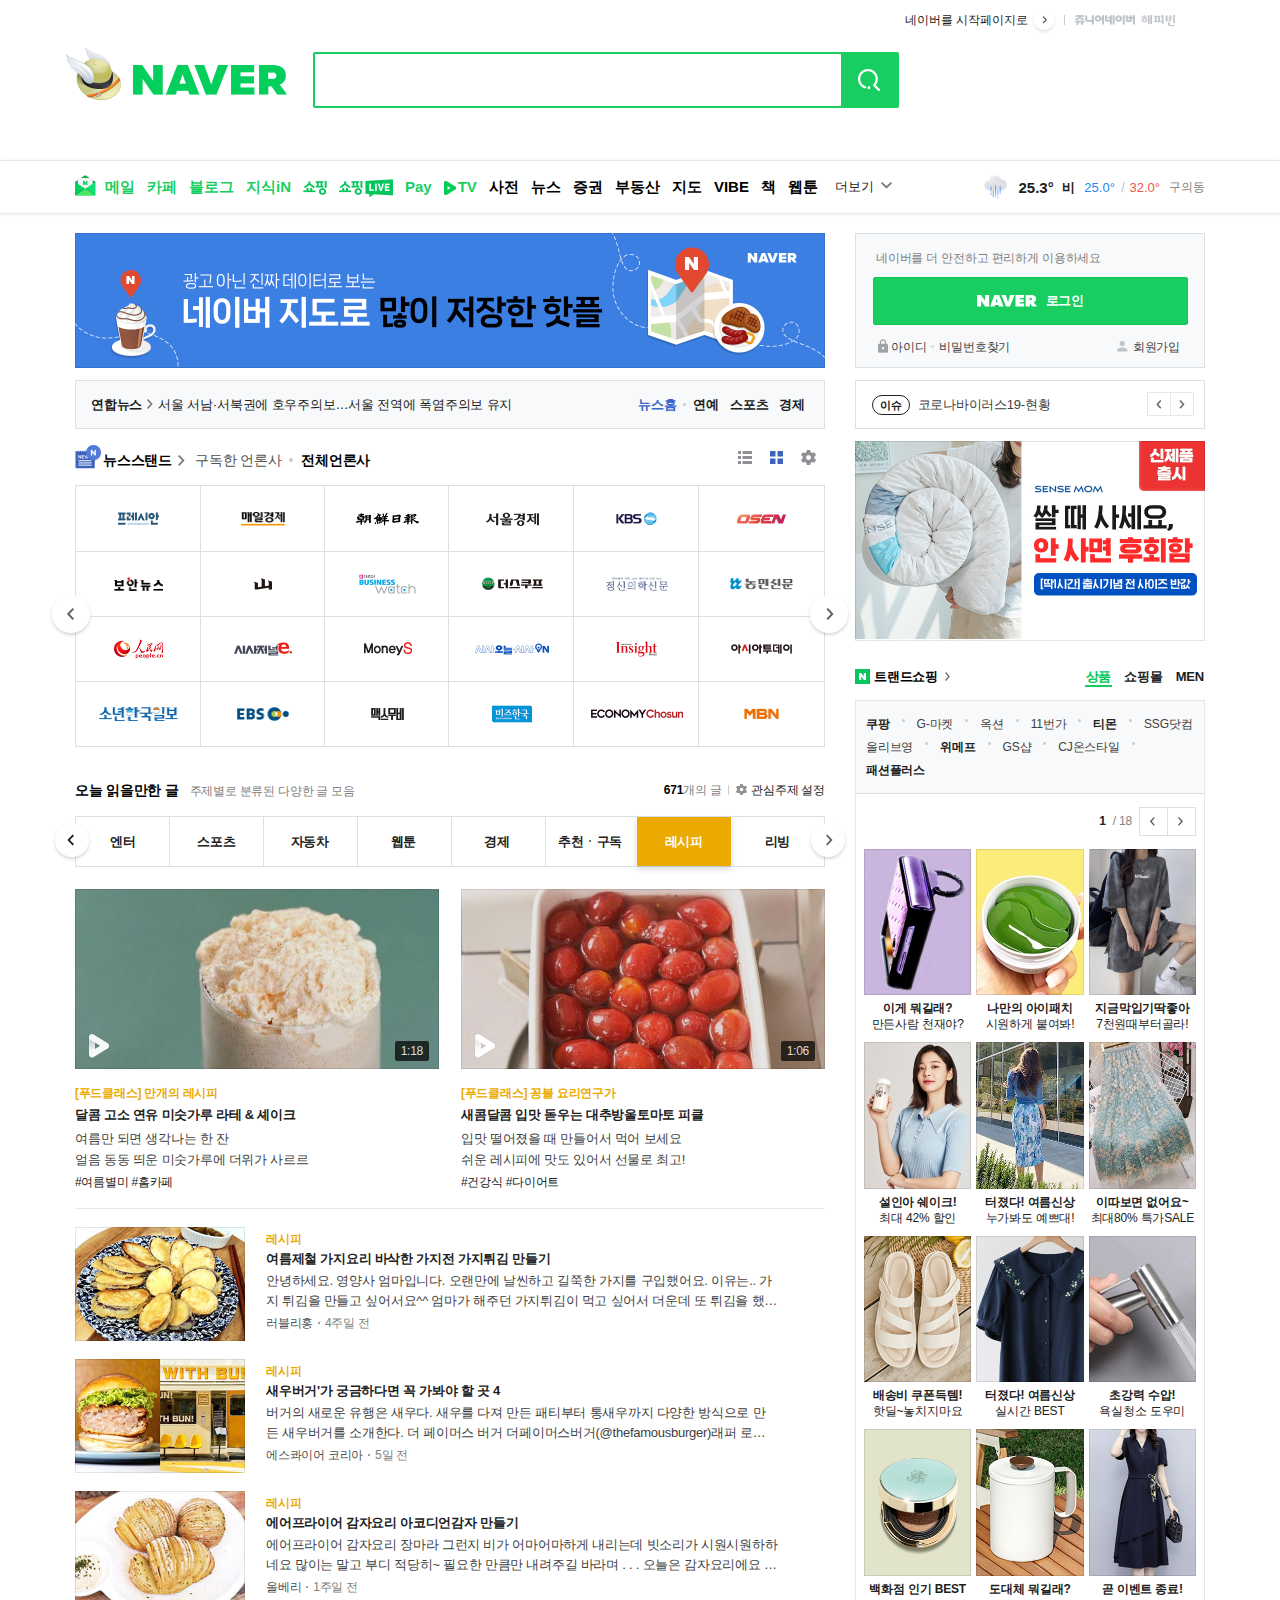
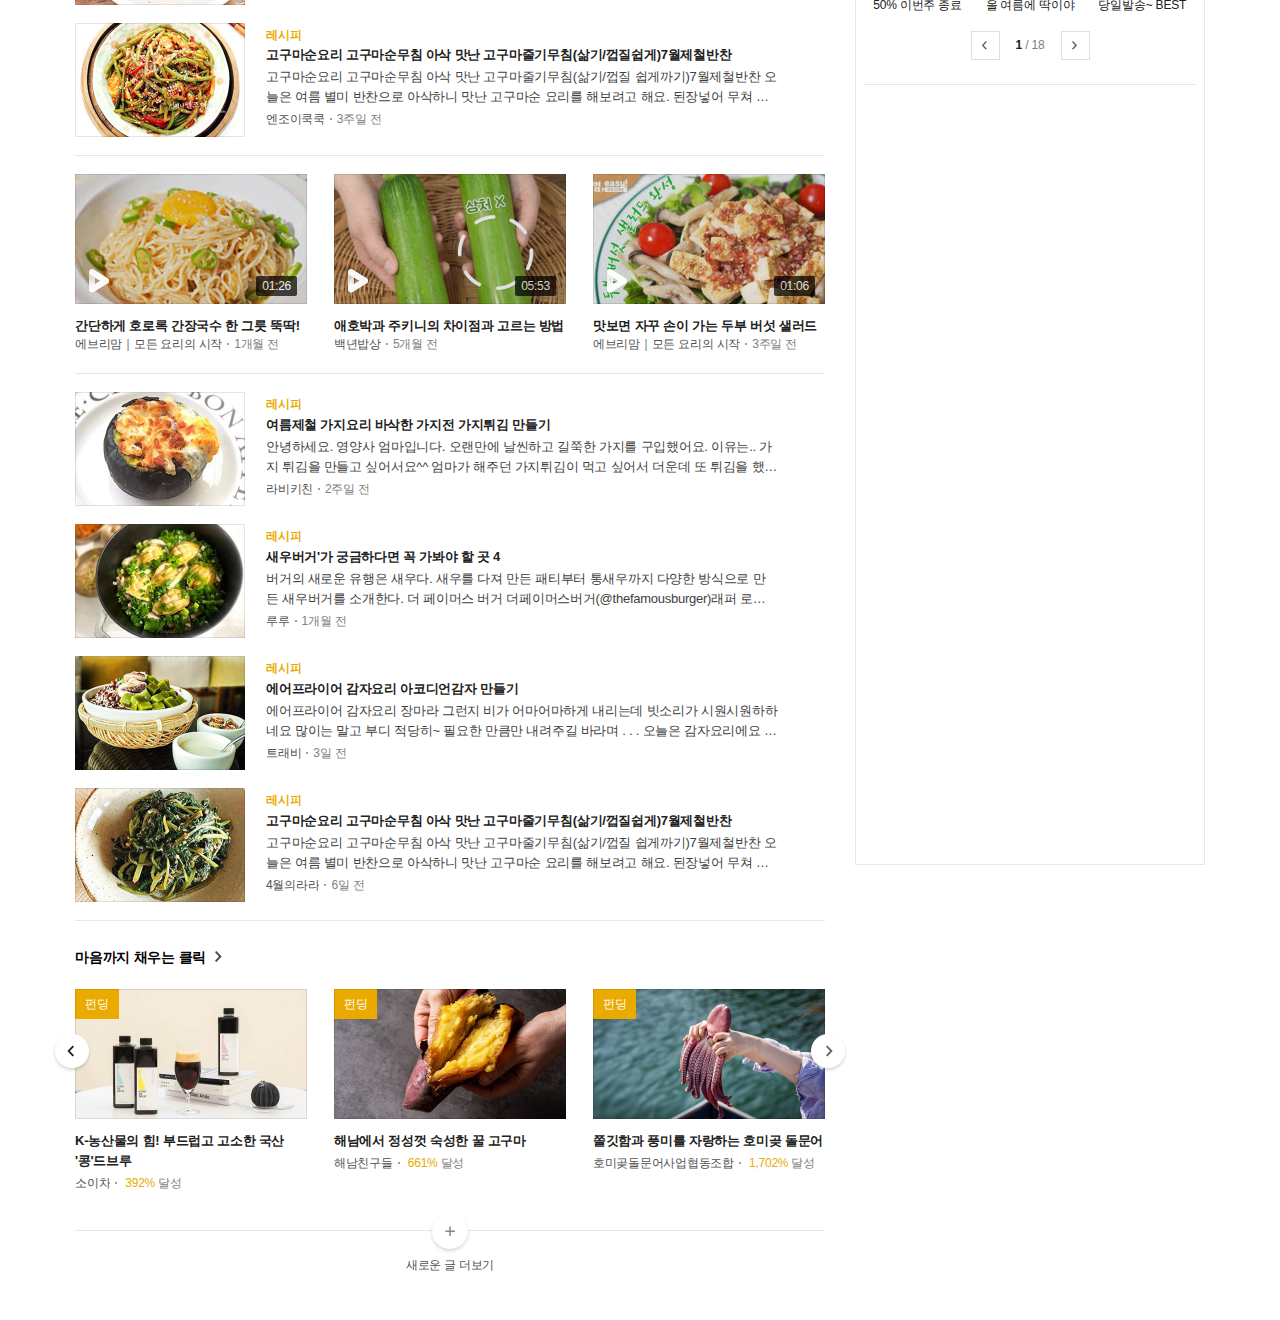
==== index.html @ 0bd85fec "group-goods 완료" ====
<!DOCTYPE html>
<html lang="en">
<head>
    <meta charset="UTF-8">
    <meta http-equiv="X-UA-Compatible" content="IE=edge">
    <meta name="viewport" content="width=device-width, initial-scale=1.0">
    <title>Document</title>
    <link rel="stylesheet" href="./assets/css/layout.css">
    <link rel="stylesheet" href="./assets/css/main.css">
</head>
<body>
    <!-- group area wrap box -->
    <header class="header">
        <div class="group-flex1">
            <div class="logo-area">
                <h1 class="logo"><a href="#" class="link-logo"><span class="blind">네이버</span></a></h1>
            </div>
            <div class="search-area">
                <form action="" method="get">
                    <fieldset>
                        <legend class="blind">검색</legend>
                        <div class="wrap">
                            <input type="text" class="input-text">
                            <button class="btn-submit"><span class="blind">검색</span></button>
                        </div>
                    </fieldset>
                </form>
            </div>
            <div class="service-area">
                <a href="#" class="link-start">네이버를 시작페이지로</a>
                <i class="bar"></i>
                <a href="#" class="link-junior"><span class="blind">쥬니어네이버</span></a>
                <a href="#" class="link-bin"><span class="blind">해피빈</span></a>
            </div>
        </div>
        <div class="group-flex2">
            <div class="inner">
                <nav class="gnb-area">
                    <!-- nav 태그 자체가 네이게이션이라는 의미 -->
                    <ul class="gnb-list1">
                        <li class="gnb-item"><a href="#" class="link-gnb ic-mail">메일</a></li>
                        <li class="gnb-item"><a href="#" class="link-gnb">카페</a></li>
                        <li class="gnb-item"><a href="#" class="link-gnb">블로그</a></li>
                        <li class="gnb-item"><a href="#" class="link-gnb">지식iN</a></li>
                        <li class="gnb-item"><a href="#" class="link-gnb shop"><span class="blind">쇼핑</span></a></li>
                        <li class="gnb-item"><a href="#" class="link-gnb shoplive"><span class="blind">쇼핑라이브</span></a></li>
                        <li class="gnb-item"><a href="#" class="link-gnb">Pay</a></li>
                        <li class="gnb-item"><a href="#" class="link-gnb ic-tv">TV</a></li>
                    </ul>
                    <ul class="gnb-list2">
                        <li class="gnb-item"><a href="#" class="link-gnb">사전</a></li>
                        <li class="gnb-item"><a href="#" class="link-gnb">뉴스</a></li>
                        <li class="gnb-item"><a href="#" class="link-gnb">증권</a></li>
                        <li class="gnb-item"><a href="#" class="link-gnb">부동산</a></li>
                        <li class="gnb-item"><a href="#" class="link-gnb">지도</a></li>
                        <li class="gnb-item"><a href="#" class="link-gnb">VIBE</a></li>
                        <li class="gnb-item"><a href="#" class="link-gnb">책</a></li>
                        <li class="gnb-item"><a href="#" class="link-gnb">웹툰</a></li>
                    </ul>
                    <a href="#" class="btn-more">더보기</a>
                </nav>
                <div class="weather-area">
                    <a href="#" class="weather-wrap">
                        <div class="current-box">
                            <strong class="current">25.3°</strong>
                            <strong class="state">비</strong>
                        </div>
                        <div class="degree-box">
                            <span class="min">25.0°</span>
                            <span class="max">32.0°</span>
                        </div>
                        <span class="location">구의동</span>
                    </a>
                </div>
            </div>
        </div>
    </header>
    <main class="container">
        <div class="column-left">
            <div class="ad-top">
                <a href="#" class="thumb-bd">
                    <img src="./assets/images/ad-top.jpg" alt="img">
                </a>
                <!-- ad-top -->

                <section class="sc-news">
                    <h2 class="blind">뉴스스탠드</h2>
                    <div class="group-issue">
                        <div class="issue-area">
                            <a href="#" class="link-media">연합뉴스</a>
                            <a href="#" class="link-issue">서울 서남·서북권에 호우주의보…서울 전역에 폭염주의보 유지</a>
                        </div>
                        <div class="direct-area">
                            <a href="#" class="link-home">뉴스홈</a>
                            <a href="#" class="link-direct">연예</a>
                            <a href="#" class="link-direct">스포츠</a>
                            <a href="#" class="link-direct">경제</a>
                        </div>
                    </div>
                    <div class="group-title">
                        <a href="#" class="link-title">뉴스스탠드</a>
                        <div class="sort-area">
                            <a href="#" class="btn-sort">구독한 언론사</a>
                            <a href="#" class="btn-sort active">전체언론사</a>
                        </div>
                        <div class="set-area">
                            <a href="" class="link-set ic-list"><span class="blind">리스트형</span></a>
                            <a href="" class="link-set ic-tile"><span class="blind">갤러리형</span></a>
                            <a href="" class="link-set ic-set"><span class="blind">뉴스설정</span></a>
                        </div>
                    </div>
                    <div class="content">
                        <!-- <div class="group-list"></div> -->
                        <div class="group-tile active">
                            <ul class="media-list">
                                <li class="media-item"><a href="#" class="link-media"><img src="./assets/images/news1.png" alt="media-logo"></a></li>
                                <li class="media-item"><a href="#" class="link-media"><img src="./assets/images/news2.png" alt="media-logo"></a></li>
                                <li class="media-item"><a href="#" class="link-media"><img src="./assets/images/news3.png" alt="media-logo"></a></li>
                                <li class="media-item"><a href="#" class="link-media"><img src="./assets/images/news4.png" alt="media-logo"></a></li>
                                <li class="media-item"><a href="#" class="link-media"><img src="./assets/images/news5.png" alt="media-logo"></a></li>
                                <li class="media-item"><a href="#" class="link-media"><img src="./assets/images/news6.png" alt="media-logo"></a></li>
                                <li class="media-item"><a href="#" class="link-media"><img src="./assets/images/news7.png" alt="media-logo"></a></li>
                                <li class="media-item"><a href="#" class="link-media"><img src="./assets/images/news8.png" alt="media-logo"></a></li>
                                <li class="media-item"><a href="#" class="link-media"><img src="./assets/images/news9.png" alt="media-logo"></a></li>
                                <li class="media-item"><a href="#" class="link-media"><img src="./assets/images/news10.png" alt="media-logo"></a></li>
                                <li class="media-item"><a href="#" class="link-media"><img src="./assets/images/news11.png" alt="media-logo"></a></li>
                                <li class="media-item"><a href="#" class="link-media"><img src="./assets/images/news12.png" alt="media-logo"></a></li>
                                <li class="media-item"><a href="#" class="link-media"><img src="./assets/images/news13.png" alt="media-logo"></a></li>
                                <li class="media-item"><a href="#" class="link-media"><img src="./assets/images/news14.png" alt="media-logo"></a></li>
                                <li class="media-item"><a href="#" class="link-media"><img src="./assets/images/news15.png" alt="media-logo"></a></li>
                                <li class="media-item"><a href="#" class="link-media"><img src="./assets/images/news16.png" alt="media-logo"></a></li>
                                <li class="media-item"><a href="#" class="link-media"><img src="./assets/images/news17.png" alt="media-logo"></a></li>
                                <li class="media-item"><a href="#" class="link-media"><img src="./assets/images/news18.png" alt="media-logo"></a></li>
                                <li class="media-item"><a href="#" class="link-media"><img src="./assets/images/news19.png" alt="media-logo"></a></li>
                                <li class="media-item"><a href="#" class="link-media"><img src="./assets/images/news20.png" alt="media-logo"></a></li>
                                <li class="media-item"><a href="#" class="link-media"><img src="./assets/images/news21.png" alt="media-logo"></a></li>
                                <li class="media-item"><a href="#" class="link-media"><img src="./assets/images/news22.png" alt="media-logo"></a></li>
                                <li class="media-item"><a href="#" class="link-media"><img src="./assets/images/news23.png" alt="media-logo"></a></li>
                                <li class="media-item"><a href="#" class="link-media"><img src="./assets/images/news24.png" alt="media-logo"></a></li>
                            </ul>
    
                            <i class="vt-line vt1"></i><i class="vt-line vt2"></i><i class="vt-line vt3"></i><i class="vt-line vt4"></i><i class="vt-line vt5"></i>
                            <i class="hr-line hr1"></i><i class="hr-line hr2"></i><i class="hr-line hr3"></i>
                            <a href="#" class="pm-btn prev"><span class="blind">이전</span></a>
                            <a href="#" class="pm-btn next"><span class="blind">다음</span></a>
                        </div>
                    </div>
                </section>

                <!-- 레시피 -->
                <section class="sc-themepost">
                    <h2 class="blind">주제별 글 포스팅</h2>
                    <div class="group-title">
                        <div class="title-area">
                            <strong class="title">오늘 읽을만한 글</strong>
                            <span class="desc">주제별로 분류된 다양한 글 모음</span>
                        </div>
                        <div class="list-area">
                            <span class="info">
                                <strong class="total">671</strong>
                                개의 글
                            </span>
                            <i class="bar"></i>
                            <a href="#" class="btn-set">관심주제 설정</a>
                        </div>
                    </div>
                    <div class="group-theme">
                        <ul class="theme-list">
                            <li class="theme-item">
                                <a href="#" class="link-theme">엔터</a>
                            </li>
                            <li class="theme-item">
                                <a href="#" class="link-theme">스포츠</a>
                            </li>
                            <li class="theme-item">
                                <a href="#" class="link-theme">자동차</a>
                            </li>
                            <li class="theme-item">
                                <a href="#" class="link-theme">웹툰</a>
                            </li>
                            <li class="theme-item">
                                <a href="#" class="link-theme">경제</a>
                            </li>
                            <li class="theme-item">
                                <a href="#" class="link-theme">
                                    추천
                                    <i class="dot"></i>
                                    구독
                                </a>
                            </li>
                            <li class="theme-item">
                                <a href="#" class="link-theme active">레시피</a>
                            </li>
                            <li class="theme-item">
                                <a href="#" class="link-theme">리빙</a>
                            </li>
                        </ul>
                        <i class="vt-line vt1"></i>
                        <i class="vt-line vt2"></i>
                        <i class="vt-line vt3"></i>
                        <i class="vt-line vt4"></i>
                        <i class="vt-line vt5"></i>
                        <i class="vt-line vt6"></i>
                        <i class="vt-line vt7"></i>
                        <a href="#" class="pm-btn prev"><span class="blind">prev</span></a>
                        <a href="#" class="pm-btn next"><span class="blind">next</span></a>
                    </div>
                    <div class="content">
                        <div class="group-list1">
                            <ul class="topstory-list">
                                <li class="topstory-item">
                                    <a href="#" class="topstory-wrap">
                                        <div class="thumb thumb-bd">
                                            <img src="./assets/images/topstory-thumb1.jpg" alt="미숫가루라떼">
                                            <span class="dim"></span>
                                            <i class="play"></i>
                                            <span class="runtime">1:18</span>
                                        </div>
                                        <div class="info-content">
                                            <em class="category">[푸드클래스] 만개의 레시피</em>
                                            <strong class="title">달콤 고소 연유 미숫가루 라테 & 셰이크</strong>
                                            <p class="desc">
                                                여름만 되면 생각나는 한 잔 
                                                <br>
                                                 얼음 동동 띄운 미숫가루에 더위가 사르르
                                            </p>
                                            <span class="hashtag">#여름별미 #홈카페</span>
                                        </div>
                                    </a>
                                </li>
                                <li class="topstory-item">
                                    <a href="#" class="topstory-wrap">
                                        <div class="thumb thumb-bd">
                                            <img src="./assets/images/topstory-thumb2.jpg" alt="두부버섯샐러드">
                                            <span class="dim"></span>
                                            <i class="play"></i>
                                            <span class="runtime">1:06</span>
                                        </div>
                                        <div class="info-content">
                                            <em class="category">[푸드클래스] 꽁블 요리연구가</em>
                                            <strong class="title">새콤달콤 입맛 돋우는 대추방울토마토 피클</strong>
                                            <p class="desc">
                                                입맛 떨어졌을 때 만들어서 먹어 보세요 
                                                <br>
                                                쉬운 레시피에 맛도 있어서 선물로 최고! 
                                            </p>
                                            <span class="hashtag">#건강식 #다이어트</span>
                                        </div>
                                    </a>
                                </li>
                            </ul>
                        </div>
                        <!-- list1 -->
                        <div class="group-list2">
                            <ul class="recipe-list">
                                <li class="recipe-item">
                                    <a href="#" class="thumb thumb-bd">
                                        <img src="./assets/images/recipe-thumb1.jpg" alt="가지전">
                                    </a>
                                    <a href="#" class="info-content">
                                        <em class="category">레시피</em>
                                        <strong class="title ells">여름제철 가지요리 바삭한 가지전 가지튀김 만들기</strong>
                                        <p class="desc">
                                            안녕하세요. 영양사 엄마입니다. 오랜만에 날씬하고 길쭉한 가지를 구입했어요. 이유는.. 가지 튀김을 만들고 싶어서요^^ 엄마가 해주던 가지튀김이 먹고 싶어서 더운데 또 튀김을 했네요^^ 가지 하나로 후다닥 만들어서 사실 힘들진 않았어요^^ 눅눅하지 않고 바삭한 식감을 유지하기 위해서는 몇가지 팁이 필요합니다. 튀김가루 없이 바삭하게 만드는 방법!! 함께 만
                                        </p>
                                        <div class="source-box">
                                            <span class="date">4주일 전</span>
                                            <span class="source">러블리홍</span>
                                        </div>
                                    </a>
                                </li>
                                <li class="recipe-item">
                                    <a href="#" class="thumb thumb-bd">
                                        <img src="./assets/images/recipe-thumb2.jpg" alt="새우버거">
                                    </a>
                                    <a href="#" class="info-content">
                                        <em class="category">레시피</em>
                                        <strong class="title ells">새우버거'가 궁금하다면 꼭 가봐야 할 곳 4</strong>
                                        <p class="desc">
                                            버거의 새로운 유행은 새우다. 새우를 다져 만든 패티부터 통새우까지 다양한 방식으로 만든 새우버거를 소개한다. 더 페이머스 버거 더페이머스버거(@thefamousburger)래퍼 로꼬가 운영하는 식당으로 더 유명한 ‘더 페이머스 버거’에는 이색적인 버거가 많지만, 특히 추천하는 메뉴는 ‘에비스 버거’다. 에비스 버거는 흔히 생각하는 새우 패티가 들어
                                        </p>
                                        <div class="source-box">
                                            <span class="date">5일 전</span>
                                            <span class="source">에스콰이어 코리아</span>
                                        </div>
                                    </a>
                                </li>
                                <li class="recipe-item">
                                    <a href="#" class="thumb thumb-bd">
                                        <img src="./assets/images/recipe-thumb3.jpg" alt="아코디언감자">
                                    </a>
                                    <a href="#" class="info-content">
                                        <em class="category">레시피</em>
                                        <strong class="title ells">에어프라이어 감자요리 아코디언감자 만들기</strong>
                                        <p class="desc">
                                            에어프라이어 감자요리 장마라 그런지 비가 어마어마하게 내리는데 빗소리가 시원시원하하네요 많이는 말고 부디 적당히~ 필요한 만큼만 내려주길 바라며 . . . 오늘은 감자요리에요 :) 감자가 지금 딱 제철이더라구요 한창 맛있을 때라 많이 먹어둬야죠 ㅎㅎ ●●● 아코디언감자 한 번 만들어 봤어요 감자 3알 버터 40g 올리고당 1TS 소금 약간 파슬리가루 콘소메
                                        </p>
                                        <div class="source-box">
                                            <span class="date">1주일 전</span>
                                            <span class="source">올베리</span>
                                        </div>
                                    </a>
                                </li>
                                <li class="recipe-item">
                                    <a href="#" class="thumb thumb-bd">
                                        <img src="./assets/images/recipe-thumb4.jpg" alt="고구마순무침">
                                    </a>
                                    <a href="#" class="info-content">
                                        <em class="category">레시피</em>
                                        <strong class="title ells">고구마순요리 고구마순무침 아삭 맛난 고구마줄기무침(삶기/껍질쉽게)7월제철반찬</strong>
                                        <p class="desc">
                                            고구마순요리 고구마순무침 아삭 맛난 고구마줄기무침(삶기/껍질 쉽게까기)7월제철반찬 오늘은 여름 별미 반찬으로 아삭하니 맛난 고구마순 요리를 해보려고 해요. 된장넣어 무쳐 더 맛난 고구마순무침 고구마줄기무침이랍니다. 고구마줄기 껍질 쉽게 까는 법 부터 고구마줄기 삶기까지 어렵지 않게 할 수 있어요. 여름제철반찬으로 좋은 고구마줄기무침 고구마줄기 제철은 7월에
                                        </p>
                                        <div class="source-box">
                                            <span class="date">3주일 전</span>
                                            <span class="source">엔조이쿡쿡</span>
                                        </div>
                                    </a>
                                </li>
                            </ul>
                        </div>
                        <!-- list2 -->
                        <div class="group-list3">
                            <ul class="media-list">
                                <li class="media-item">
                                    <a href="#" class="media-wrap">
                                        <div class="thumb thumb-bd">
                                            <img src="./assets/images/media-thumb1.jpg" alt="간장국수">
                                            <span class="dim"></span>
                                            <i class="play"></i>
                                            <span class="runtime">01:26</span>
                                        </div>
                                        <div class="info-content">
                                            <strong class="title">간단하게 호로록 간장국수 한 그릇 뚝딱!</strong>
                                            <div class="source-box">
                                                <span class="date">1개월 전</span>
                                                <span class="source">에브리맘｜모든 요리의 시작</span>
                                            </div>
                                        </div>
                                    </a>
                                </li>
                                <li class="media-item">
                                    <a href="#" class="media-wrap">
                                        <div class="thumb thumb-bd">
                                            <img src="./assets/images/media-thumb2.jpg" alt="간장국수">
                                            <span class="dim"></span>
                                            <i class="play"></i>
                                            <span class="runtime">05:53</span>
                                        </div>
                                        <div class="info-content">
                                            <strong class="title">애호박과 주키니의 차이점과 고르는 방법</strong>
                                            <div class="source-box">
                                                <span class="date">5개월 전</span>
                                                <span class="source">백년밥상</span>
                                            </div>
                                        </div>
                                    </a>
                                </li>
                                <li class="media-item">
                                    <a href="#" class="media-wrap">
                                        <div class="thumb thumb-bd">
                                            <img src="./assets/images/media-thumb3.jpg" alt="두부버섯샐러드">
                                            <span class="dim"></span>
                                            <i class="play"></i>
                                            <span class="runtime">01:06</span>
                                        </div>
                                        <div class="info-content">
                                            <strong class="title">맛보면 자꾸 손이 가는 두부 버섯 샐러드</strong>
                                            <div class="source-box">
                                                <span class="date">3주일 전</span>
                                                <span class="source">에브리맘｜모든 요리의 시작</span>
                                            </div>
                                        </div>
                                    </a>
                                </li>
                            </ul>
                        </div>
                        <!-- list3 -->
                        <div class="group-list4">
                            <ul class="recipe-list">
                                <li class="recipe-item">
                                    <a href="#" class="thumb thumb-bd">
                                        <img src="./assets/images/recipe-thumb5.jpg" alt="단호박치즈구이">
                                    </a>
                                    <a href="#" class="info-content">
                                        <em class="category">레시피</em>
                                        <strong class="title">여름제철 가지요리 바삭한 가지전 가지튀김 만들기</strong>
                                        <p class="desc">
                                            안녕하세요. 영양사 엄마입니다. 오랜만에 날씬하고 길쭉한 가지를 구입했어요. 이유는.. 가지 튀김을 만들고 싶어서요^^ 엄마가 해주던 가지튀김이 먹고 싶어서 더운데 또 튀김을 했네요^^ 가지 하나로 후다닥 만들어서 사실 힘들진 않았어요^^ 눅눅하지 않고 바삭한 식감을 유지하기 위해서는 몇가지 팁이 필요합니다. 튀김가루 없이 바삭하게 만드는 방법!! 함께 만
                                        </p>
                                        <div class="source-box">
                                            <span class="date">2주일 전</span>
                                            <span class="source">라비키친</span>
                                        </div>
                                    </a>
                                </li>
                                <li class="recipe-item">
                                    <a href="#" class="thumb thumb-bd">
                                        <img src="./assets/images/recipe-thumb6.jpg" alt="전복솥밥">
                                    </a>
                                    <a href="#" class="info-content">
                                        <em class="category">레시피</em>
                                        <strong class="title">새우버거'가 궁금하다면 꼭 가봐야 할 곳 4</strong>
                                        <p class="desc">
                                            버거의 새로운 유행은 새우다. 새우를 다져 만든 패티부터 통새우까지 다양한 방식으로 만든 새우버거를 소개한다. 더 페이머스 버거 더페이머스버거(@thefamousburger)래퍼 로꼬가 운영하는 식당으로 더 유명한 ‘더 페이머스 버거’에는 이색적인 버거가 많지만, 특히 추천하는 메뉴는 ‘에비스 버거’다. 에비스 버거는 흔히 생각하는 새우 패티가 들어
                                        </p>
                                        <div class="source-box">
                                            <span class="date">1개월 전</span>
                                            <span class="source">루루</span>
                                        </div>
                                    </a>
                                </li>
                                <li class="recipe-item">
                                    <a href="#" class="thumb thumb-bd">
                                        <img src="./assets/images/recipe-thumb7.jpg" alt="빙수">
                                    </a>
                                    <a href="#" class="info-content">
                                        <em class="category">레시피</em>
                                        <strong class="title">에어프라이어 감자요리 아코디언감자 만들기</strong>
                                        <p class="desc">
                                            에어프라이어 감자요리 장마라 그런지 비가 어마어마하게 내리는데 빗소리가 시원시원하하네요 많이는 말고 부디 적당히~ 필요한 만큼만 내려주길 바라며 . . . 오늘은 감자요리에요 :) 감자가 지금 딱 제철이더라구요 한창 맛있을 때라 많이 먹어둬야죠 ㅎㅎ ●●● 아코디언감자 한 번 만들어 봤어요 감자 3알 버터 40g 올리고당 1TS 소금 약간 파슬리가루 콘소메
                                        </p>
                                        <div class="source-box">
                                            <span class="date">3일 전</span>
                                            <span class="source">트래비</span>
                                        </div>
                                    </a>
                                </li>
                                <li class="recipe-item">
                                    <a href="#" class="thumb thumb-bd">
                                        <img src="./assets/images/recipe-thumb8.jpg" alt="깻잎순무침">
                                    </a>
                                    <a href="#" class="info-content">
                                        <em class="category">레시피</em>
                                        <strong class="title">고구마순요리 고구마순무침 아삭 맛난 고구마줄기무침(삶기/껍질쉽게)7월제철반찬</strong>
                                        <p class="desc">
                                            고구마순요리 고구마순무침 아삭 맛난 고구마줄기무침(삶기/껍질 쉽게까기)7월제철반찬 오늘은 여름 별미 반찬으로 아삭하니 맛난 고구마순 요리를 해보려고 해요. 된장넣어 무쳐 더 맛난 고구마순무침 고구마줄기무침이랍니다. 고구마줄기 껍질 쉽게 까는 법 부터 고구마줄기 삶기까지 어렵지 않게 할 수 있어요. 여름제철반찬으로 좋은 고구마줄기무침 고구마줄기 제철은 7월에
                                        </p>
                                        <div class="source-box">
                                            <span class="date">6일 전</span>
                                            <span class="source">4월의라라</span>
                                        </div>
                                    </a>
                                </li>
                            </ul>
                        </div>
                        <!-- list4 -->
                        <div class="group-list5">
                            <div class="link-title">
                                <a href="#" class="link-more">마음까지 채우는 클릭</a>
                            </div>
                            <div class="funding-area">
                                <ul class="funding-list">
                                    <li class="funding-item">
                                        <a href="#" class="funding-wrap">
                                            <div class="thumb thumb-bd">
                                                <img src="./assets/images/funding-thumb1.jpg" alt="고소한 국산 콩 드부르">
                                                <span class="badge">펀딩</span>
                                            </div>
                                            <div class="info-content">
                                                <strong class="title">K-농산물의 힘! 부드럽고 고소한 국산 '콩'드브루</strong>
                                                <div class="source-box">
                                                    <span class="desc">
                                                        <em>392%</em>
                                                        달성
                                                    </span>
                                                    <span class="source">소이차</span>
                                                </div>
                                            </div>
                                        </a>
                                    </li>
                                    <li class="funding-item">
                                        <a href="#" class="funding-wrap">
                                            <div class="thumb thumb-bd">
                                                <img src="./assets/images/funding-thumb2.jpg" alt="해남 꿀고구마">
                                                <span class="badge">펀딩</span>
                                            </div>
                                            <div class="info-content">
                                                <strong class="title">해남에서 정성껏 숙성한 꿀 고구마</strong>
                                                <div class="source-box">
                                                    <span class="desc">
                                                        <em>661%</em>
                                                        달성
                                                    </span>
                                                    <span class="source">해남친구들</span>
                                                </div>
                                            </div>
                                        </a>
                                    </li>
                                    <li class="funding-item">
                                        <a href="#" class="funding-wrap">
                                            <div class="thumb thumb-bd">
                                                <img src="./assets/images/funding-thumb3.jpg" alt="호미곶 돌문어">
                                                <span class="badge">펀딩</span>
                                            </div>
                                            <div class="info-content">
                                                <strong class="title">쫄깃함과 풍미를 자랑하는 호미곶 돌문어</strong>
                                                <div class="source-box">
                                                    <span class="desc">
                                                        <em>1,702%</em>
                                                        달성
                                                    </span>
                                                    <span class="source">호미곶돌문어사업협동조합</span>
                                                </div>
                                            </div>
                                        </a>
                                    </li>
                                </ul>
                                <a href="#" class="pm-btn prev"><span class="blind">이전</span></a>
                                <a href="#" class="pm-btn next"><span class="blind">다음</span></a>
                            </div>
                        </div>
                    </div>
                    <div class="group-more">
                        <div class="more-wrap">
                            <a href="#" class="btn-more"><span class="blind">더보기</span></a>
                            <a href="#" class="text">새로운 글 더보기</a>
                        </div>
                    </div>
                </section>
            </div>
        </div>
        <div class="column-right">
            <section class="sc-login">
                <h2 class="blind">login</h2>
                <p class="login-msg">네이버를 더 안전하고 편리하게 이용하세요</p>
                <a href="" class="link-login">
                    <span class="blind">네이버</span>로그인
                    <!-- ctrl shift p 약어로 래핑 -->
                </a>
                <div class="sub-area">
                    <div class="look-wrap">
                        <a href="" class="link-id">아이디</a>
                        <a href="" class="link-find">비밀번호찾기</a>
                    </div>
                    <a href="" class="link-join">회원가입</a>
                </div>
            </section>
            <section class="sc-cardnews">
                <h2 class="blind">카드뉴스</h2>
                <a href="" class="link-box">
                    <span class="badge">이슈</span>
                    <span class="text">코로나바이러스19-현황</span>
                </a>
                <div class="navi">
                    <a href="" class="btn-nav prev"><span class="blind">이전</span></a>
                    <a href="" class="btn-nav next"><span class="blind">다음</span></a>
                </div>
            </section>
            <div class="ad-right">
                <a href="" class="thumb-bd">
                    <img src="./assets/images/ad-right.jpg" alt="광고">
                </a>
            </div>

            <section class="sc-shop">
                <div class="group-title">
                    <h2 class="title">
                        <a href="#" class="link-shop">트랜드쇼핑</a>
                    </h2>
                    <div class="cate-area">
                        <a href="#" class="tab-product active">상품</a>
                        <a href="#" class="tab-mall">쇼핑몰</a>
                        <a href="#" class="tab-men">MEN</a>
                    </div>
                </div>
                <div class="content">
                    <div class="group-mall">
                        <div class="mall-top">
                            <a href="#" class="link-mall dot"><strong>쿠팡</strong></a>
                            <a href="#" class="link-mall dot">G-마켓</a>
                            <a href="#" class="link-mall dot">옥션</a>
                            <a href="#" class="link-mall dot">11번가</a>
                            <a href="#" class="link-mall dot"><strong>티몬</strong></a>
                            <a href="#" class="link-mall">SSG닷컴</a>
                        </div>
                        <div class="mall-bottom">
                            <a href="#" class="link-mall dot">올리브영</a>
                            <a href="#" class="link-mall dot"><strong>위메프</strong></a>
                            <a href="#" class="link-mall dot">GS샵</a>
                            <a href="#" class="link-mall dot">CJ온스타일</a>
                            <a href="#" class="link-mall"><strong>패션플러스</strong></a>
                        </div>
                    </div>
                    <div class="group-goods">
                        <div class="shop-control">
                            <div class="num-box">
                                <em class="current">
                                    1
                                    <span class="blind">현재</span>
                                </em>
                                <span class="blind">전체</span>
                                / 18
                            </div>
                            <div class="btn-box">
                                <a href="#" class="btn prev"><span class="blind">이전</span></a>
                                <a href="#" class="btn next"><span class="blind">다음</span></a>
                            </div>
                        </div>
                        <div class="goods-area">
                            <ul class="goods-list">
                                <li class="goods-item">
                                    <a href="#" class="goods-wrap">
                                        <div class="thumb thumb-bd">
                                            <img src="./assets/images/goods-thumb1.jpg" alt="상품">
                                        </div>
                                        <div class="info-content">
                                            <span class="title">이게 뭐길래?</span>
                                            <span class="title">만든사람 천재야?</span>
                                        </div>
                                    </a>
                                </li>
                                <li class="goods-item">
                                    <a href="#" class="goods-wrap">
                                        <div class="thumb thumb-bd">
                                            <img src="./assets/images/goods-thumb2.jpg" alt="아이패치">
                                        </div>
                                        <div class="info-content">
                                            <span class="title">나만의 아이패치</span>
                                            <span class="title">시원하게 붙여봐!</span>
                                        </div>
                                    </a>
                                </li>
                                <li class="goods-item">
                                    <a href="#" class="goods-wrap">
                                        <div class="thumb thumb-bd">
                                            <img src="./assets/images/goods-thumb3.jpg" alt="7천원상품">
                                        </div>
                                        <div class="info-content">
                                            <span class="title">지금막입기딱좋아</span>
                                            <span class="title">7천원때부터골라!</span>
                                        </div>
                                    </a>
                                </li>
                                <li class="goods-item">
                                    <a href="#" class="goods-wrap">
                                        <div class="thumb thumb-bd">
                                            <img src="./assets/images/goods-thumb4.jpg" alt="설인아쉐이크">
                                        </div>
                                        <div class="info-content">
                                            <span class="title">설인아 쉐이크!</span>
                                            <span class="title">최대 42% 할인</span>
                                        </div>
                                    </a>
                                </li>
                                <li class="goods-item">
                                    <a href="#" class="goods-wrap">
                                        <div class="thumb thumb-bd">
                                            <img src="./assets/images/goods-thumb5.jpg" alt="여름신상">
                                        </div>
                                        <div class="info-content">
                                            <span class="title">터졌다! 여름신상</span>
                                            <span class="title">누가봐도 예쁘대!</span>
                                        </div>
                                    </a>
                                </li>
                                <li class="goods-item">
                                    <a href="#" class="goods-wrap">
                                        <div class="thumb thumb-bd">
                                            <img src="./assets/images/goods-thumb6.jpg" alt="치마">
                                        </div>
                                        <div class="info-content">
                                            <span class="title">이따보면 없어요~</span>
                                            <span class="title">최대80% 특가SALE</span>
                                        </div>
                                    </a>
                                </li>
                                <li class="goods-item">
                                    <a href="#" class="goods-wrap">
                                        <div class="thumb thumb-bd">
                                            <img src="./assets/images/goods-thumb7.jpg" alt="슬리퍼핫딜">
                                        </div>
                                        <div class="info-content">
                                            <span class="title">배송비 쿠폰득템!</span>
                                            <span class="title">핫딜~놓치지마요</span>
                                        </div>
                                    </a>
                                </li>
                                <li class="goods-item">
                                    <a href="#" class="goods-wrap">
                                        <div class="thumb thumb-bd">
                                            <img src="./assets/images/goods-thumb8.jpg" alt="여름신상옷">
                                        </div>
                                        <div class="info-content">
                                            <span class="title">터졌다! 여름신상</span>
                                            <span class="title">실시간 BEST</span>
                                        </div>
                                    </a>
                                </li>
                                <li class="goods-item">
                                    <a href="#" class="goods-wrap">
                                        <div class="thumb thumb-bd">
                                            <img src="./assets/images/goods-thumb9.jpg" alt="욕실기구">
                                        </div>
                                        <div class="info-content">
                                            <span class="title">초강력 수압!</span>
                                            <span class="title">욕실청소 도우미</span>
                                        </div>
                                    </a>
                                </li>
                                <li class="goods-item">
                                    <a href="#" class="goods-wrap">
                                        <div class="thumb thumb-bd">
                                            <img src="./assets/images/goods-thumb10.jpg" alt="화장품팩트">
                                        </div>
                                        <div class="info-content">
                                            <span class="title">백화점 인기 BEST</span>
                                            <span class="title">50% 이번주 종료</span>
                                        </div>
                                    </a>
                                </li>
                                <li class="goods-item">
                                    <a href="#" class="goods-wrap">
                                        <div class="thumb thumb-bd">
                                            <img src="./assets/images/goods-thumb11.jpg" alt="주전자">
                                        </div>
                                        <div class="info-content">
                                            <span class="title">도대체 뭐길래?</span>
                                            <span class="title">올 여름에 딱이야</span>
                                        </div>
                                    </a>
                                </li>
                                <li class="goods-item">
                                    <a href="#" class="goods-wrap">
                                        <div class="thumb thumb-bd">
                                            <img src="./assets/images/goods-thumb12.jpg" alt="원피스신상">
                                        </div>
                                        <div class="info-content">
                                            <span class="title">곧 이벤트 종료!</span>
                                            <span class="title">당일발송~ BEST</span>
                                        </div>
                                    </a>
                                </li>
                            </ul>
                        </div>
                        <div class="shop-page">
                            <div class="btn-box">
                                <a href="#" class="btn prev"><span class="blind">이전</span></a>
                                <div class="num-box">
                                    <em class="current">
                                        1
                                        <span class="blind">현재</span>
                                    </em>
                                    <span class="blind">전체</span>
                                    / 18
                                </div>
                                <a href="#" class="btn next"><span class="blind">다음</span></a>
                            </div>
                        </div>
                    </div>
                    <div class="group-event"></div>
                    <div class="group-plus"></div>
                    <div class="group-plusdeal"></div>
                </div>
            </section>
        </div>
    </main>
    <footer class="footer"></footer>
</body>
</html>
---- assets/css/layout.css ----
@import './reset.css';
@import './common.css';


.header{}
.header .group-flex1{
    position: relative;
    width: 1130px;
    height: 160px;
    margin: 0 auto;
}
.header .logo-area{
    position: absolute;
    top: 50%;
    left: -9px;
    margin-top: -32px;
}
.header .logo-area .logo{}
.header .logo-area .link-logo{
    display: block;
}
.header .logo-area .link-logo::after{
    content: '';
    display: block;
    width: 222px;
    height: 52px;
    background-position: 0 -158px;
}
.header .search-area{
    position: absolute;
    top: 50%;
    left: 238px; 
    /* -30px */
    margin-top: -28px;
}
.header .search-area .wrap{
    position: relative;
    width: 582px;
    height: 52px;
    border: 2px solid #19ce60;
    -webkit-border-radius: 2px;
    border-radius: 2px;
}
.header .search-area .input-text{
    width: 444px;
    height: 24px;
    padding: 13px 15px;
    margin: 1px;
    background-color: #fff;
    font-size: 18px;
    line-height: 24px;
    color: #000;
    font-weight: 700;
    outline: 0;
}
.header .search-area .btn-submit{
    position: absolute;
    top: -2px;
    right: 0;
    width: 56px;
    height: 56px;
    background-color: #19ce60;
}
.header .search-area .btn-submit::after{
    content: '';
    width: 22px;
    height: 22px;
    display: inline-block;
    vertical-align: top;
    background-position: -420px 0;
    
}
.header .service-area{
    position: absolute;
    top: 12px;
    right: 27px;
}
.header .service-area .bar{
    float: left;
    width: 1px;
    height: 10px;
    margin: 3px 7px;
    background-color: #ccc;
}
.header .service-area .link-start{
    float: left;
}
.header .service-area .link-start::after{
    content: '';
    display: inline-block;
    vertical-align: top;
    width: 26px;
    height: 26px;
    margin: -3px 0 0 3px;
    background-position: -308px -345px;
}
.header .service-area .link-junior{
    float: left;
}
.header .service-area .link-junior::after{
    content: '';
    display: inline-block;
    width: 60px;
    height: 10px;
    background-position: -262px -330px;
    background-repeat: no-repeat;
    vertical-align: top;
    margin: 3px;
}
.header .service-area .link-junior:hover::after{
    background-position: -200px -330px;
}
.header .service-area .link-bin{
    float: left;
}
.header .service-area .link-bin::after{
    content: '';
    display: inline-block;
    width: 34px;
    height: 11px;
    background-position: -369px -299px;
    background-repeat: no-repeat;
    vertical-align: top;
    margin: 3px 3px 2px;
}
.header .service-area .link-junior:hover::after{
    background-position: -200px -330px;
}


.header .group-flex2{
    border-top: 1px solid #e4e8eb;
    box-shadow: 0 1px 3px 0 rgb(0 0 0 / 12%);
}

.header .group-flex2 .inner{
    width: 1130px;
    margin: 0 auto;
}
.header .group-flex2 .inner::after{content: '';clear: both;display: block;}
.header .gnb-area{
    float: left;
    padding: 11px 0;
}

/* gnb-list1 */
.header .gnb-area .gnb-list1{
    float: left;
    line-height: 30px;
    font-size: 15px;
    font-weight: bold;
    color: #19ce60;
}
.header .gnb-area .gnb-item{
    float: left;
}
.header .gnb-area .gnb-item + .gnb-item{
    margin-left: 12px;
}
.header .gnb-area .link-gnb{}
.header .gnb-area .ic-mail::before{
    content: '';
    display: inline-block;
    width: 21px;
    height: 21px;
    background-position: -420px -73px;
    vertical-align: top;
    margin: 3px 9px 0 0;
}
.header .gnb-area .ic-tv::before{
    content: '';
    display: inline-block;
    width: 12px;
    height: 14px;
    background-position: -444px -49px;
    vertical-align: top;
    margin: 9px 2px 0 0;

}
.header .gnb-area .link-gnb.shop::before{
    content: '';
    display: inline-block;
    width: 24px;
    height: 20px;  
    vertical-align: -5px;
    background-position: -154px -389px;
}
.header .gnb-area .link-gnb.shoplive::before{
    content: '';
    display: inline-block;
    width: 54px;
    height: 20px;
    vertical-align: -5px;
    background-position: -202px -299px;
}

/* gnb-list2 */
.header .gnb-area .gnb-list2{
    float: left;
    margin-left: 12px;
    line-height: 30px;
    font-size: 15px;
    font-weight: bold;
    color: #000;
}
.header .gnb-area .btn-more{
    float: left;
    margin-left: 17px;
    font-size: 13px;
    line-height: 30px;
    color: #202020;
}
.header .gnb-area .btn-more:hover{
    text-decoration: underline;
}
.header .gnb-area .btn-more::after{
    display: inline-block;
    width: 11px;
    height: 7px;
    background-position: -444px -339px;
    background-repeat: no-repeat;
    vertical-align: top;
    content: '';
    margin-left: 7px;
    vertical-align: 2px;
}

.header .weather-area{
    float: right;
}
.header .weather-wrap{
    overflow: hidden;
    display: inline-block;
    max-width: 100%;
    padding: 12px 0 11px;
    font-size: 13px;
    line-height: 29px;
    vertical-align: top;
}
.header .weather-wrap::before{
    content: '';
    float: left;
    margin-right: 9px;
    display: inline-block;
    width: 29px;
    height: 29px;
    background-image: url(../images/sp-weather-bg.png);
    background-size: 215px 185px;
    background-position: 0 -63px;
}
.header .current-box{
    float: left;
}
.header .current-box strong{
    color: #202020;
    font-weight: bold;
}
.header .current-box .current{
    font-size: 15px;
    vertical-align: top;
}
.header .current-box .state{
    margin-left: 5px;
}
.header .degree-box{
    float: left;
    margin-left: 9px;
}
.header .degree-box span{}
.header .degree-box .min{
    color: #2586ee;
}
.header .degree-box .max{
    color: #e9564a;
}
.header .degree-box .max::before{
    display: inline-block;
    width: 5px;
    height: 11px;
    background-position: -444px -392px;
    background-repeat: no-repeat;
    vertical-align: top;
    content: '';
    margin: 0 3px;
    vertical-align: -1px;
}
.header .location{
    overflow: hidden;
    text-overflow: ellipsis;
    white-space: nowrap;
    display: block;
    padding-left: 9px;
    font-size: 12px;
    color: grey;
    text-align: right;
}



.container{
    width: 1130px;
    margin: 0 auto;
    padding: 20px 30px;
    letter-spacing: -.2px;
}
.container::after{content: '';clear: both;display: block;} 
/* commend shift 1 */
---- assets/css/main.css ----
/*  */
.column-left{
    width: 750px;
    float: left;
}




.sc-news{
    margin-top: 12px;
}
.sc-news .group-issue{
    position: relative;
    padding: 12px 15px 11px 15px;
    background-color: #f7f9fa;
    border: 1px solid #dae1e6;
    line-height: 24px;
    font-size: 13px;

}
.sc-news .group-issue::after{content: '';clear: both;display: block;}
.sc-news .group-issue .issue-area{
    float: left;
}
.sc-news .group-issue .link-media{
    float: left;
    font-weight: bold;
}
.sc-news .group-issue .link-media::after{
    content: '';
    display: inline-block;
    width: 6px;
    height: 10px;
    background-position: -444px -380px;
    margin: 0 5px;
}
.sc-news .group-issue .link-issue:hover{
    text-decoration: underline;
}

.sc-news .group-issue .direct-area{
    float: right;
    font-weight: bold;
}
.sc-news .group-issue .link-home{
    float: left;
    color: #3565c9;
}
.sc-news .group-issue .link-home::after{
    content: '';
    display: inline-block;
    width: 3px;
    height: 3px;
    background-color: #ccc;
    margin-left: 7px;
    vertical-align: 3px;
    border-radius: 50%;
}
.sc-news .group-issue .link-direct{
    float: left;
    margin: 0 4px 0 7px;
}

/*  */
.sc-news .group-title{
    padding: 22px 0 16px;
    font-size: 14px;
    line-height: 18px;
}
.sc-news .group-title::after{content: '';clear: both;display: block;}
.sc-news .group-title .link-title{
    float: left;
    font-weight: bold;
    color: #000;
}
.sc-news .group-title .link-title::before{
    content: '';
    display: inline-block;
    width: 27px;
    height: 24px;
    margin: -6px 1px 0 0;
    background-position: -336px -345px;
    vertical-align: top;
}
.sc-news .group-title .link-title::after{
    content: '';
    display: inline-block;
    width: 7px;
    height: 11px;
    margin-left: 6px;
    background-position: -444px -317px;
    vertical-align: -1px;
}

.sc-news .group-title .sort-area{
    float: left;
    margin-left: 10px;
}
.sc-news .group-title .btn-sort{
    color: #505050;
}
.sc-news .group-title .btn-sort.active{
    color: #000;
    font-weight: bold;
}
.sc-news .group-title .btn-sort.active::before{
    content: '';
    display: inline-block;
    width: 4px;
    height: 4px;
    margin: 0 8px 0 4px;
    -webkit-border-radius: 50%;
    border-radius: 50%;
    background-color: #c7ccd1;
    vertical-align: top;
    vertical-align: 3px;
}

.sc-news .group-title .set-area{
    float: right;
}
.sc-news .group-title .link-set{
    float: left;
    padding: 0 9px;
}
.sc-news .group-title .link-set.ic-list::after{
    content: '';
    display: inline-block;
    width: 14px;
    height: 13px;
    background-position: -49px -419px;
    vertical-align: top;
    opacity: .7;
}
.sc-news .group-title .link-set.ic-tile::after{
    content: '';
    display: inline-block;
    width: 13px;
    height: 13px;
    background-position: -444px -19px;
    vertical-align: top;
}
.sc-news .group-title .link-set.ic-set::after{
    content:'';
    display: inline-block;
    width: 15px;
    height: 15px;
    background-position: 0 -419px;
    vertical-align: top;
    opacity: .7;
    filter: alpha(opacity=70);
    margin: -1px 0 1px;
}



.sc-news .content{}
.sc-news .content .group-tile{
    position: relative;
    height: 260px;
    border: 1px solid #dae1e6;
}
.sc-news .content .media-list{}
.sc-news .content .media-list::after{content: '';clear: both;display: block;}
.sc-news .content .media-item{
    float: left;
    width: calc(100% / 6);
    text-align: center;
    height: 65px;
    /* background-color: #f00; */
}
.sc-news .content .link-media{
    display: block;
    padding: 23px 0 22px;
}
.sc-news .content .link-media img{
    height: 20px;
}


.sc-news .vt-line{
    position: absolute;
    top: 0;
    width: 1px;
    height: 100%;
    background-color: #dae1e6;
}
.sc-news .vt-line.vt1{
    left: 124px;
}
.sc-news .vt-line.vt2{
    left: 248px;
}
.sc-news .vt-line.vt3{
    left: 372px;
}
.sc-news .vt-line.vt4{
    left: 497px;
}
.sc-news .vt-line.vt5{
    left: 622px;
}

.sc-news .hr-line{
    position: absolute;
    left: 0;
    width: 100%;
    height: 1px;
    background-color: #dae1e6;
}
.sc-news .hr-line.hr1{
    top: 65px;
}
.sc-news .hr-line.hr2{
    top: 130px;
}
.sc-news .hr-line.hr3{
    top: 195px;
}
.sc-news .pm-btn{
    position: absolute;
    top: 50%;
    transform: translateY(-50%);
}
.sc-news .pm-btn.prev{
    left: -27px;
}
.sc-news .pm-btn.next{
    right: -27px;
}
.sc-news .pm-btn::after{
    content: '';
    display: inline-block;
    width: 44px;
    height: 44px;
    background-position: 0 -299px;
    background-repeat: no-repeat;
    vertical-align: top;
}
.sc-news .pm-btn.next::after{
    background-position: -224px -158px;
}

/* 뉴스 끝 */

/* 레시피 시작*/
.sc-themepost{
    padding: 35px 0 27px;
    letter-spacing: -.25px;
}
.sc-themepost .group-title{
    overflow: hidden;
    padding-bottom: 17px;
}
.sc-themepost .title-area{
    float: left;
}
.sc-themepost .title-area .title{
    font-size: 14px;
    color: #000;
    font-weight: bold;
}
.sc-themepost .title-area .desc{
    margin-left: 8px;
    color: grey;
}
.sc-themepost .list-area{
    float: right;
}
.sc-themepost .list-area .info{
    float: left;
    color: grey;
}
.sc-themepost .list-area .total{
    float: left;
    color: #000;
    font-weight: bold;
}
.sc-themepost .list-area .bar{
    float: left;
    width: 1px;
    height: 10px;
    margin: 3px 7px;
    background-color: #ccc;
}
.sc-themepost .list-area .btn-set::before{
    content: '';
    display: inline-block;
    width: 11px;
    height: 11px;
    background-position: -444px -194px;
    vertical-align: top;
    margin-right: 4px;
    vertical-align: -1px;
    opacity: .7;
}

.sc-themepost .group-theme{
    position: relative;
}
.sc-themepost .theme-list{
    border: 1px solid #dae1e6;
    font-size: 13px;
    line-height: 49px;
    font-weight: 700;
    text-align: center;

}
.sc-themepost .theme-list::after{content: '';clear: both;display: block;}
.sc-themepost .theme-item{
    width: calc(100% / 8);
    float: left;
    height: 100%;
}
.sc-themepost .link-theme{
    display: block;
}
.sc-themepost .link-theme.active{
    background-color: #ebaa00;
    color: #fff;
    -webkit-border-radius: 1px;
    border-radius: 1px;
    -webkit-box-shadow: 0 3px 6px 0 rgb(0 0 0 / 16%);
    box-shadow: 0 3px 6px 0 rgb(0 0 0 / 16%);
}
.sc-themepost .vt-line{
    position: absolute;
    top: 0;
    width: 1px;
    height: 100%;
    background-color: #dae1e6;
}
.sc-themepost .vt-line.vt1{
    left: 94px;
}
.sc-themepost .vt-line.vt2{
    left: 188px;
}
.sc-themepost .vt-line.vt3{
    left: 282px;
}
.sc-themepost .vt-line.vt4{
    left: 376px;
}
.sc-themepost .vt-line.vt5{
    left: 470px;
}
/* .sc-themepost .vt-line.vt6{
    left: 564px;
}
.sc-themepost .vt-line.vt7{
    left: 658px;
} */
.sc-themepost .dot{
    width: 2px;
    height: 2px;
    display: inline-block;
    margin: 0 2px;
    background-color: rgba(32,32,32,.8);
    -webkit-border-radius: 50%;
    border-radius: 50%;
    vertical-align: 4px;
}
.sc-themepost .pm-btn{
    position: absolute;
    top: 50%;
    transform: translateY(-50%);
}
.sc-themepost .pm-btn.prev{
    left: -23px;
}
.sc-themepost .pm-btn.next{
    right: -23px;
}
.sc-themepost .pm-btn::after{
    content: '';
    display: inline-block;
    width: 40px;
    height: 40px;
    background-position: -44px -345px;
    vertical-align: top;
}
.sc-themepost .pm-btn.next::after{
    background-position: -86px -345px;
}

.sc-themepost .content{
    padding-top: 4px;
}
.sc-themepost .group-list1{
    padding: 18px 0;
    border-bottom: 1px solid #e4e8eb;
}
.sc-themepost .topstory-list{}
.sc-themepost .topstory-list::after{content: '';clear: both;display: block;}
.sc-themepost .topstory-item{
    float: left;
    width: calc((100% - 22px) / 2);
}
.sc-themepost .topstory-item + li{
    margin-left: 22px;
}

.sc-themepost .topstory-wrap{
    display: block;
}
.sc-themepost .thumb{
    position: relative;
    overflow: hidden;
}
.sc-themepost .thumb .play{
    position: absolute;
    bottom: 9px;
    left: 12px;
    display: inline-block;
    width: 24px;
    height: 28px;
    background-position: 0 -389px;
    background-repeat: no-repeat;
    vertical-align: top;
}
.sc-themepost .thumb .runtime{
    position: absolute;
    right: 10px;
    bottom: 8px;
    display: inline-block;
    padding: 3px 6px;
    border-radius: 2px;
    line-height: 14px;
    background-color: #000;
    color: #fff;
    opacity: .7;
}
.sc-themepost .topstory-wrap .info-content{
    display: block;
    padding: 16px 18px 0 0;
    text-decoration: none;
}
.sc-themepost .topstory-wrap .category{
    overflow: hidden;
    text-overflow: ellipsis;
    white-space: nowrap;
    display: block;
    font-weight: 700;
    color: #ebaa00;
}
.sc-themepost .topstory-wrap .title{
    overflow: hidden;
    text-overflow: ellipsis;
    white-space: nowrap;
    display: block;
    margin-top: 6px;
    font-size: 13px;
    font-weight: bold;
}
.sc-themepost .topstory-wrap .title:hover{
    text-decoration: underline;
}
.sc-themepost .topstory-wrap .desc{
    display: block;
    display: -webkit-box;
    overflow: hidden;
    max-height: 42px;
    line-height: 21px;
    text-overflow: ellipsis;
    -webkit-line-clamp: 2;
    -webkit-box-orient: vertical;
    margin-top: 5px;
    font-size: 13px;
    color: #404040;
}
.sc-themepost .topstory-wrap .hashtag{
    display: block;
    max-width: 100%;
    margin-top: 4px;
    overflow: hidden;
    text-overflow: ellipsis;
    white-space: nowrap;
}
/* list1 */

.sc-themepost .group-list2{
    padding: 18px 0;
    border-bottom: 1px solid #e4e8eb;
}
.sc-themepost .recipe-list{}
.sc-themepost .recipe-item{
    overflow: hidden;
}
.sc-themepost .recipe-item +li{
    margin-top: 18px;
}
.sc-themepost .recipe-item .thumb{
    position: relative;
    display: block;
    width: 170px;
    height: 114px;
    margin-right: 21px;
    float: left;
    overflow: hidden;
}
.sc-themepost .recipe-item .info-content{
    overflow: hidden;
    display: block;
    padding: 4px 47px 0 0;
    text-decoration: none;
}

.sc-themepost .recipe-item .category{
    overflow: hidden;
    text-overflow: ellipsis;
    white-space: nowrap;
    display: block;
    font-weight: 700;
    color: #ebaa00;
}
.sc-themepost .recipe-item .title{
    display: block;
    display: -webkit-box;
    max-height: 40px;
    line-height: 20px;
    text-overflow: ellipsis;
    -webkit-line-clamp: 2;
    -webkit-box-orient: vertical;
    margin-top: 3px;
    font-size: 13px;
    font-weight: bold;
}
.sc-themepost .recipe-item .title.ells{
    overflow: hidden;
    text-overflow: ellipsis;
    white-space: nowrap;
    display: block;
    height: auto;
    margin-top: 2px;
}
.sc-themepost .recipe-item:hover .title{
    text-decoration: underline;
}
.sc-themepost .recipe-item .desc{
    display: block;
    display: -webkit-box;
    overflow: hidden;
    max-height: 40px;
    line-height: 20px;
    text-overflow: ellipsis;
    -webkit-line-clamp: 2;
    -webkit-box-orient: vertical;
    margin-top: 2px;
    font-size: 13px;
    color: #404040;
}
.sc-themepost .recipe-item .source-box{
    display: inline-block;
    /* 기존 div w100% -> 인라인블록 주면 자식요소 만큼 w값 가진 상태에서 .date에 float:right줌 */
    /* 이럴거면 html 순서구조를 source, date순으로 짜면 안되는건강 */
    overflow: hidden;
    text-overflow: ellipsis;
    white-space: nowrap;
    color: #505050;
    margin-top: 4px;
}
/* list2 */

.sc-themepost .group-list3{
    padding: 18px 0 17px;
    border-bottom: 1px solid #e4e8eb;
}
.sc-themepost .media-list{
}
.sc-themepost .media-list::after{content: '';clear: both;display: block;}
.sc-themepost .media-item{
    float: left;
    width: calc((100% - 54px) / 3);
}
.sc-themepost .media-item + li{
    margin-left: 27px;
}

.sc-themepost .media-wrap{
    display: block;
}
.sc-themepost .media-wrap .info-content{
    display: block;
    padding-top: 12px;
    text-decoration: none;
}
.sc-themepost .media-wrap .title{
    display: -webkit-box;
    overflow: hidden;
    max-height: 40px;
    line-height: 20px;
    text-overflow: ellipsis;
    -webkit-line-clamp: 2;
    -webkit-box-orient: vertical;
    font-size: 13px;
    font-weight: bold;
    
}
.sc-themepost .media-wrap .title:hover{
    text-decoration: underline;
}
.sc-themepost .media-wrap .desc{
    display: block;
    display: -webkit-box;
    overflow: hidden;
    max-height: 42px;
    line-height: 21px;
    text-overflow: ellipsis;
    -webkit-line-clamp: 2;
    -webkit-box-orient: vertical;
    margin-top: 5px;
    font-size: 13px;
    color: #404040;
}
.sc-themepost .media-wrap .source-box{
    display: inline-block;
    /* 기존 div w100% -> 인라인블록 주면 자식요소 만큼 w값 가진 상태에서 .date에 float:right줌 */
    /* 이럴거면 html 순서구조를 source, date순으로 짜면 안되는건강 */
    overflow: hidden;
    text-overflow: ellipsis;
    white-space: nowrap;
    color: #505050;
}
.sc-themepost .source-box .date{
    float: right;
    color: grey;
}
.sc-themepost .source-box .date::before{
    content: '';
    display: inline-block;
    width: 2px;
    height: 2px;
    -webkit-border-radius: 50%;
    border-radius: 50%;
    vertical-align: top;
    margin: 0 5px;
    vertical-align: 3px;
    background-color: grey;
}
.sc-themepost .source-box .source{
    overflow: hidden;
    display: block;
    color: #505050;
}
/* list3 */

.sc-themepost .group-list4{
    padding: 18px 0;
    border-bottom: 1px solid #e4e8eb;
}
/* list4 */

.sc-themepost .group-list5{}
.sc-themepost .group-list5 .link-title{
    padding-top: 24px;
    line-height: 25px;
}
.sc-themepost .group-list5 .link-more{
    font-size: 14px;
    font-weight: bold;
    color: #000;
}
.sc-themepost .group-list5 .link-title::after{
    display: inline-block;
    width: 7px;
    height: 11px;
    background-position: -444px -304px;
    background-repeat: no-repeat;
    vertical-align: top;
    content: '';
    margin-left: 6px;
    vertical-align: 0;
}
.sc-themepost .funding-area{
    position: relative;
}
.sc-themepost .funding-area .pm-btn{
    position: absolute;
    top: 82px; 
    /* 40px + padding 18+ padddng 24 */
    transform: translateY(-50%);
}

.sc-themepost .funding-list{
    padding: 18px 0 17px;
}
.sc-themepost .funding-list::after{content:'';clear: both;display: block;}
.sc-themepost .funding-item{
    float: left;
    width: calc((100% - 54px) / 3);
}
.sc-themepost .funding-item + li{
    margin-left: 27px;
}
.sc-themepost .funding-wrap .badge{
    position: absolute;
    top: 0;
    left: 0;
    display: block;
    max-width: 100%;
    height: 30px;
    padding: 0 10px;
    line-height: 30px;
    overflow: hidden;
    text-overflow: ellipsis;
    white-space: nowrap;
    font-size: 12px;
    color: #fff;
    background-color: #ebaa00;
}
.sc-themepost .funding-wrap .info-content{
    display: block;
    padding-top: 12px;
}
.sc-themepost .funding-wrap .title{
    display: -webkit-box;
    overflow: hidden;
    max-height: 40px;
    line-height: 20px;
    text-overflow: ellipsis;
    -webkit-line-clamp: 2;
    -webkit-box-orient: vertical;
    font-size: 13px;
    font-weight: bold;
}
.sc-themepost .funding-wrap:hover .title{
    text-decoration: underline;
}
.sc-themepost .funding-wrap .source-box{
    display: inline-block;
    overflow: hidden;
    text-overflow: ellipsis;
    white-space: nowrap;
    color: #505050;
    margin-top: 4px;

}
.sc-themepost .funding-wrap .desc{
    float: right;
    color: #808080;
}
.sc-themepost .funding-wrap .desc::before{
    content: '';
    display: inline-block;
    width: 2px;
    height: 2px;
    -webkit-border-radius: 50%;
    border-radius: 50%;
    vertical-align: top;
    margin: 0 5px;
    vertical-align: 3px;
    background-color: grey;
}
.sc-themepost .funding-wrap .desc em{
    color: #ebaa00;
}
/* list5 */

.sc-themepost .group-more{
    position: relative;
    padding-top: 18px;
    margin-bottom: 42px;
    border-bottom: 1px solid #e4e8eb;
}
.sc-themepost .more-wrap{
    position: absolute;
    top: 0;
    left: 50%;
    transform: translateX(-50%);
    color: #505050;
    text-align: center;
    cursor: pointer;
}
.sc-themepost .more-wrap .btn-more::after{
    content: '';
    display: inline-block;
    width: 42px;
    height: 42px;
    background-position: 0 -345px;
    vertical-align: top;
    margin: 0 auto 3px;
}
.sc-themepost .more-wrap .text{
    display: block;
}
/* 레시피 끝 */




/*  */
.column-right{
    width: 350px;
    float: right;
}

.sc-login{
    padding: 16px 16px 12px 17px;
    background-color: #f7f9fa;
    border: 1px solid #dae1e6;
}
.sc-login .login-msg{
    padding-left: 3px;
    color: grey;
}
.sc-login .link-login{
    display: block;
    padding: 15px 0;
    margin-top: 11px;
    background-color: #19ce60;
    border: 1px solid #15c654;
    -webkit-border-radius: 2px;
    border-radius: 2px;
    font-size: 13px;
    color: #fff;
    font-weight: 700;
    text-align: center;
}
.sc-login .link-login::before{
    content: '';
    display: inline-block; 
    /* vat */
    width: 60px;
    height: 12px;
    background-position: -138px -330px;
    vertical-align: top;
    margin: 2px 5px 0 0;
}

.sc-login .sub-area{
    margin: 14px 8px 0 4px;
    color: #404040;
}
.sc-login .sub-area::after{content: '';clear: both;display: block;}
.sc-login .sub-area .look-wrap{
    float: left;
    overflow: hidden;
}
.sc-login .sub-area a:hover{
    text-decoration: underline;
}
.sc-login .sub-area .look-wrap::before{
    content: '';
    float: left;
    display: inline-block;
    width: 10px;
    height: 14px;
    margin: 0 3px 1px 1px;
    /* margin: -1px 1px 1px; */
    /* 네이버는 이렇게 */
    background-position: -444px -98px;
    vertical-align: top;
}
/* float속성 때무네 가상요소에도 float 적용 */
.sc-login .sub-area .link-id{
    float: left;
}
.sc-login .sub-area .link-find{
    float: left;
}
.sc-login .sub-area .link-find::before{
    content: '';
    display: inline-block;
    width: 3px;
    height: 3px;
    -webkit-border-radius: 50%;
    background-color: #d7dce0;
    border-radius: 50%;
    vertical-align: top;
    margin: 0 5px;
    vertical-align: 3px;
}
.sc-login .sub-area .link-join{
    float: right;
}
.sc-login .sub-area .link-join::before{
    content: '';
    display: inline-block;
    width: 11px;
    height: 11px;
    background-position: -444px -129px;
    vertical-align: top;
    margin: 2px 5px 0 0;
}

.sc-cardnews{
    position: relative;
    height: 47px;
    margin: 12px 0;
    border: 1px solid #dae1e6;
    letter-spacing: -.25px;
    padding-right: 67px;
}
.sc-cardnews .link-box{
    /* background-color: #f00; */
    display: block;
    padding: 14px 0 13px 16px;
    line-height: 20px;
    overflow: hidden;
}
.sc-cardnews .link-box .badge{
    float: left;
    height: 18px;
    padding: 0 7px;
    margin-right: 8px;
    border: 1px solid #202020;
    -webkit-border-radius: 10px;
    border-radius: 10px;
    font-size: 11px;
    line-height: 18px;
    color: #202020;
    font-weight: 700;
    vertical-align: top;
}
.sc-cardnews .link-box .text{
    float: left;
    overflow: hidden;
    text-overflow: ellipsis;
    white-space: nowrap;
    display: block;
    font-size: 13px;
    line-height: 20px;
    color: #404040;
}
/* 말줄임표시 text-overflow:ellipsis, oh, wsnr */
.sc-cardnews .navi{
    position: absolute;
    top: 11px;
    right: 10px;
    overflow: hidden;
}
.sc-cardnews .btn-nav{
    float: left;
    background-color: #fff;
    border: 1px solid #e4e8eb;
}
.sc-cardnews .btn-nav.prev{
    margin-right: -1px;
}
.sc-cardnews .btn-nav.prev::after{
    display: inline-block;
    width: 6px;
    height: 9px;
    background-position: -408px -74px;
    vertical-align: top;
    content: '';
    margin: 7px 8px 6px;
}
.sc-cardnews .btn-nav.next::after{
    display: inline-block;
    width: 6px;
    height: 9px;
    background-position: -451px -392px;
    vertical-align: top;
    content: '';
    margin: 7px 8px 6px;
}


/* sc-shop */
.sc-shop{
    margin-top: 15px;
}
.sc-shop .group-title{
    overflow: hidden;
    padding: 12px 0 13px;
    line-height: 17px;
}
.sc-shop .group-title .title{
    float: left;
}
.sc-shop .group-title .link-shop{
    font-weight: bold;
    font-size: 13px;
    line-height: 17px;
    color: #000;
}
.sc-shop .group-title .link-shop::before{
    content: '';
    display: inline-block;
    width: 15px;
    height: 15px;
    margin-right: 4px;
    background-position: -48px -77px;
    vertical-align: top;
    vertical-align: -3px;
}
.sc-shop .group-title .link-shop::after{
    content: '';
    display: inline-block;
    width: 5px;
    height: 9px;
    margin-left: 7px;
    background-position: -65px -77px;
    vertical-align: top;
    vertical-align: 0;
}
.sc-shop .cate-area{
    float: right;
}
.sc-shop .cate-area a{
    float: left;
    padding: 0 1px;
    border-bottom: 2px solid transparent;
    color: #202020;
    font-size: 13px;
    font-weight: bold;
}
.sc-shop .cate-area a + a{
    margin-left: 11px;
}
.sc-shop .tab-product.active{
    border-color: #19ce60;
    color: #03c75a;
}

.sc-shop .content{
    height: 1763px;
    border: 1px solid #e4e8eb;
}

.sc-shop .group-mall{
    overflow: hidden;
    padding: 12px 4px 11px 10px;
    background-color: #f7f9fa;
    border-bottom: 1px solid #dae1e6;
}
.sc-shop .group-mall strong{
    color: #202020;
    font-weight: bold;
}
.sc-shop .mall-top,
.sc-shop .mall-bottom{
    overflow: hidden;
}
.sc-shop .mall-top .link-mall,
.sc-shop .mall-bottom .link-mall{
    float: left;
    line-height: 23px;
    color: #404040;

}
.sc-shop .mall-top .link-mall.dot:after,
.sc-shop .mall-bottom .link-mall.dot:after{
    content: '';
    display: inline-block;
    background-color: #c9cccf;
    width: 3px;
    height: 3px;
    margin: 6px 12px 0;
    -webkit-border-radius: 50%;
    border-radius: 50%;
    vertical-align: top;
}
/* group-mall */


.sc-shop .group-goods{
    position: relative;
    padding: 55px 8px 20px;
}
.sc-shop .group-goods .shop-control{
    top: 13px;
    right: 8px;
}
.sc-shop .goods-list::after{content: '';clear: both;display: block;}
.sc-shop .goods-item{
    float: left;
    width: calc((100% - 10px) / 3);
    margin-right: 5px;
}
.sc-shop .goods-item:nth-child(3n){
    margin-right: 0;
}
.sc-shop .goods-item:nth-child(n+4){
    margin-top: 10px;
}
.sc-shop .goods-wrap .info-content{
    margin-top: 5px;
}
.sc-shop .info-content .title{
    overflow: hidden;
    text-overflow: ellipsis;
    white-space: nowrap;
    display: block;
    line-height: 16px;
    text-align: center;
}
.sc-shop .info-content .title:first-child{
    font-weight: bold;
}

.sc-shop .shop-page{
    margin-top: 18px;
    text-align: center;
}
.sc-shop .shop-page .btn-box{
    display: inline-block;
}
.sc-shop .shop-page .num-box{
    float: left;
    min-width: 61px;
    line-height: 29px;
    color: grey;
    line-height: 29px;
}
.sc-shop .shop-page .current{
    color: #202020;
    font-weight: 700;
}
.sc-shop .shop-page .btn{
    float: left;
    background-color: #fff;
    border: 1px solid #dae1e6;
}
.sc-shop .shop-page .btn::before{
    content: '';
    display: inline-block;
    width: 5px;
    height: 9px;
    background-position: -93px -77px;
    background-repeat: no-repeat;
    vertical-align: top;
    margin: 9px 12px 9px 10px;
}
.sc-shop .shop-page .btn.next::before{
    background-position: -79px -77px;
}

/* group-goods */
.sc-shop .group-event{
    margin: 0 8px;
    padding: 19px 0 17px;
    border-top: 1px solid #e4e8eb;
}
.sc-shop .group-plus{}
.sc-shop .group-plusdeal{}
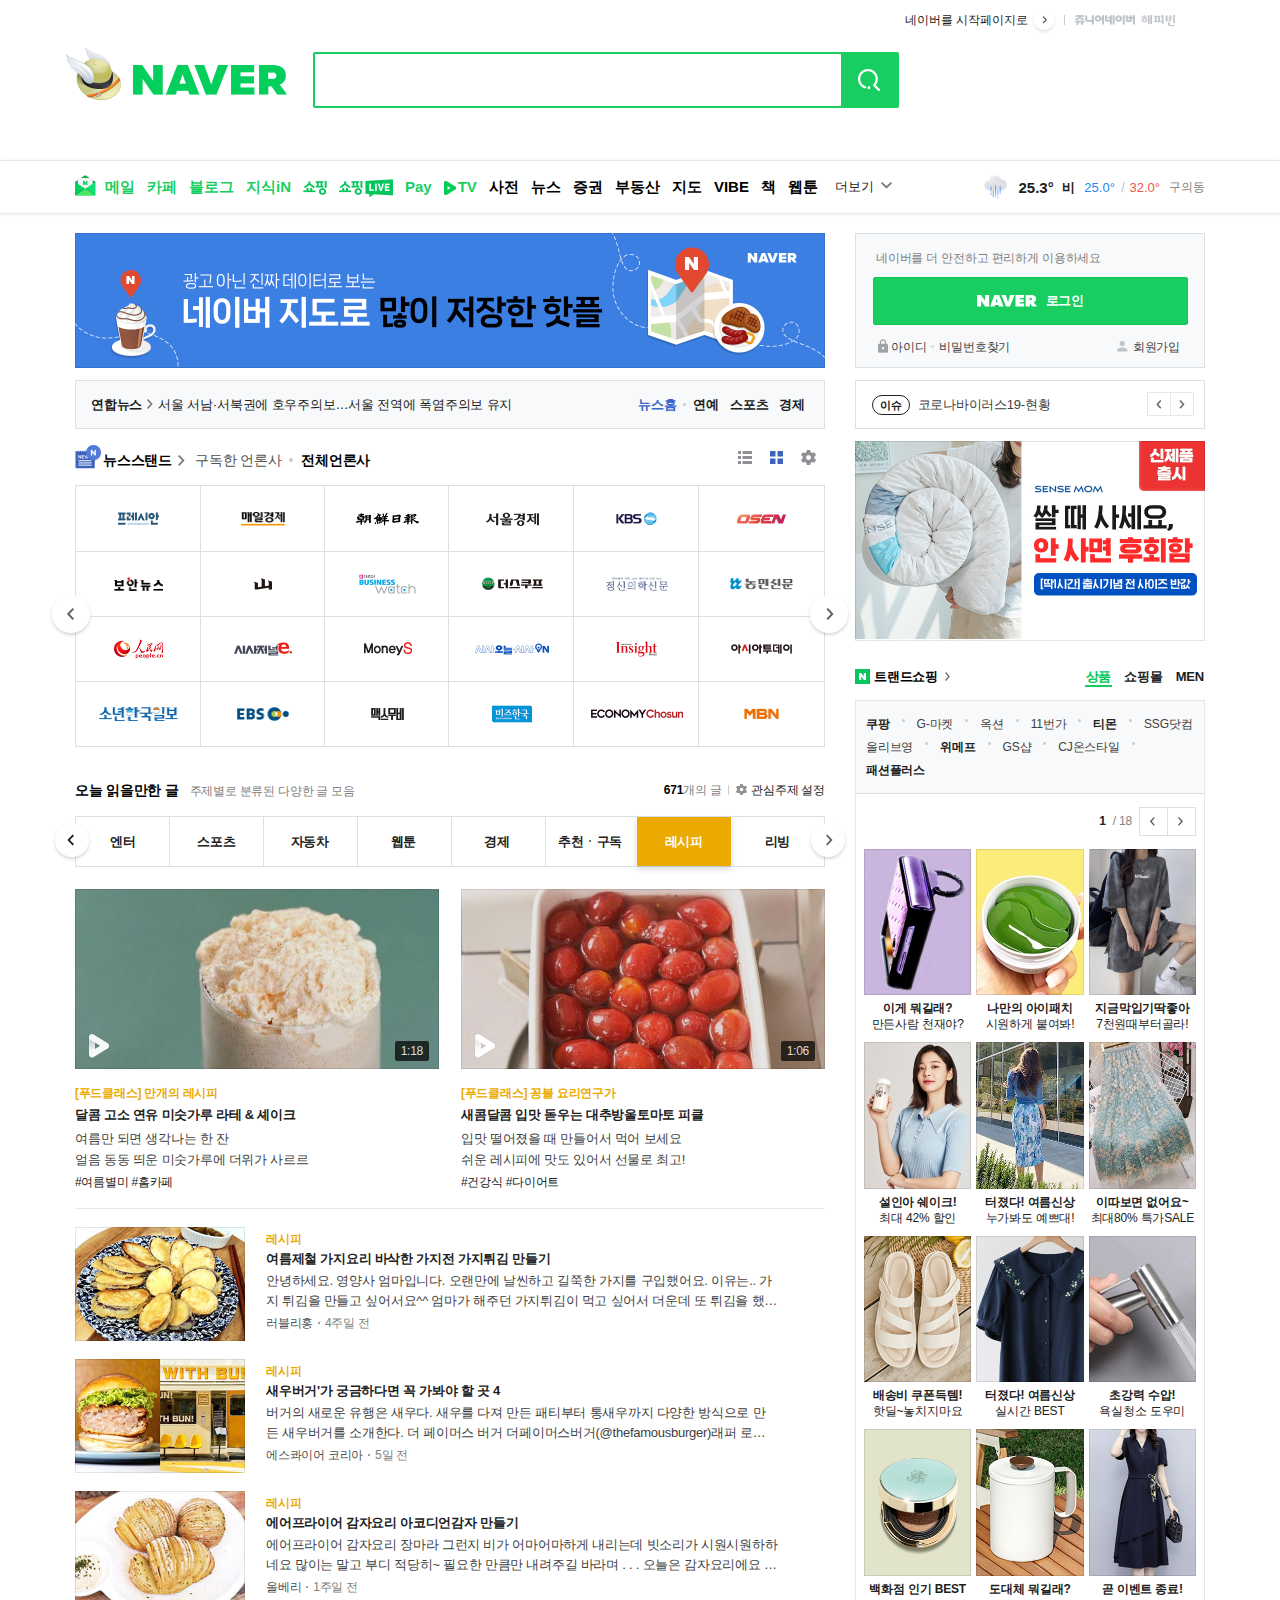
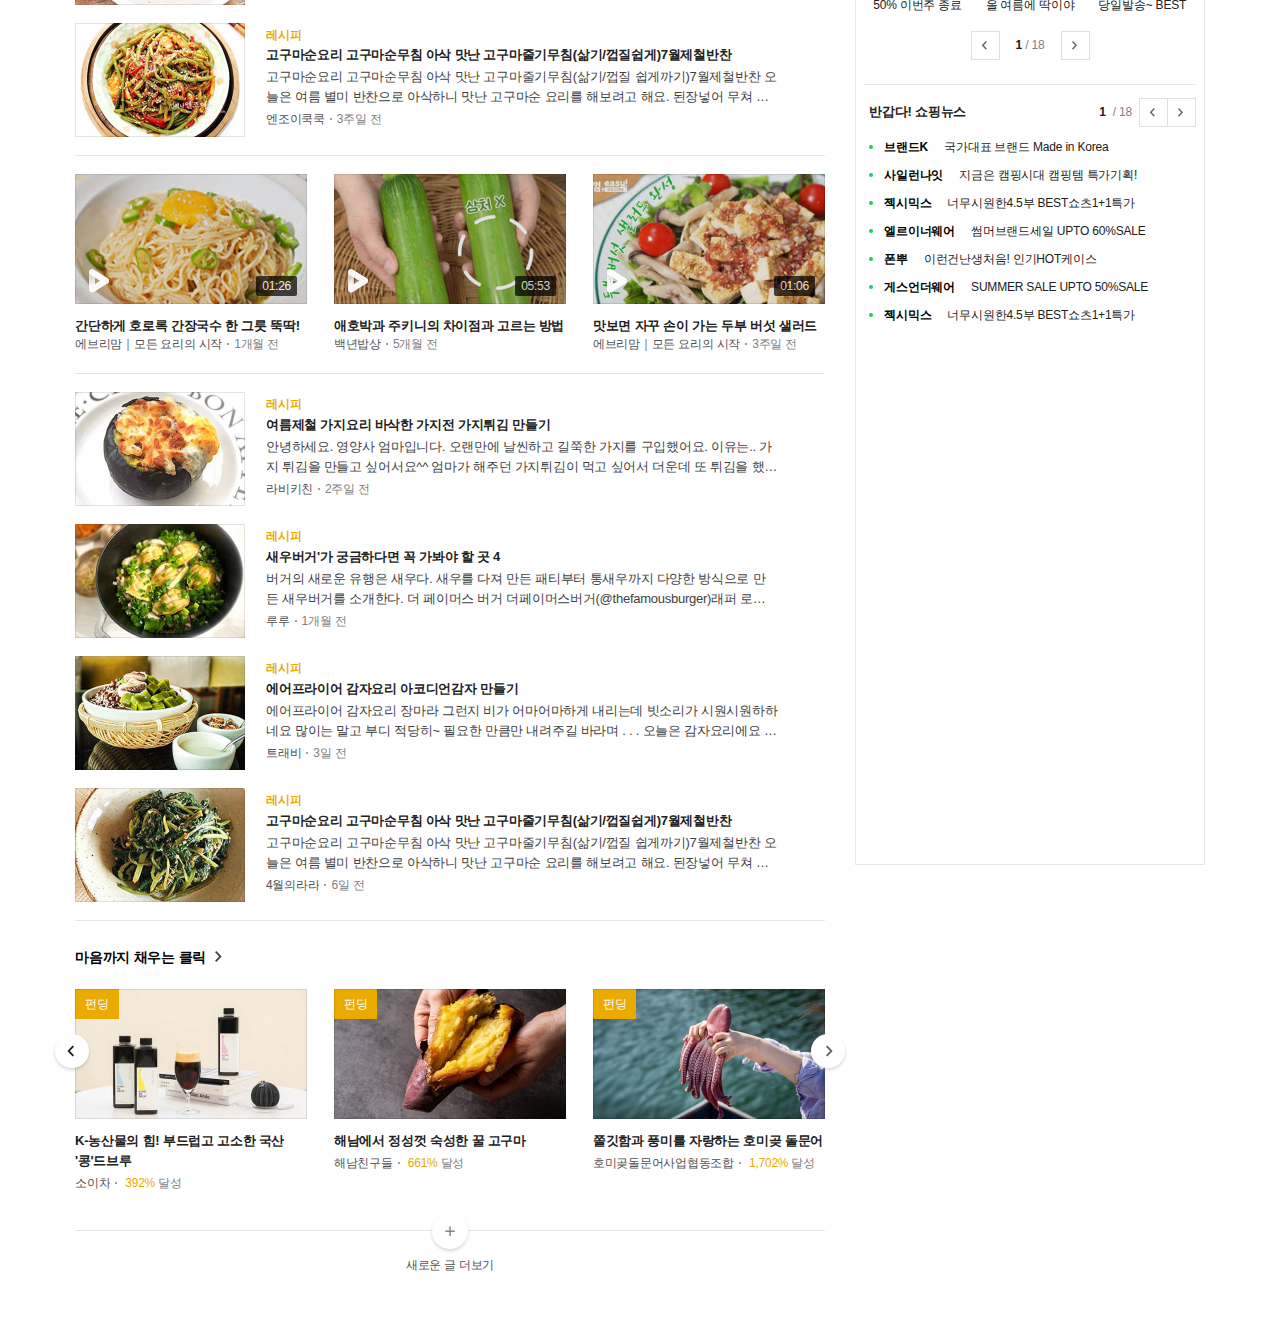
==== commit 3edfaff8: "group-post 100% 완료" ====
--- a/index.html
+++ b/index.html
@@ -748,7 +748,69 @@
                             </div>
                         </div>
                     </div>
-                    <div class="group-event"></div>
+                    <div class="group-post">
+                        <div class="post-title">
+                            <strong class="title">반갑다! 쇼핑뉴스</strong>
+                            <div class="shop-control">
+                                <div class="num-box">
+                                    <em class="current">
+                                        1
+                                        <span class="blind">현재</span>
+                                    </em>
+                                    <span class="blind">전체</span>
+                                    / 18
+                                </div>
+                                <div class="btn-box">
+                                    <a href="#" class="btn prev"><span class="blind">이전</span></a>
+                                    <a href="#" class="btn next"><span class="blind">다음</span></a>
+                                </div>
+                            </div>
+                        </div>
+                        <ul class="post-list">
+                            <li class="post-item">
+                                <a href="#" class="post-wrap">
+                                    <em class="title">브랜드K</em>
+                                    <span class="desc">국가대표 브랜드&nbsp;Made in Korea</span>
+                                </a>
+                            </li>
+                            <li class="post-item">
+                                <a href="#" class="post-wrap">
+                                    <em class="title">사일런나잇</em>
+                                    <span class="desc">지금은 캠핑시대&nbsp;캠핑템 특가기획!</span>
+                                </a>
+                            </li>
+                            <li class="post-item">
+                                <a href="#" class="post-wrap">
+                                    <em class="title">젝시믹스</em>
+                                    <span class="desc">너무시원한4.5부&nbsp;BEST쇼츠1+1특가</span>
+                                </a>
+                            </li>
+                            <li class="post-item">
+                                <a href="#" class="post-wrap">
+                                    <em class="title">엘르이너웨어</em>
+                                    <span class="desc">썸머브랜드세일&nbsp;UPTO 60%SALE</span>
+                                </a>
+                            </li>
+                            <li class="post-item">
+                                <a href="#" class="post-wrap">
+                                    <em class="title">폰뿌</em>
+                                    <span class="desc">이런건난생처음!&nbsp;인기HOT케이스</span>
+                                </a>
+                            </li>
+                            <li class="post-item">
+                                <a href="#" class="post-wrap">
+                                    <em class="title">게스언더웨어</em>
+                                    <span class="desc">SUMMER SALE&nbsp;UPTO 50%SALE</span>
+                                </a>
+                            </li>
+                            <li class="post-item">
+                                <a href="#" class="post-wrap">
+                                    <em class="title">젝시믹스</em>
+                                    <span class="desc">너무시원한4.5부 BEST쇼츠1+1특가</span>
+                                </a>
+                            </li>
+                        </ul>
+                    </div>
                     <div class="group-plus"></div>
                     <div class="group-plusdeal"></div>
                 </div>
--- a/assets/css/main.css
+++ b/assets/css/main.css
@@ -1040,7 +1040,9 @@
     float: left;
     line-height: 23px;
     color: #404040;
-
+}
+.sc-shop .link-mall:hover{
+    text-decoration: underline;
 }
 .sc-shop .mall-top .link-mall.dot:after,
 .sc-shop .mall-bottom .link-mall.dot:after{
@@ -1080,6 +1082,9 @@
 .sc-shop .goods-wrap .info-content{
     margin-top: 5px;
 }
+.sc-shop .goods-wrap:hover .title{
+    text-decoration: underline;
+}
 .sc-shop .info-content .title{
     overflow: hidden;
     text-overflow: ellipsis;
@@ -1128,12 +1133,58 @@
 .sc-shop .shop-page .btn.next::before{
     background-position: -79px -77px;
 }
-
 /* group-goods */
-.sc-shop .group-event{
+
+.sc-shop .group-post{
     margin: 0 8px;
     padding: 19px 0 17px;
     border-top: 1px solid #e4e8eb;
 }
+.sc-shop .post-title{
+    position: relative;
+    padding-left: 5px
+}
+.sc-shop .post-title .title{
+    font-size: 13px;
+    font-weight: bold;
+}
+.sc-shop .post-title .shop-control{
+    position: absolute;
+    right: 0;
+    top: -6px;
+}
+.sc-shop .post-list{
+    margin: 13px 5px 0;
+    line-height: 28px;
+}
+.sc-shop .post-wrap{
+    overflow: hidden;
+    text-overflow: ellipsis;
+    white-space: nowrap;
+    display: block;
+    color: #202020;
+}
+.sc-shop .post-wrap:hover > *{
+    text-decoration: underline;
+}
+.sc-shop .post-wrap::before{
+    background-color: #1ace61;
+    display: inline-block;
+    width: 4px;
+    height: 4px;
+    -webkit-border-radius: 50%;
+    border-radius: 50%;
+    vertical-align: top;
+    content: '';
+    margin-right: 8px;
+    vertical-align: 2px;
+}
+.sc-shop .post-wrap .title{
+    margin-right: 13px;
+    font-weight: bold;
+    color: #000;
+}
+.sc-shop .post-wrap .desc{}
+
 .sc-shop .group-plus{}
 .sc-shop .group-plusdeal{}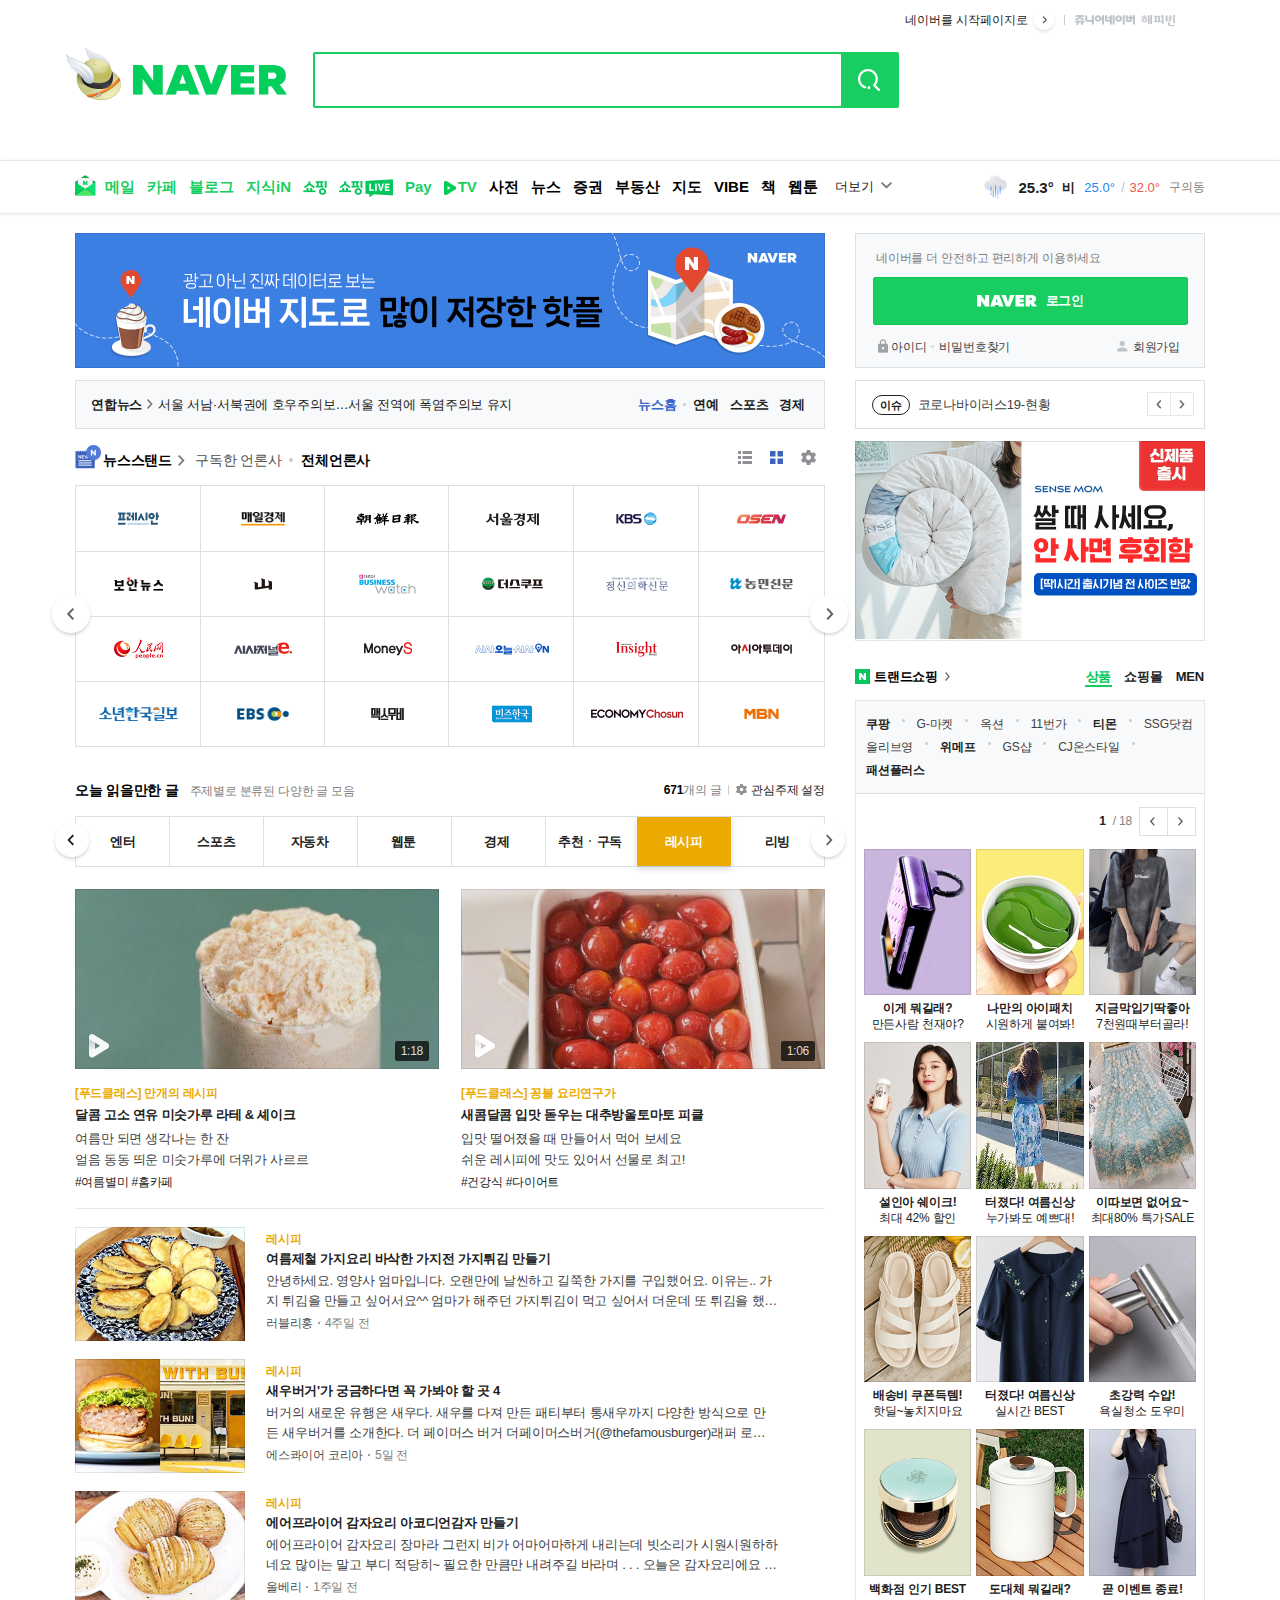
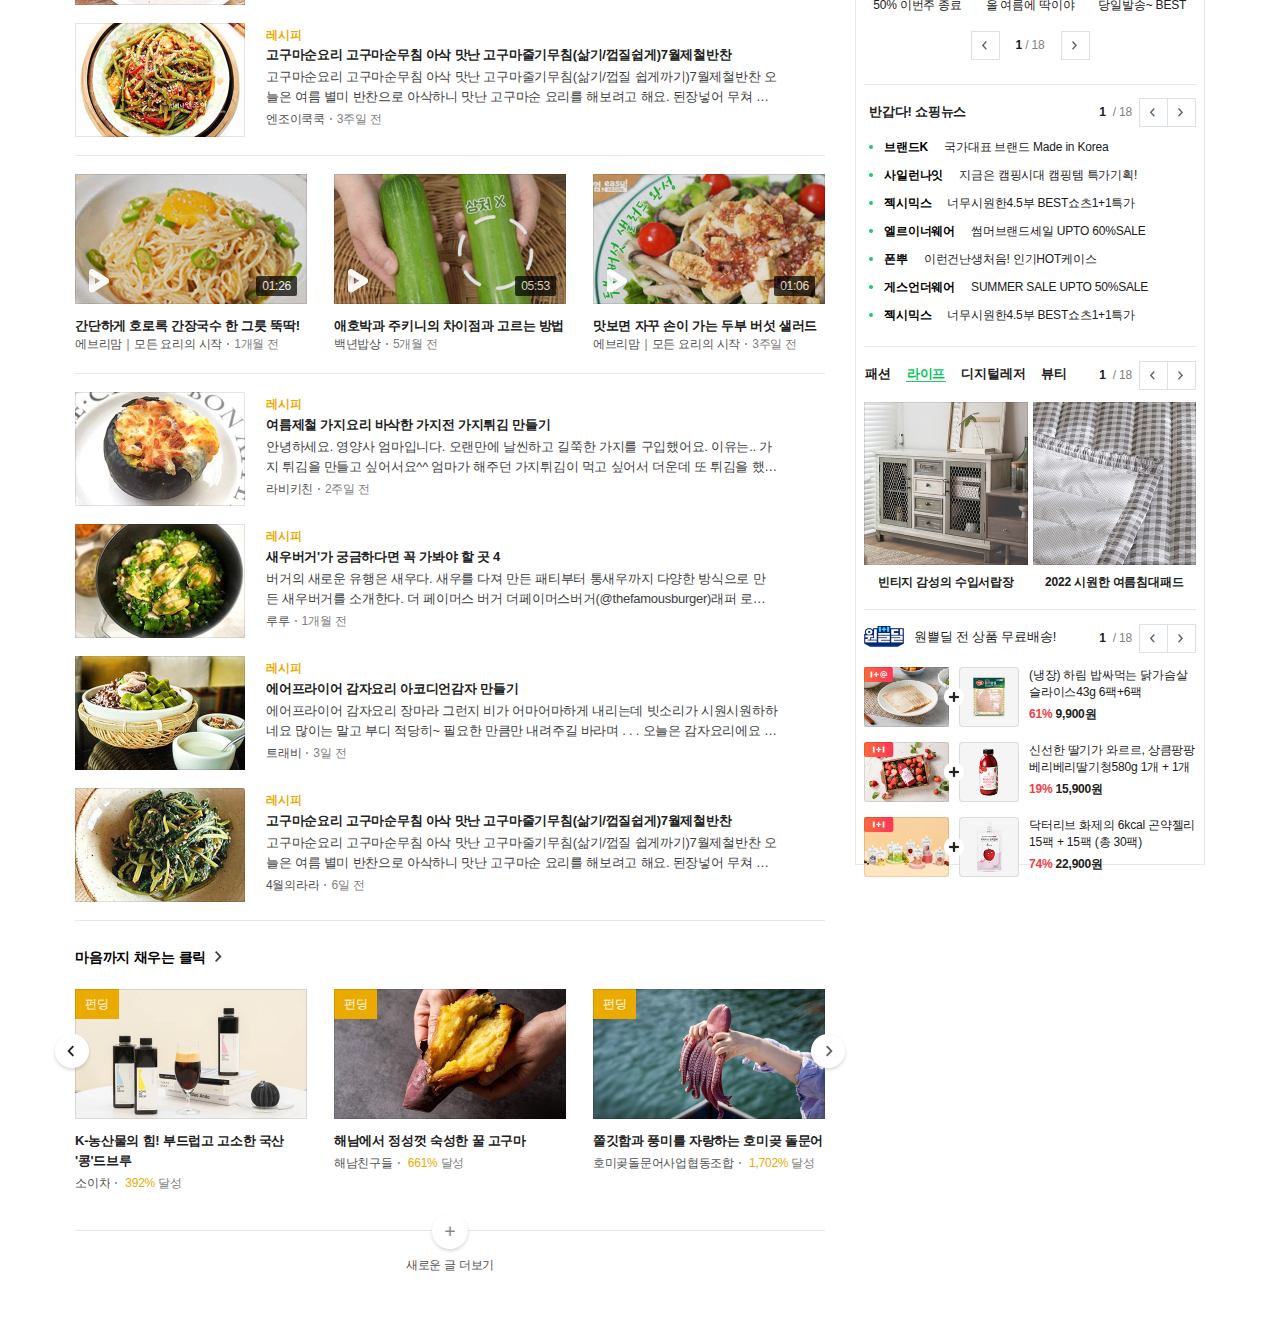
==== commit 97c1d86d: "column-left 100% 완료!!!!!하루끝!" ====
--- a/index.html
+++ b/index.html
@@ -811,8 +811,149 @@
                             </li>
                         </ul>
                     </div>
-                    <div class="group-plus"></div>
-                    <div class="group-plusdeal"></div>
+                    <div class="group-plus">
+                        <div class="plus-tab">
+                            <a href="#" class="tab-fashion">패션</a>
+                            <a href="#" class="tab-life active">라이프</a>
+                            <a href="#" class="tab-leisure">디지털<i class="dot"></i>레저</a>
+                            <a href="#" class="tab-beauty">뷰티</a>
+                        </div>
+                        <div class="shop-control">
+                            <div class="num-box">
+                                <em class="current">
+                                    1
+                                    <span class="blind">현재</span>
+                                </em>
+                                <span class="blind">전체</span>
+                                / 18
+                            </div>
+                            <div class="btn-box">
+                                <a href="#" class="btn prev"><span class="blind">이전</span></a>
+                                <a href="#" class="btn next"><span class="blind">다음</span></a>
+                            </div>
+                        </div>
+                        <ul class="plus-list">
+                            <li class="plus-item">
+                                <a href="#" class="plus-wrap">
+                                    <div class="thumb thumb-bd">
+                                        <img src="./assets/images/plus-thumb1.jpg" alt="빈티지수입서랍장">
+                                    </div>
+                                    <p class="text-box">
+                                        <span class="title">빈티지 감성의 수입서랍장</span>
+                                    </p>
+                                </a>
+                            </li>
+                            <li class="plus-item">
+                                <a href="#" class="plus-wrap">
+                                    <div class="thumb thumb-bd">
+                                        <img src="./assets/images/plus-thumb2.jpg" alt="여름침대패드">
+                                    </div>
+                                    <p class="text-box">
+                                        <span class="title">2022 시원한 여름침대패드</span>
+                                    </p>
+                                </a>
+                            </li>
+                        </ul>
+                    </div>
+                    <div class="group-plusdeal">
+                        <div class="plusdeal-title">
+                            <strong class="title">
+                                <a href="#" class="link_deal"><span class="blind">원쁠딜</span></a>
+                                원쁠딜 전 상품 무료배송!
+                            </strong>
+                            <div class="shop-control">
+                                <div class="num-box">
+                                    <em class="current">
+                                        1
+                                        <span class="blind">현재</span>
+                                    </em>
+                                    <span class="blind">전체</span>
+                                    / 18
+                                </div>
+                                <div class="btn-box">
+                                    <a href="#" class="btn prev"><span class="blind">이전</span></a>
+                                    <a href="#" class="btn next"><span class="blind">다음</span></a>
+                                </div>
+                            </div>
+                        </div>
+                        <ul class="plusdeal-list">
+                            <li class="plusdeal-item">
+                                <a href="#" class="plusdeal-wrap">
+                                    <div class="deal-thumb">
+                                        <div class="thumb thumb-bd">
+                                            <img src="./assets/images/plusdeal-thumb1-1.jpg" alt="닭가슴살">
+                                            <i class="oneplus">
+                                                <span class="blind">1+1</span>
+                                            </i>
+                                        </div>
+                                        <div class="thumb thumb-bd">
+                                            <img src="./assets/images/plusdeal-thumb1-2.jpg" alt="닭가슴살">
+                                        </div>
+                                    </div>
+                                    <div class="title-box">
+                                        <strong class="title">(냉장) 하림 밥싸먹는 닭가슴살 슬라이스43g 6팩+6팩</strong>
+                                        <div class="price-wrap">
+                                            <em class="discount">
+                                                <span class="blind">할인율</span>
+                                                61%
+                                            </em>
+                                            <span class="price">9,900원</span>
+                                        </div>
+                                    </div>
+                                </a>
+                            </li>
+                            <li class="plusdeal-item">
+                                <a href="#" class="plusdeal-wrap">
+                                    <div class="deal-thumb">
+                                        <div class="thumb thumb-bd">
+                                            <img src="./assets/images/plusdeal-thumb2-1.jpg" alt="딸기청">
+                                            <i class="oneplus">
+                                                <span class="blind">1+1</span>
+                                            </i>
+                                        </div>
+                                        <div class="thumb thumb-bd">
+                                            <img src="./assets/images/plusdeal-thumb2-2.jpg" alt="딸기청">
+                                        </div>
+                                    </div>
+                                    <div class="title-box">
+                                        <strong class="title">신선한 딸기가 와르르, 상큼팡팡 베리베리딸기청580g 1개 + 1개</strong>
+                                        <div class="price-wrap">
+                                            <em class="discount">
+                                                <span class="blind">할인율</span>
+                                                19%
+                                            </em>
+                                            <span class="price">15,900원</span>
+                                        </div>
+                                    </div>
+                                </a>
+                            </li>
+                            <li class="plusdeal-item">
+                                <a href="#" class="plusdeal-wrap">
+                                    <div class="deal-thumb">
+                                        <div class="thumb thumb-bd">
+                                            <img src="./assets/images/plusdeal-thumb3-1.jpg" alt="곤약젤리">
+                                            <i class="oneplus">
+                                                <span class="blind">1+1</span>
+                                            </i>
+                                        </div>
+                                        <div class="thumb thumb-bd">
+                                            <img src="./assets/images/plusdeal-thumb3-2.jpg" alt="곤약젤리">
+                                        </div>
+                                    </div>
+                                    <div class="title-box">
+                                        <strong class="title">닥터리브 화제의 6kcal 곤약젤리 15팩 + 15팩 (총 30팩)</strong>
+                                        <div class="price-wrap">
+                                            <em class="discount">
+                                                <span class="blind">할인율</span>
+                                                74%
+                                            </em>
+                                            <span class="price">22,900원</span>
+                                        </div>
+                                    </div>
+                                </a>
+                            </li>
+                        </ul>
+                    </div>
                 </div>
             </section>
         </div>
--- a/assets/css/main.css
+++ b/assets/css/main.css
@@ -1079,6 +1079,9 @@
 .sc-shop .goods-item:nth-child(n+4){
     margin-top: 10px;
 }
+.sc-shop .goods-wrap .thumb{
+    overflow: hidden;
+}
 .sc-shop .goods-wrap .info-content{
     margin-top: 5px;
 }
@@ -1184,7 +1187,175 @@
     font-weight: bold;
     color: #000;
 }
-.sc-shop .post-wrap .desc{}
-
-.sc-shop .group-plus{}
-.sc-shop .group-plusdeal{}+
+.sc-shop .group-plus{
+    position: relative;
+    padding: 19px 0;
+    margin: 0 8px;
+    border-top: 1px solid #e4e8eb;
+}
+.sc-shop .plus-tab{
+    /* position: absolute;
+    top: 20px;
+    left: 5px; */
+    overflow: hidden;
+}
+.sc-shop .plus-tab a{
+    padding: 0 1px;
+    border-bottom: 2px solid transparent;
+    color: #202020;
+    font-size: 13px;
+    font-weight: bold;
+}
+.sc-shop .plus-tab a + a{
+    margin-left: 11px;
+}
+.sc-shop .tab-life.active{
+    border-color: #19ce60;
+    color: #03c75a;
+}
+.sc-shop .group-plus .shop-control{
+    right: 0;
+    top: 14px;
+}
+.sc-shop .plus-list{
+    overflow: hidden;
+    padding-top: 20px;
+}
+.sc-shop .plus-item{
+    float: left;
+    width: calc(50% - 2.5px);
+}
+.sc-shop .plus-wrap .thumb{
+    overflow: hidden;
+}
+.sc-shop .plus-item + li{
+    margin-left: 5px;
+}
+.sc-shop .text-box{
+    text-align: center;
+    margin-top: 9px;
+    font-weight: bold;
+}
+/* group-plus */
+
+.sc-shop .group-plusdeal{
+    position: relative;
+    padding-top: 16px;
+    margin: 0 8px;
+    border-top: 1px solid #e4e8eb;
+}
+.sc-shop .plusdeal-title{}
+.sc-shop .plusdeal-title .title{
+    font-size: 13px;
+    font-weight: 500;
+    line-height: 21px;
+}
+.sc-shop .plusdeal-title a{
+    display: inline-block;
+    vertical-align: top;
+}
+.sc-shop .plusdeal-title a::before{
+    content: '';
+    display: inline-block;
+    vertical-align: top;
+    width: 40px;
+    height: 21px;
+    background-position: 0 -54px;
+    background-repeat: no-repeat;
+    vertical-align: top;
+    content: '';
+    margin-right: 7px;
+}
+.sc-shop .plusdeal-title .shop-control{
+    top: 14px;
+    right: 0;
+}
+.sc-shop .plusdeal-list{
+    margin-top: 20px;
+}
+.sc-shop .plusdeal-item{}
+.sc-shop .plusdeal-item + li{
+    margin-top: 15px;
+}
+.sc-shop .plusdeal-wrap{
+    display: block;
+}
+.sc-shop .plusdeal-wrap::after{content: '';clear: both;display: block;}
+.sc-shop .deal-thumb{
+    float: left;
+    margin-right: 10px;
+}
+.sc-shop .plusdeal-wrap .thumb-bd::after{
+    border-radius: 4px;
+    overflow: visible;
+}
+.sc-shop .deal-thumb .thumb{
+    position: relative;
+    float: left;
+    width: 85px;
+    height: 60px;
+    border-radius: 4px;
+}
+.sc-shop .deal-thumb .thumb + .thumb{
+    position: relative;
+    float: right;
+    width: 60px;
+    height: 60px;
+    margin-left: 10px;
+    border-radius: 4px;
+}
+.sc-shop .deal-thumb .thumb + div::before{
+    content: '';
+    position: absolute;
+    display: inline-block;
+    top: 20px;
+    left: -15px;
+    width: 20px;
+    height: 20px;
+    background-position: -26px -77px;
+    vertical-align: top;
+    z-index: 10;
+}
+.sc-shop .deal-thumb .thumb:first-of-type img{
+    height: 100%;
+}
+.sc-shop .deal-thumb .oneplus{
+    position: absolute;
+    top: 0;
+    left: 0;
+    display: inline-block;
+    width: 30px;
+    height: 15px;
+    background-position: -74px -54px;
+    background-repeat: no-repeat;
+    vertical-align: top;
+}
+.sc-shop .deal-thumb .thumb:last-of-type img{
+    height: 100%;
+}
+.sc-shop .plusdeal-item:nth-child(2) .oneplus,
+.sc-shop .plusdeal-item:nth-child(3) .oneplus{
+    background-position: -42px -54px;
+}
+.sc-shop .title-box{
+    overflow: hidden;
+}
+.sc-shop .title-box .title{
+    display: block;
+    display: -webkit-box;
+    overflow: hidden;
+    max-height: 34px;
+    line-height: 17px;
+    text-overflow: ellipsis;
+    -webkit-line-clamp: 2;
+    -webkit-box-orient: vertical;
+    font-weight: 500;
+}
+.sc-shop .price-wrap{
+    margin-top: 5px;
+    font-weight: 700;
+}
+.sc-shop .price-wrap .discount{
+    color: #f04045;
+}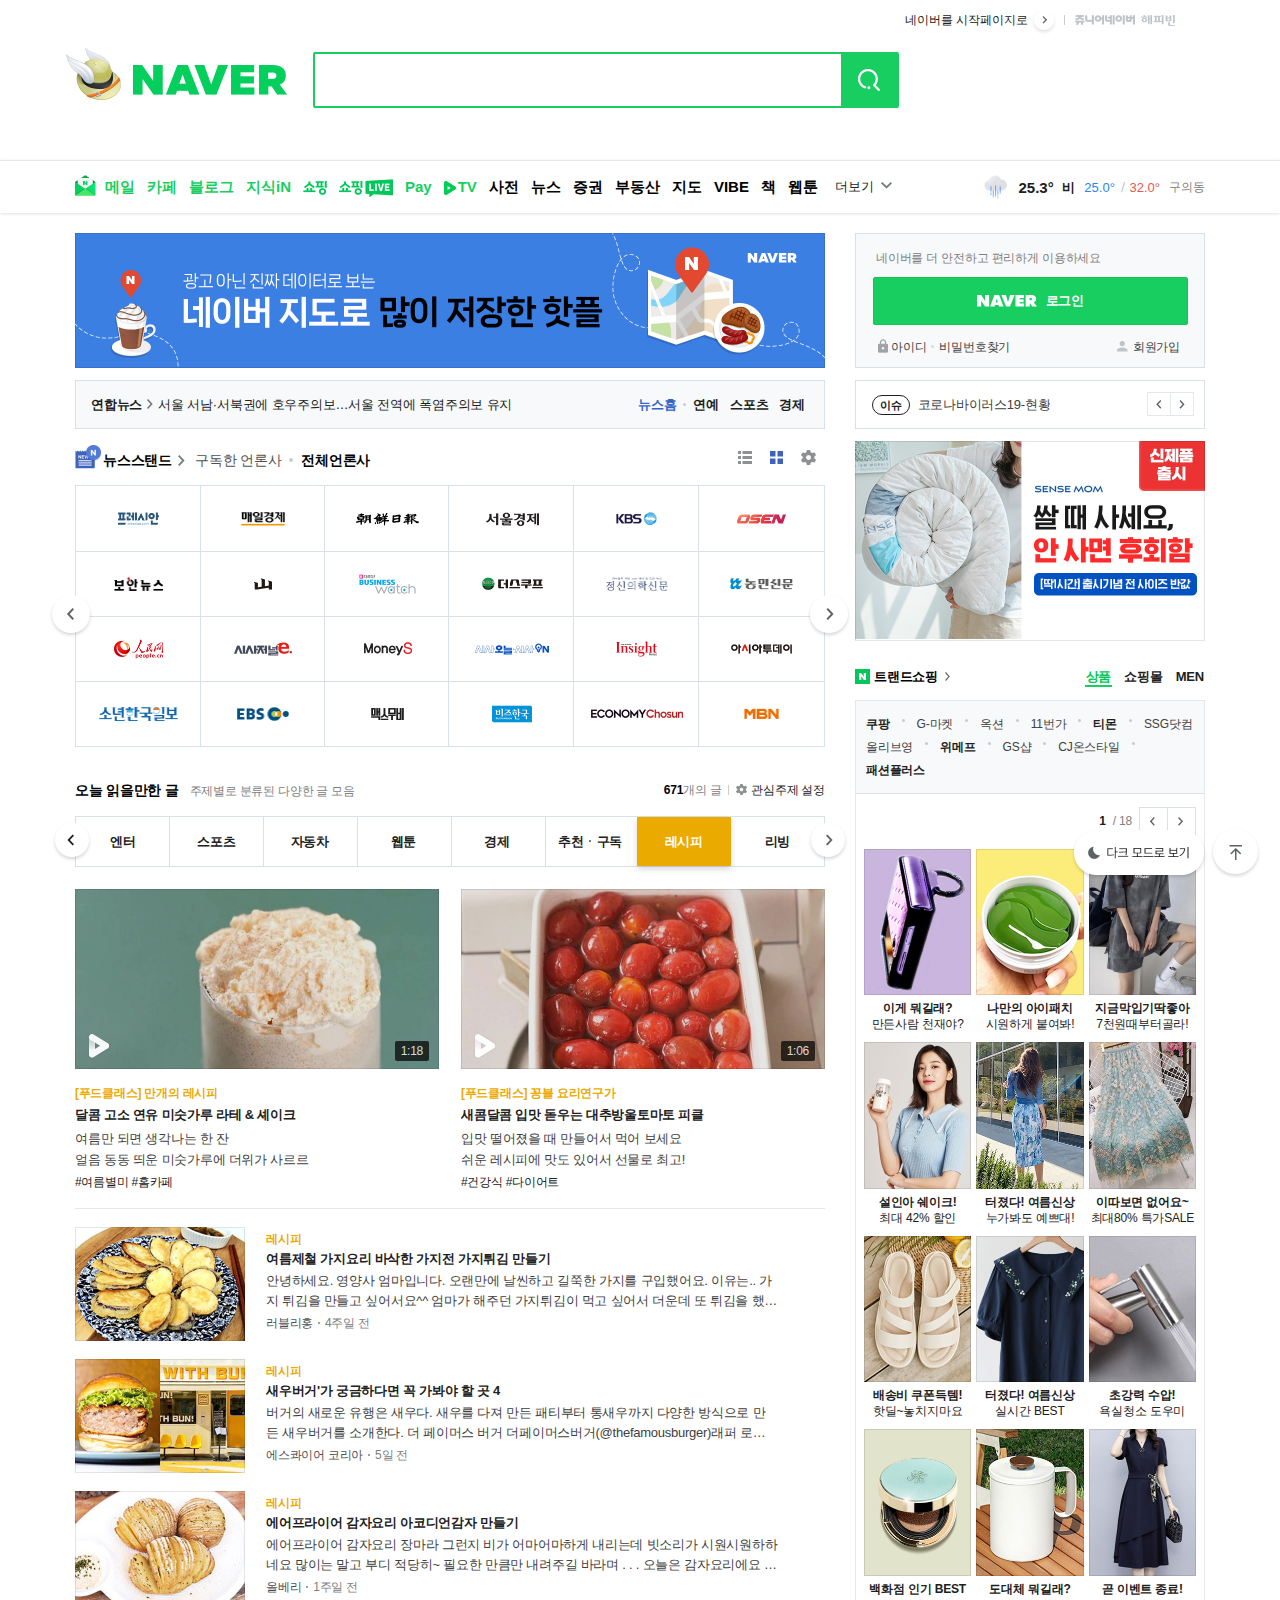
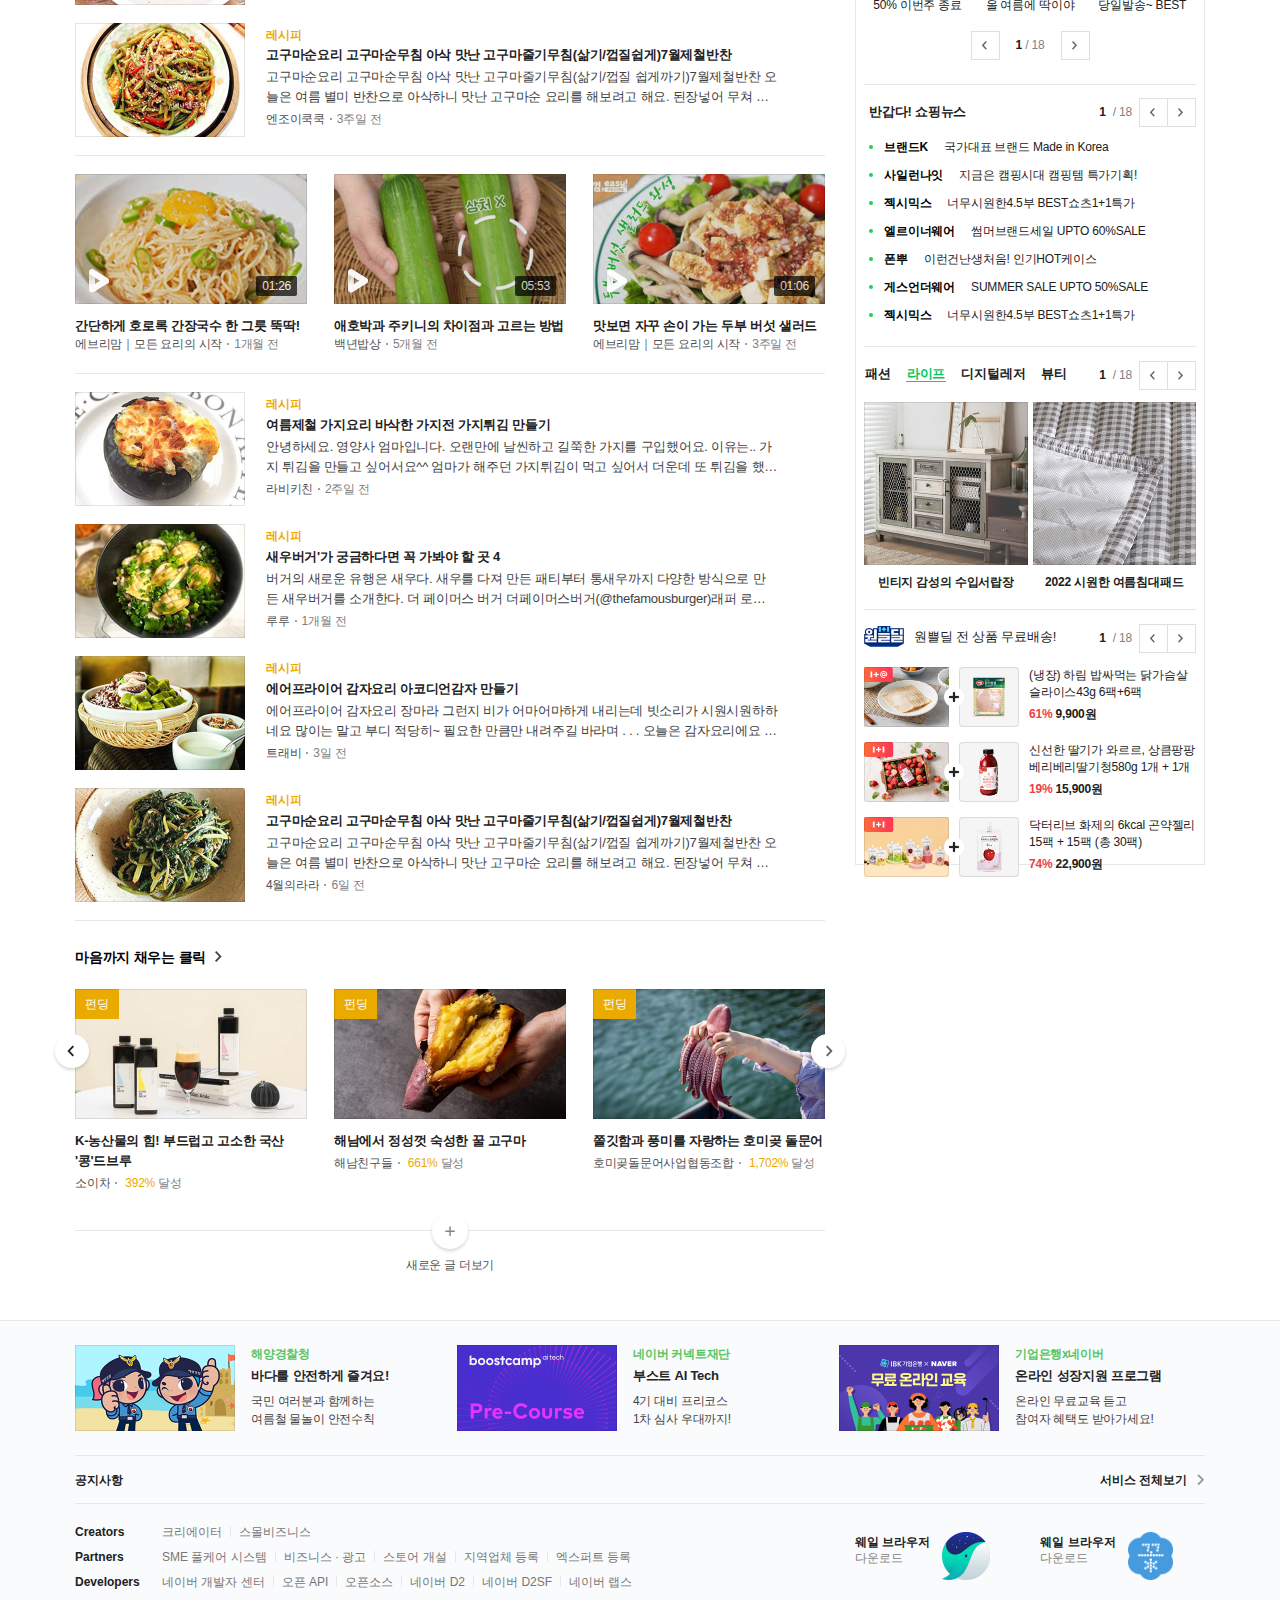
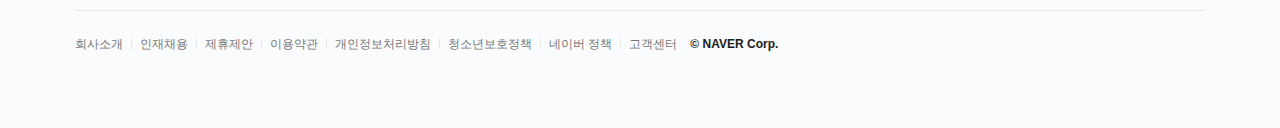
==== commit bc8ab349: "naver - 과제1 100% 완료" ====
--- a/index.html
+++ b/index.html
@@ -958,6 +958,128 @@
             </section>
         </div>
     </main>
-    <footer class="footer"></footer>
+    <footer class="footer">
+        <div class="group-flex">
+            <div class="banner-area">
+                <ul class="banner-list">
+                    <li class="banner-item">
+                        <a href="#" class="banner-wrap">
+                            <div class="thumb thumb-bd">
+                                <img src="./assets/images/footer-banner-thumb1.jpg" alt="해양경찰청 여름물놀이 안전수칙">
+                            </div>
+                            <div class="info-content">
+                                <em class="sub-title">해양경찰청</em>
+                                <strong class="title">바다를 안전하게 즐겨요!</strong>
+                                <span class="desc">국민 여러분과 함께하는</span>
+                                <span class="desc">여름철 물놀이 안전수칙</span>
+                            </div>
+                        </a>
+                    </li>
+                    <li class="banner-item">
+                        <a href="#" class="banner-wrap">
+                            <div class="thumb thumb-bd">
+                                <img src="./assets/images/footer-banner-thumb2.png" alt="네이버 부스트캠프">
+                            </div>
+                            <div class="info-content">
+                                <em class="sub-title">네이버 커넥트재단</em>
+                                <strong class="title">부스트 AI Tech</strong>
+                                <span class="desc">4기 대비 프리코스</span>
+                                <span class="desc">1차 심사 우대까지!</span>
+                            </div>
+                        </a>
+                    </li>
+                    <li class="banner-item">
+                        <a href="#" class="banner-wrap">
+                            <div class="thumb thumb-bd">
+                                <img src="./assets/images/footer-banner-thumb3.png" alt="온라인무료교육">
+                            </div>
+                            <div class="info-content">
+                                <em class="sub-title">기업은행x네이버</em>
+                                <strong class="title">온라인 성장지원 프로그램</strong>
+                                <span class="desc">온라인 무료교육 듣고</span>
+                                <span class="desc">참여자 혜택도 받아가세요!</span>
+                            </div>
+                        </a>
+                    </li>
+                </ul>
+            </div>
+            <div class="notice-area">
+                <div class="notice-box">
+                    <h3 class="title">
+                        <a href="#" class="link-notice">공지사항</a>
+                    </h3>
+                </div>
+                <a href="#" class="link-sitemap">서비스 전체보기</a>
+            </div>
+            <div class="aside-area">
+                <div class="partner-wrap">
+                    <div class="partner-box">
+                        <h3 class="title">Creators</h3>
+                        <a href="#" class="link-partner bar">크리에이터</a>
+                        <a href="#" class="link-partner">스몰비즈니스</a>
+                    </div>
+                    <div class="partner-box">
+                        <h3 class="title">Partners</h3>
+                        <a href="#" class="link-partner bar">SME 풀케어 시스템</a>
+                        <a href="#" class="link-partner bar">비즈니스 · 광고</a>
+                        <a href="#" class="link-partner bar">스토어 개설</a>
+                        <a href="#" class="link-partner bar">지역업체 등록</a>
+                        <a href="#" class="link-partner">엑스퍼트 등록</a>
+                    </div>
+                    <div class="partner-box">
+                        <h3 class="title">Developers</h3>
+                        <a href="#" class="link-partner bar">네이버 개발자 센터</a>
+                        <a href="#" class="link-partner bar">오픈 API</a>
+                        <a href="#" class="link-partner bar">오픈소스</a>
+                        <a href="#" class="link-partner bar">네이버 D2</a>
+                        <a href="#" class="link-partner bar">네이버 D2SF</a>
+                        <a href="#" class="link-partner">네이버 랩스</a>
+                    </div>
+                </div>
+                <div class="service-wrap">
+                    <div class="service-box">
+                        <a href="#" class="service-logo">
+                            <img src="./assets/images/whale.png" alt="네이버웨일">
+                        </a>
+                        <div class="info-content">
+                            <strong class="title">웨일 브라우저</strong>
+                            <a href="#" class="link-download">다운로드</a>
+                        </div>
+                    </div>
+                    <div class="service-box">
+                        <a href="#" class="service-logo">
+                            <img src="./assets/images/project-flower.png" alt="프로젝트 꽃">
+                        </a>
+                        <div class="info-content">
+                            <strong class="title">웨일 브라우저</strong>
+                            <a href="#" class="link-download">다운로드</a>
+                        </div>
+                    </div>
+                </div>
+            </div>
+            <div class="corp-area">
+                <h3 class="blind">네이버 정책 및 약관</h3>
+                <ul class="corp-list">
+                    <li class="corp-item"><a href="#">회사소개</a></li>
+                    <li class="corp-item"><a href="#">인재채용</a></li>
+                    <li class="corp-item"><a href="#">제휴제안</a></li>
+                    <li class="corp-item"><a href="#">이용약관</a></li>
+                    <li class="corp-item"><a href="#"><strong>개인정보처리방침</strong></a></li>
+                    <li class="corp-item"><a href="#">청소년보호정책</a></li>
+                    <li class="corp-item"><a href="#">네이버 정책</a></li>
+                    <li class="corp-item"><a href="#">고객센터</a></li>
+                </ul>
+                <address class="addr">
+                    <a href="#">&copy; NAVER Corp.</a>
+                </address>
+            </div>
+        </div>
+    </footer>
+    <div class="btn-wrap">
+        <button class="btn-mode">
+            <span class="blind">라이트모드로 보기</span>
+        </button>
+        <a href="#" class="top"><span class="blind">top</span></a>
+    </div>
 </body>
 </html>--- a/assets/css/main.css
+++ b/assets/css/main.css
@@ -1297,6 +1297,9 @@
     height: 60px;
     border-radius: 4px;
 }
+.sc-shop .deal-thumb .thumb:hover img{
+    transform: none;
+}
 .sc-shop .deal-thumb .thumb + .thumb{
     position: relative;
     float: right;
@@ -1358,4 +1361,236 @@
 }
 .sc-shop .price-wrap .discount{
     color: #f04045;
+}
+/* sc-shop end */
+
+
+
+footer{
+    background-color: #fafbfc;
+    border-top: 1px solid #e4e8eb;
+}
+footer .group-flex{
+    width: 1130px;
+    margin: 0 auto;
+    padding: 0 30px 92px;
+}
+footer .banner-area{
+    padding: 24px 0;
+    border-bottom: 1px solid #e4e8eb;
+}
+footer .banner-list{}
+footer .banner-list::after{content: '';clear: both;display: block;}
+footer .banner-item{
+    float: left;
+    width: calc((100% - 32px) / 3);
+}
+footer .banner-item + li{
+    margin-left: 16px;
+}
+footer .banner-wrap{
+    overflow: hidden;
+}
+footer .banner-wrap .thumb{
+    overflow: hidden;
+    float: left;
+    width: 160px;
+    height: 86px;
+}
+footer .banner-wrap .thumb img{
+    height: 100%;
+}
+footer .banner-wrap .info-content{
+    overflow: hidden;
+    height: 86px;
+    padding: 2px 2px 0 16px;
+    font-size: 12px;
+    line-height: 1.25;
+    box-sizing: border-box;
+    text-align: left;
+}
+footer .info-content > *{
+    display: block;
+}
+footer .banner-wrap .info-content .sub-title{
+    font-weight: 700;
+    letter-spacing: -0.25px;
+    color: #58c464;
+    white-space: nowrap;
+}
+footer .banner-wrap .info-content .title{
+    margin: 6px 0 8px 0;
+    font-size: 13px;
+    font-weight: 700;
+    line-height: 1.25;
+    letter-spacing: -0.26px;
+    color: #242424;
+    white-space: nowrap;
+}
+footer .info-content .desc{
+    line-height: 18px;
+    letter-spacing: -0.25px;
+    color: #424242;
+    white-space: nowrap;
+}
+footer .notice-area{
+    overflow: hidden;
+    padding: 16px 0 15px;
+    border-bottom: 1px solid #e4e8eb;
+}
+footer .notice-area a{
+    font-weight: bold;
+    color: #202020;
+}
+footer .notice-area a:hover{
+    text-decoration: underline;
+}
+footer .notice-box{
+    float: left;
+    margin-right: 13px;
+}
+footer .link-sitemap{
+    float: right;
+}
+footer .link-sitemap::after{
+    content: '';
+    display: inline-block;
+    width: 8px;
+    height: 12px;
+    background-position: -444px -268px;
+    background-repeat: no-repeat;
+    vertical-align: top;
+    margin-left: 10px;
+    vertical-align: -2px;
+}
+footer .aside-area{
+    overflow: hidden;
+    border-bottom: 1px solid #e4e8eb;
+}
+footer .partner-wrap{
+    float: left;
+    width: 780px;
+    padding: 20px 0;
+}
+footer .partner-box{
+    overflow: hidden;
+}
+footer .partner-box + div{
+    margin-top: 9px;
+}
+footer .partner-box .title{
+    float: left;
+    width: 87px;
+    font-weight: bold;
+
+}
+footer .partner-box a:hover{
+    text-decoration: underline;
+}
+footer .partner-box .link-partner{
+    float: left;
+    color: #777;
+}
+footer .partner-box .link-partner.bar::after{
+    content: "";
+    display: inline-block;
+    width: 1px;
+    height: 11px;
+    background-color: #e4e8eb;
+    vertical-align: -1px;
+    margin: 0 8px;
+}
+footer .service-wrap{
+    overflow: hidden;
+    float: right;
+    width: 350px;
+    padding: 28px 0;
+}
+footer .service-box{
+    overflow: hidden;
+    float: left;
+    max-width: 150px;
+}
+footer .service-box + div{
+    margin-left: 50px;
+}
+footer .service-logo{
+    float: right;
+    width: 48px;
+    height: 48px;
+    margin-left: 12px;
+}
+footer .service-logo img{
+    height: 100%;
+}
+footer .service-box .info-content{
+    float: left;
+}
+footer .service-box .info-content .title{
+    overflow: hidden;
+    text-overflow: ellipsis;
+    white-space: nowrap;
+    display: block;
+    padding-top: 2px;
+    font-weight: bold;
+}
+footer .service-box .info-content .link-download{
+    color: grey;
+}
+footer .corp-area{
+    padding-top: 25px;
+}
+footer .corp-list{
+    margin-right: 13px;
+    float: left;
+    overflow: hidden;
+}
+footer .corp-item{
+    float: left;
+}
+footer .corp-item a{
+    color: #777;
+}
+footer .corp-item a:hover{
+    text-decoration: underline;
+}
+footer .corp-item + li::before{
+    content: '';
+    display: inline-block;
+    width: 1px;
+    height: 11px;
+    background-color: #e4e8eb;
+    vertical-align: -1px;
+    margin: 0 8px;
+}
+footer .addr{
+    float: left;
+    color: #202020;
+    font-weight: 700;
+}
+
+/* fixed */
+.btn-wrap{
+    position: fixed;
+    right: 19px;
+    bottom: 19px;
+}
+.btn-wrap .btn-mode{
+    display: inline-block;
+    width: 136px;
+    height: 53px;
+    background-position: -270px -55px;
+    background-repeat: no-repeat;
+    vertical-align: top;
+    cursor: pointer;
+    z-index: 100;
+}
+.btn-wrap .top::after{
+    content: '';
+    display: inline-block;
+    width: 51px;
+    height: 51px;
+    background-position: -150px -212px;
+    background-repeat: no-repeat;
+    vertical-align: top;
 }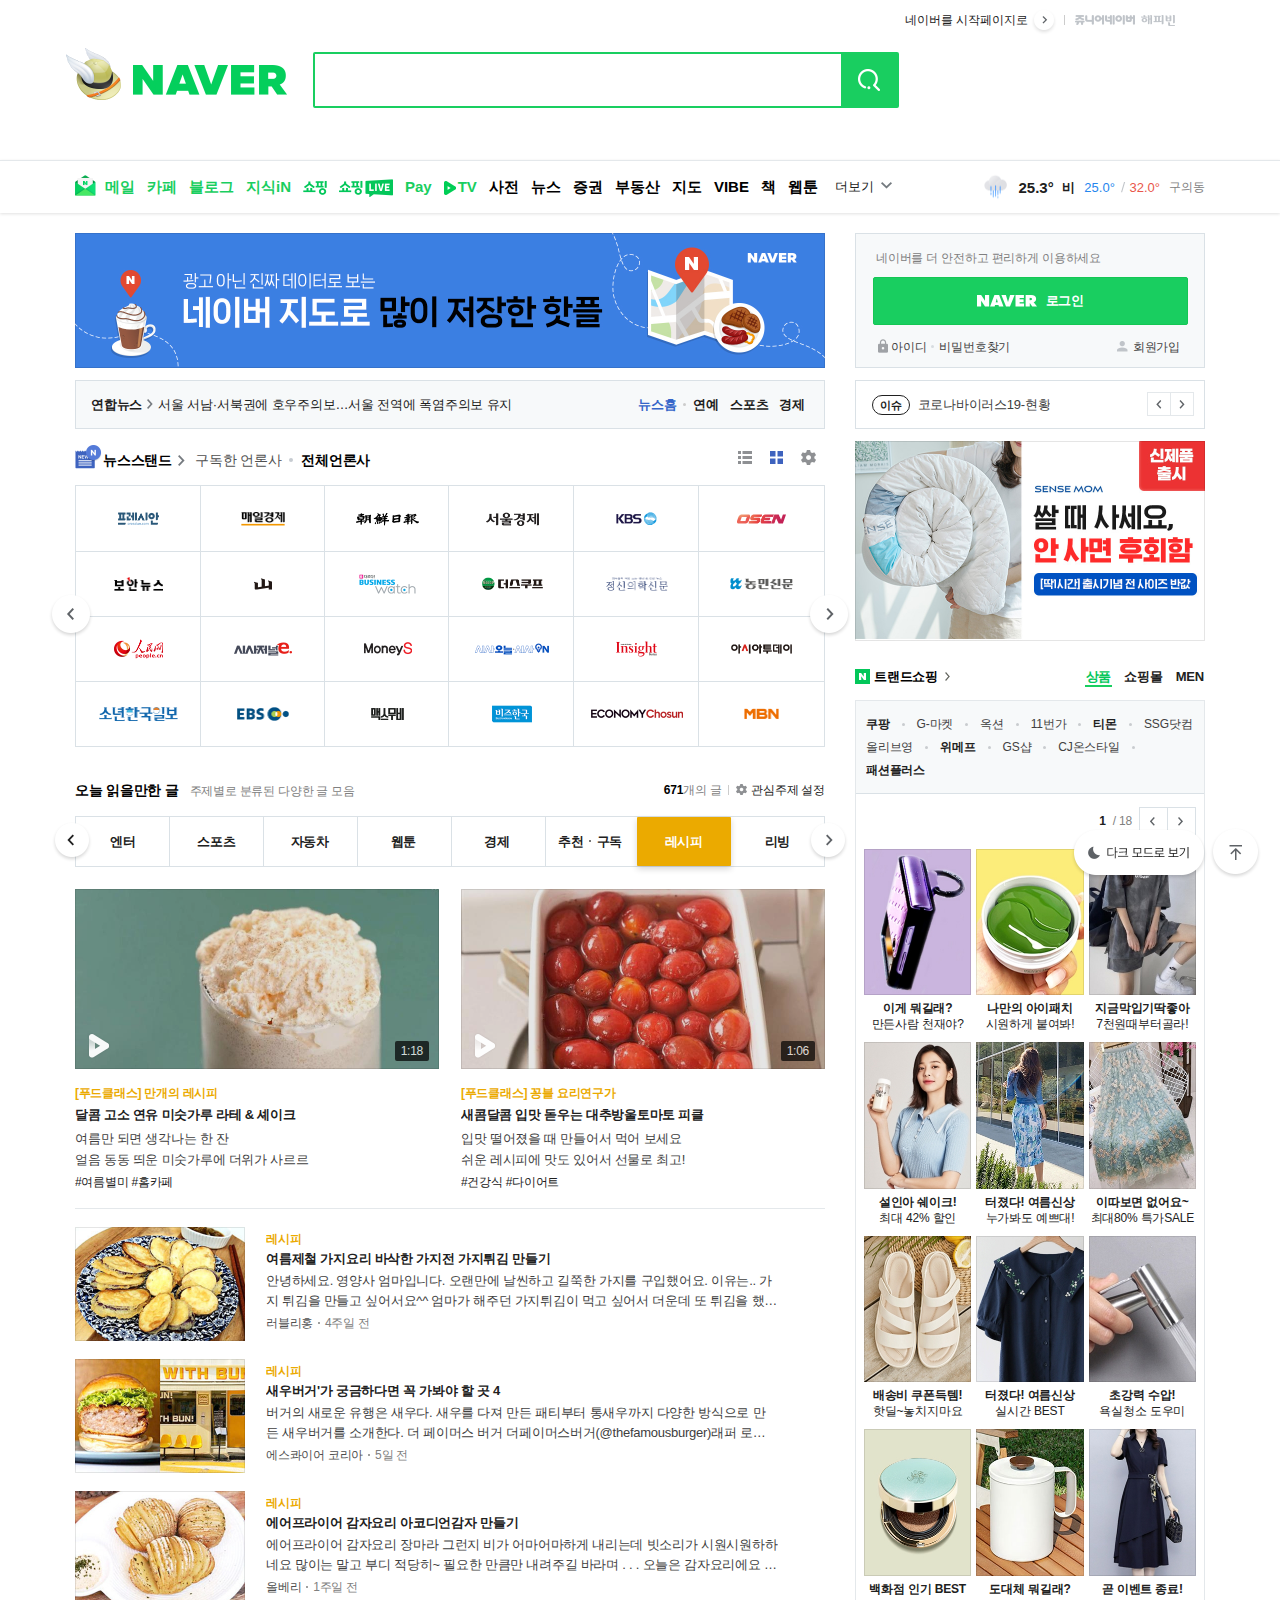
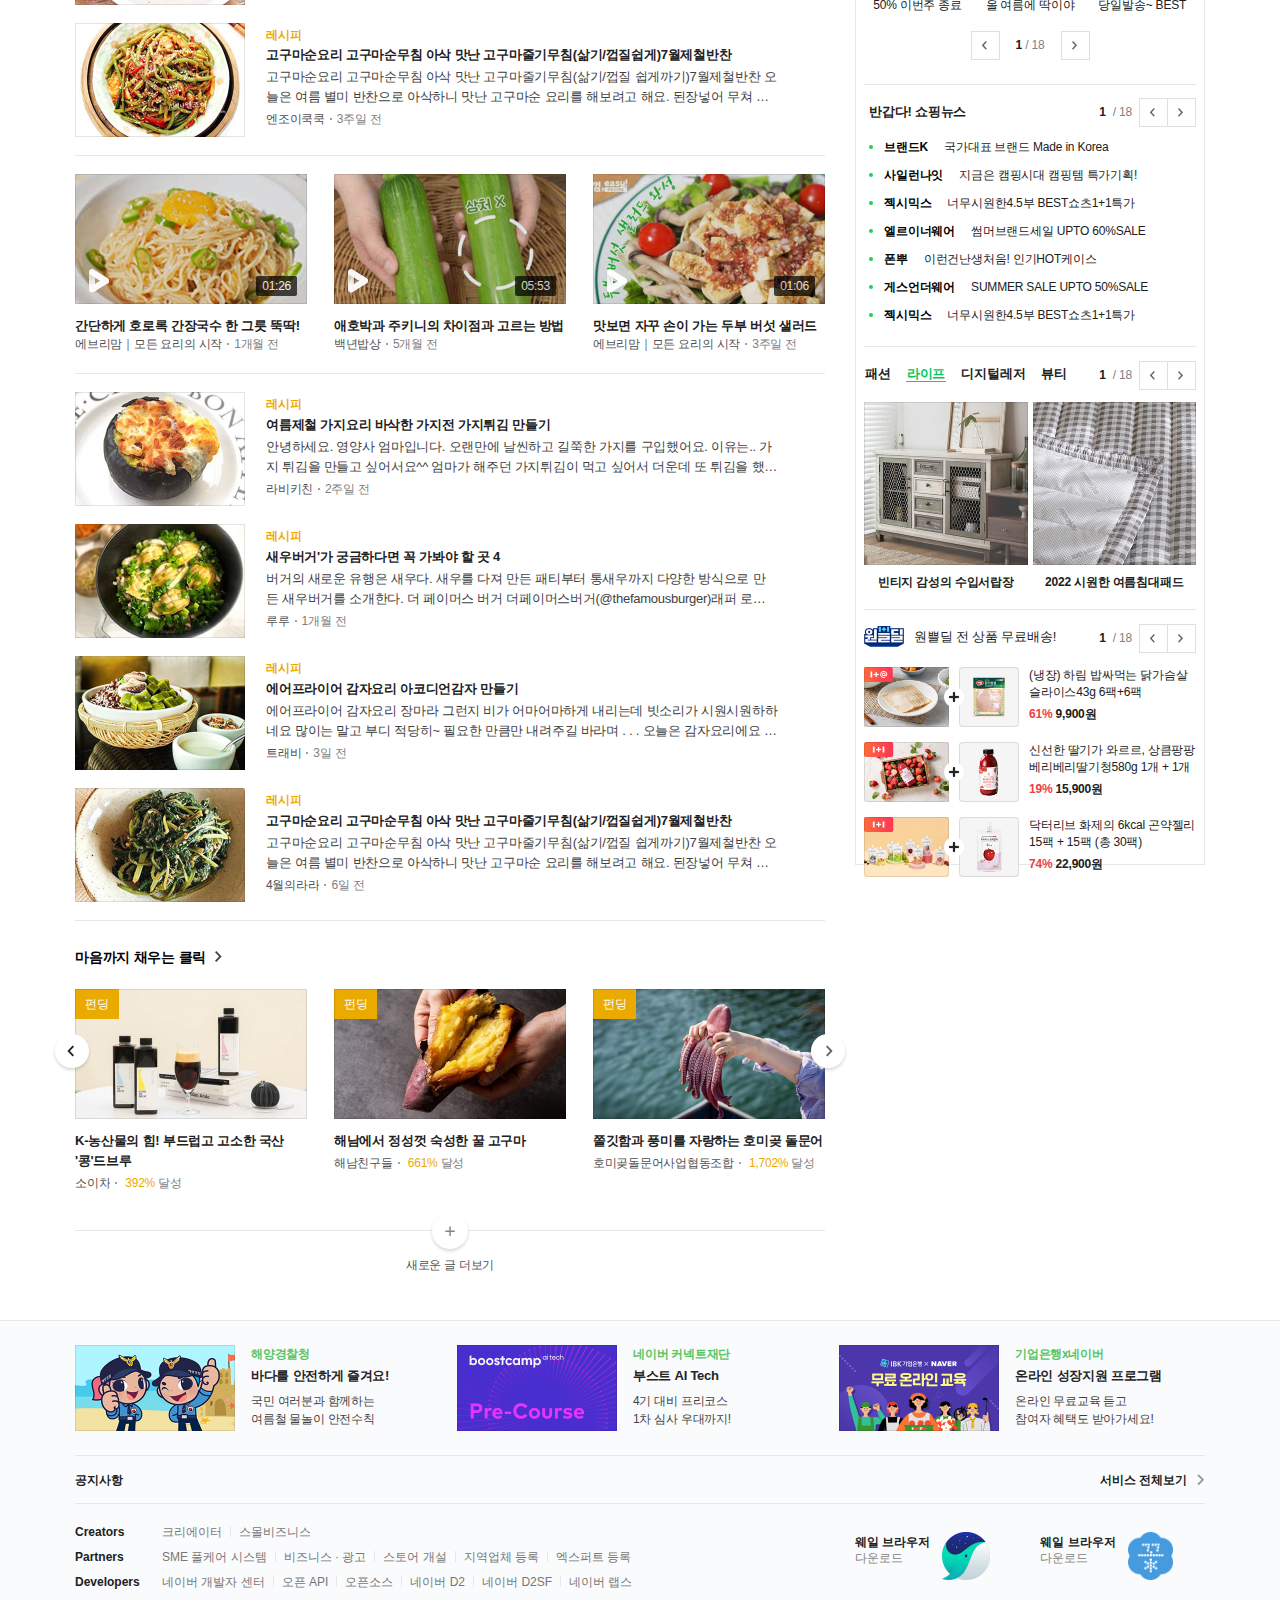
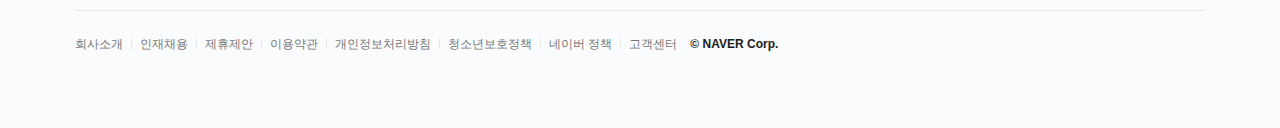
==== commit 6dd2d374: "naver1 수정 + naver2 html 45%  작업" ====
--- a/index.html
+++ b/index.html
@@ -4,7 +4,8 @@
     <meta charset="UTF-8">
     <meta http-equiv="X-UA-Compatible" content="IE=edge">
     <meta name="viewport" content="width=device-width, initial-scale=1.0">
-    <title>Document</title>
+    <title>NAVER</title>
+    <link rel="shortcut icon" type="image/x-icon" href="./assets/images/favicon/naver.ico">
     <link rel="stylesheet" href="./assets/css/layout.css">
     <link rel="stylesheet" href="./assets/css/main.css">
 </head>
@@ -104,9 +105,9 @@
                             <a href="#" class="btn-sort active">전체언론사</a>
                         </div>
                         <div class="set-area">
-                            <a href="" class="link-set ic-list"><span class="blind">리스트형</span></a>
-                            <a href="" class="link-set ic-tile"><span class="blind">갤러리형</span></a>
-                            <a href="" class="link-set ic-set"><span class="blind">뉴스설정</span></a>
+                            <a href="#" class="link-set ic-list"><span class="blind">리스트형</span></a>
+                            <a href="#" class="link-set ic-tile"><span class="blind">갤러리형</span></a>
+                            <a href="#" class="link-set ic-set"><span class="blind">뉴스설정</span></a>
                         </div>
                     </div>
                     <div class="content">
--- a/assets/css/main.css
+++ b/assets/css/main.css
@@ -1051,7 +1051,7 @@
     background-color: #c9cccf;
     width: 3px;
     height: 3px;
-    margin: 6px 12px 0;
+    margin: 10px 12px 0;
     -webkit-border-radius: 50%;
     border-radius: 50%;
     vertical-align: top;
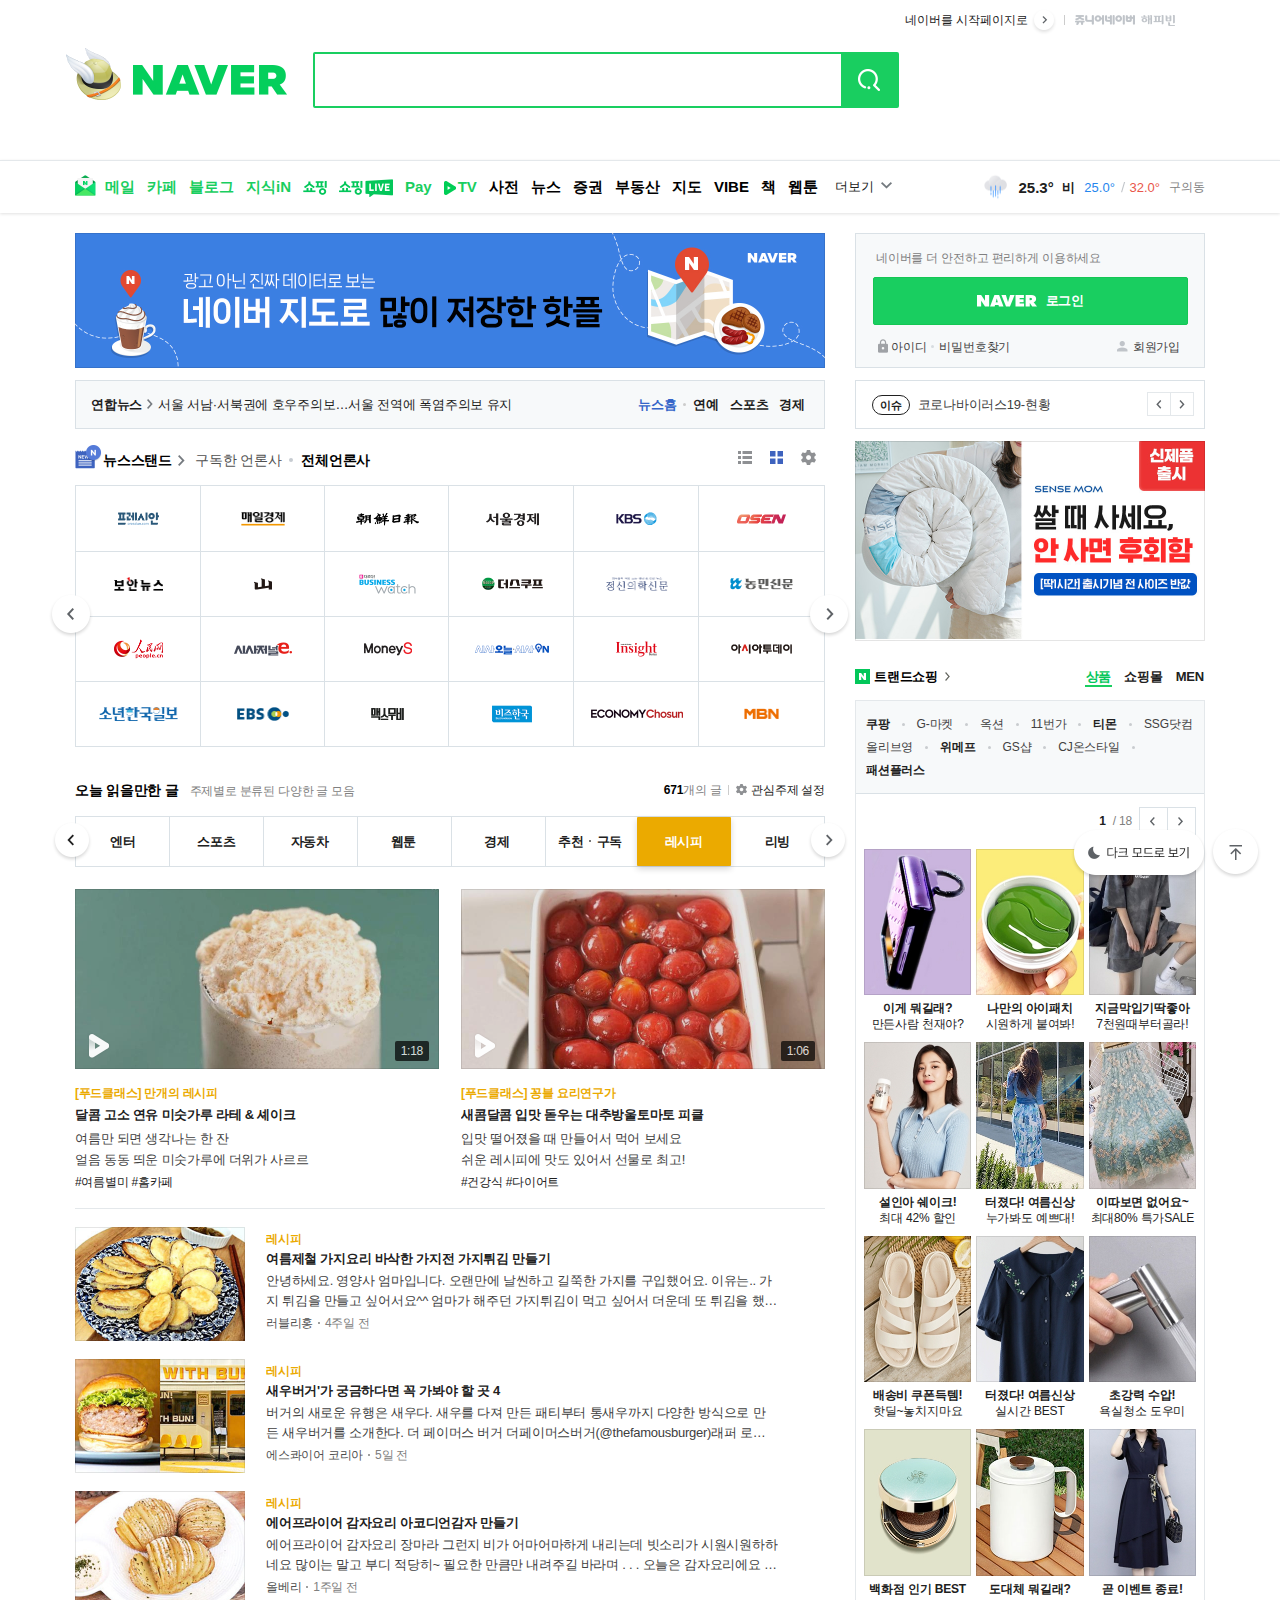
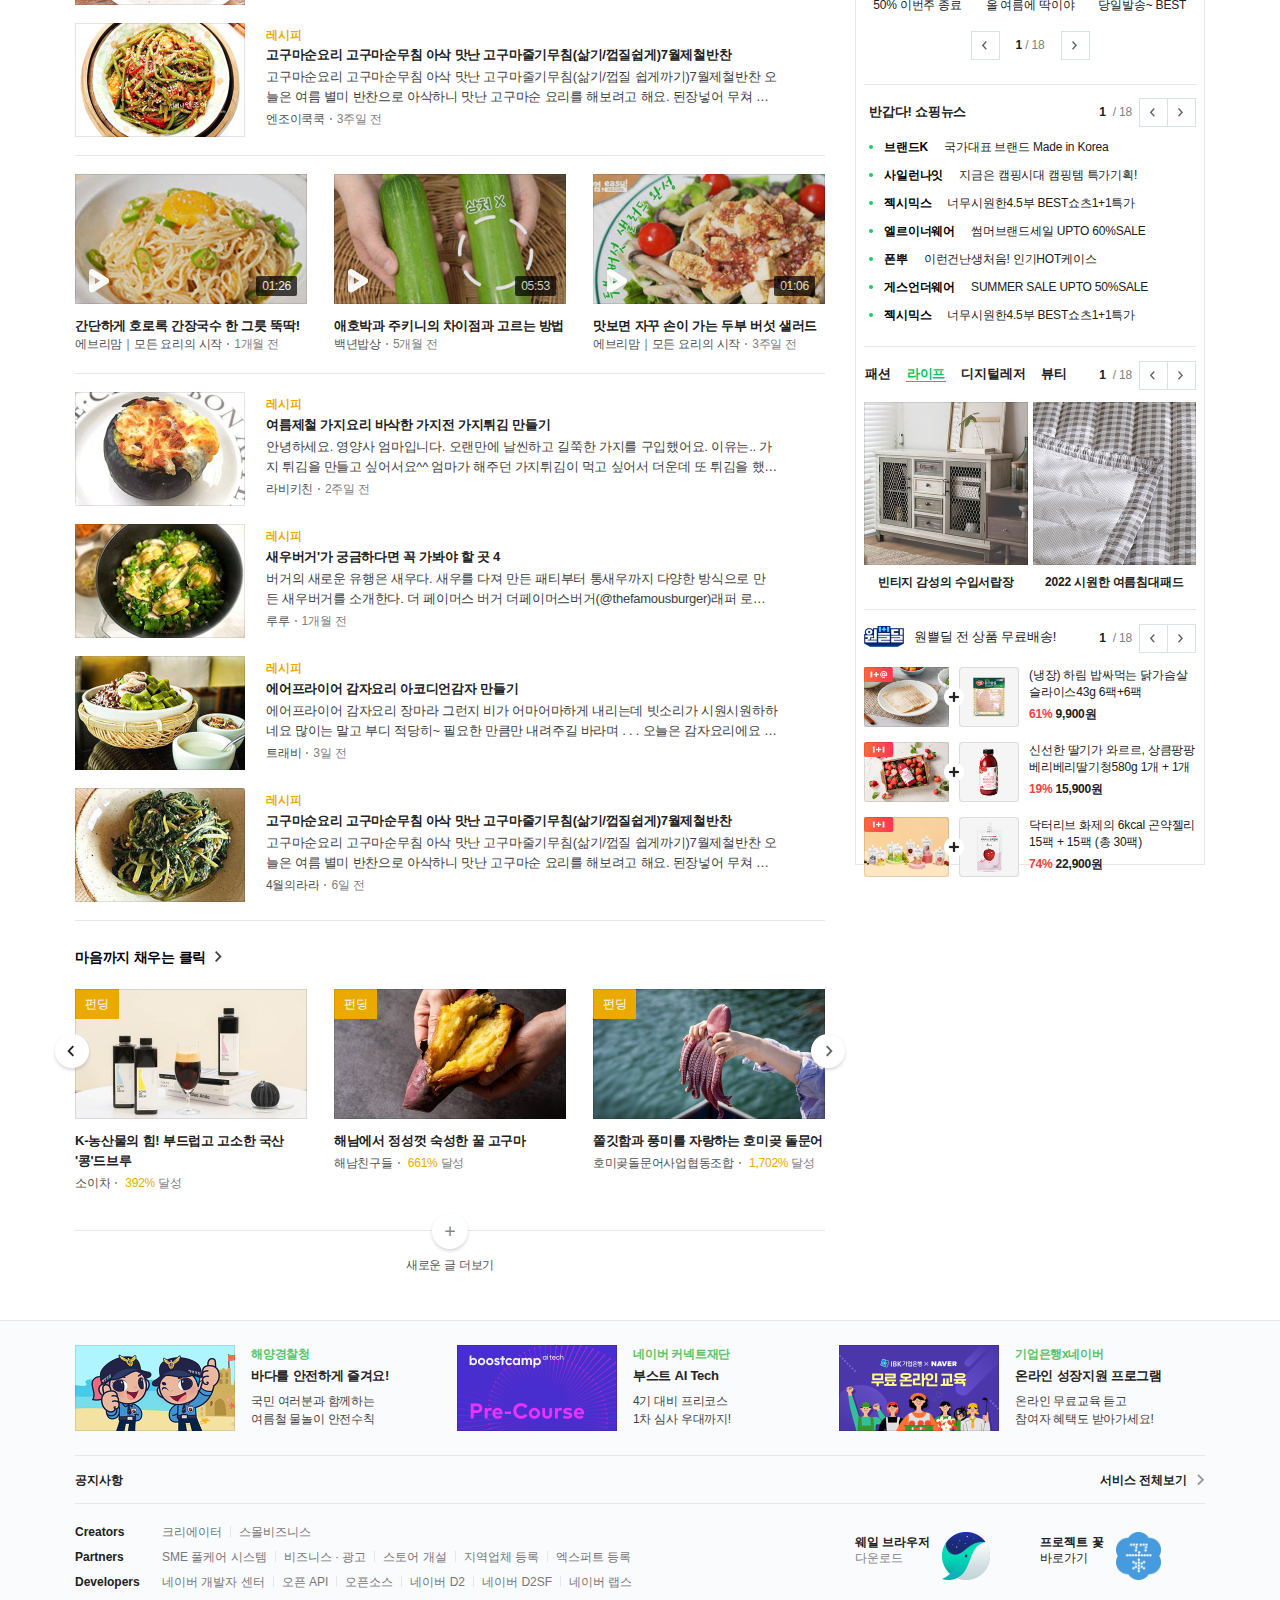
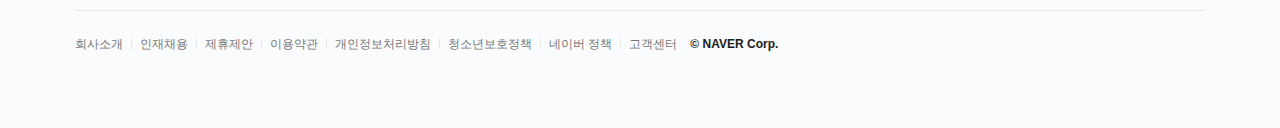
==== commit fe2a9164: "naver1 수정 + naver2 html 100%" ====
--- a/index.html
+++ b/index.html
@@ -1052,8 +1052,8 @@
                             <img src="./assets/images/project-flower.png" alt="프로젝트 꽃">
                         </a>
                         <div class="info-content">
-                            <strong class="title">웨일 브라우저</strong>
-                            <a href="#" class="link-download">다운로드</a>
+                            <strong class="title">프로젝트 꽃</strong>
+                            <a href="#" class="link-go">바로가기</a>
                         </div>
                     </div>
                 </div>
--- a/assets/css/main.css
+++ b/assets/css/main.css
@@ -8,7 +8,7 @@
 
 
 .sc-news{
-    margin-top: 12px;
+    margin-top: 12px; 
 }
 .sc-news .group-issue{
     position: relative;
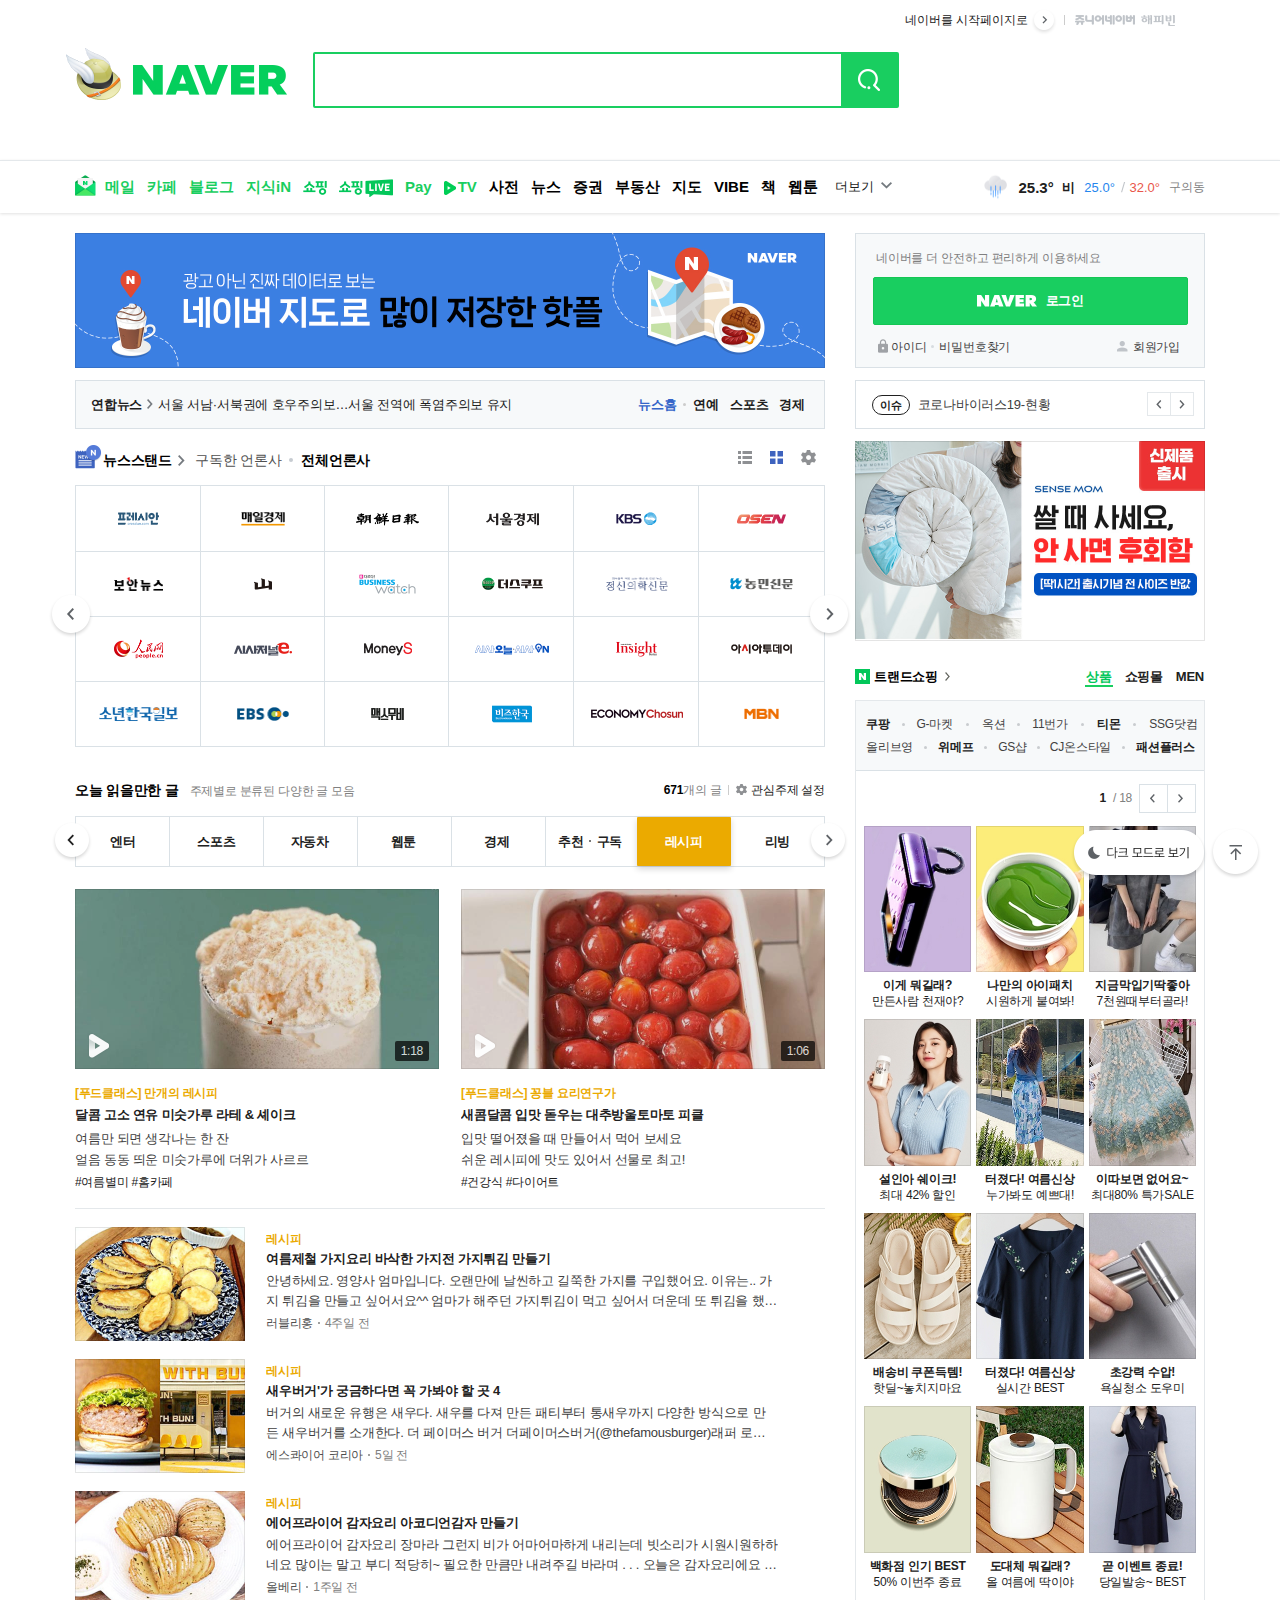
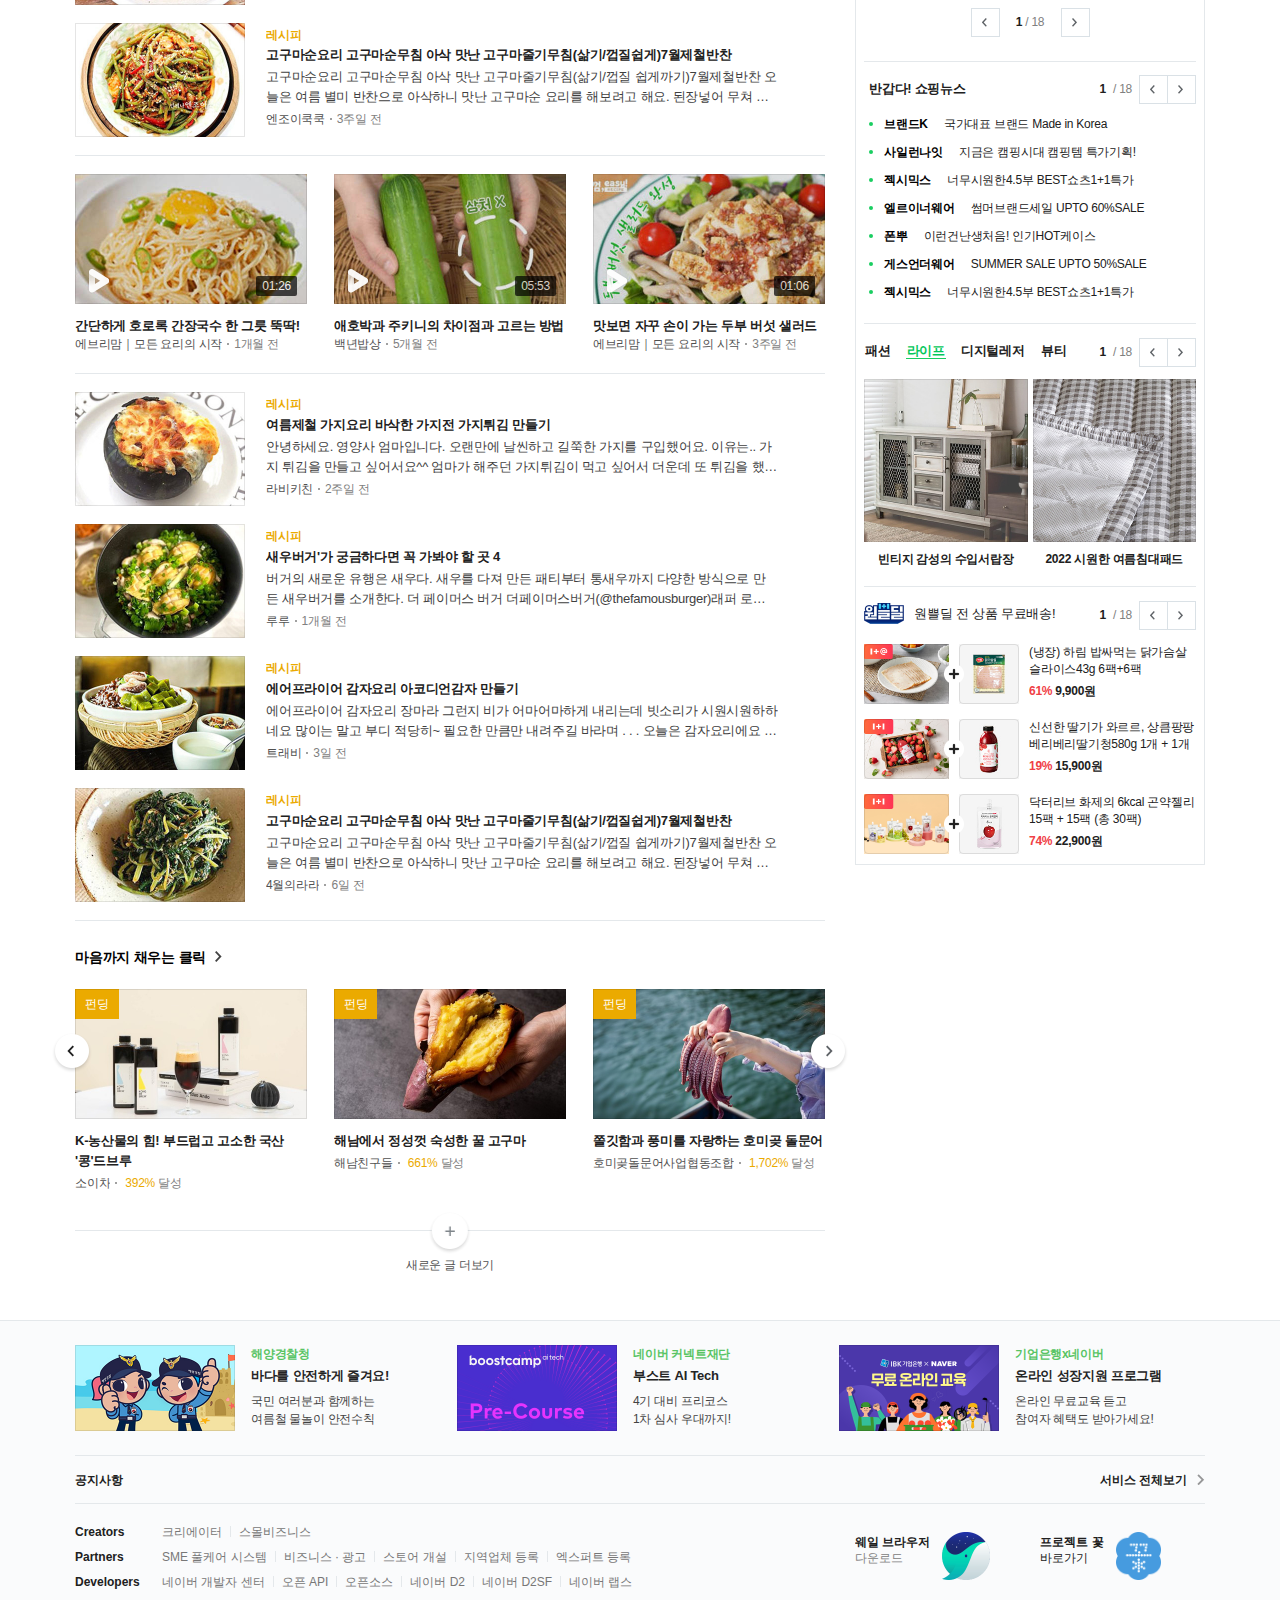
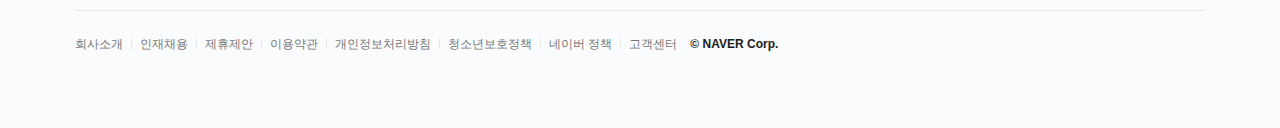
==== commit 8f6c3b29: "naver1 수정 + naver2 html 수정" ====
--- a/index.html
+++ b/index.html
@@ -568,18 +568,18 @@
                 <div class="content">
                     <div class="group-mall">
                         <div class="mall-top">
-                            <a href="#" class="link-mall dot"><strong>쿠팡</strong></a>
-                            <a href="#" class="link-mall dot">G-마켓</a>
-                            <a href="#" class="link-mall dot">옥션</a>
-                            <a href="#" class="link-mall dot">11번가</a>
-                            <a href="#" class="link-mall dot"><strong>티몬</strong></a>
+                            <a href="#" class="link-mall dot lr12"><strong>쿠팡</strong></a>
+                            <a href="#" class="link-mall dot lr13">G-마켓</a>
+                            <a href="#" class="link-mall dot lr12">옥션</a>
+                            <a href="#" class="link-mall dot lr13">11번가</a>
+                            <a href="#" class="link-mall dot lr13"><strong>티몬</strong></a>
                             <a href="#" class="link-mall">SSG닷컴</a>
                         </div>
                         <div class="mall-bottom">
-                            <a href="#" class="link-mall dot">올리브영</a>
-                            <a href="#" class="link-mall dot"><strong>위메프</strong></a>
-                            <a href="#" class="link-mall dot">GS샵</a>
-                            <a href="#" class="link-mall dot">CJ온스타일</a>
+                            <a href="#" class="link-mall dot lr11">올리브영</a>
+                            <a href="#" class="link-mall dot lr11"><strong>위메프</strong></a>
+                            <a href="#" class="link-mall dot lr10">GS샵</a>
+                            <a href="#" class="link-mall dot lr11">CJ온스타일</a>
                             <a href="#" class="link-mall"><strong>패션플러스</strong></a>
                         </div>
                     </div>
--- a/assets/css/main.css
+++ b/assets/css/main.css
@@ -962,6 +962,7 @@
 /* sc-shop */
 .sc-shop{
     margin-top: 15px;
+    letter-spacing: -.25px;
 }
 .sc-shop .group-title{
     overflow: hidden;
@@ -1051,10 +1052,21 @@
     background-color: #c9cccf;
     width: 3px;
     height: 3px;
-    margin: 10px 12px 0;
     -webkit-border-radius: 50%;
     border-radius: 50%;
     vertical-align: top;
+}
+.sc-shop .mall-top .link-mall.lr12:after{
+    margin: 10px 12px 0;
+}
+.sc-shop .mall-top .link-mall.lr13:after{
+    margin: 10px 13px 0;
+}
+.sc-shop .mall-bottom .link-mall.lr11:after{
+    margin: 10px 11px 0;
+}
+.sc-shop .mall-bottom .link-mall.lr10:after{
+    margin: 10px 10px 0;
 }
 /* group-mall */
 
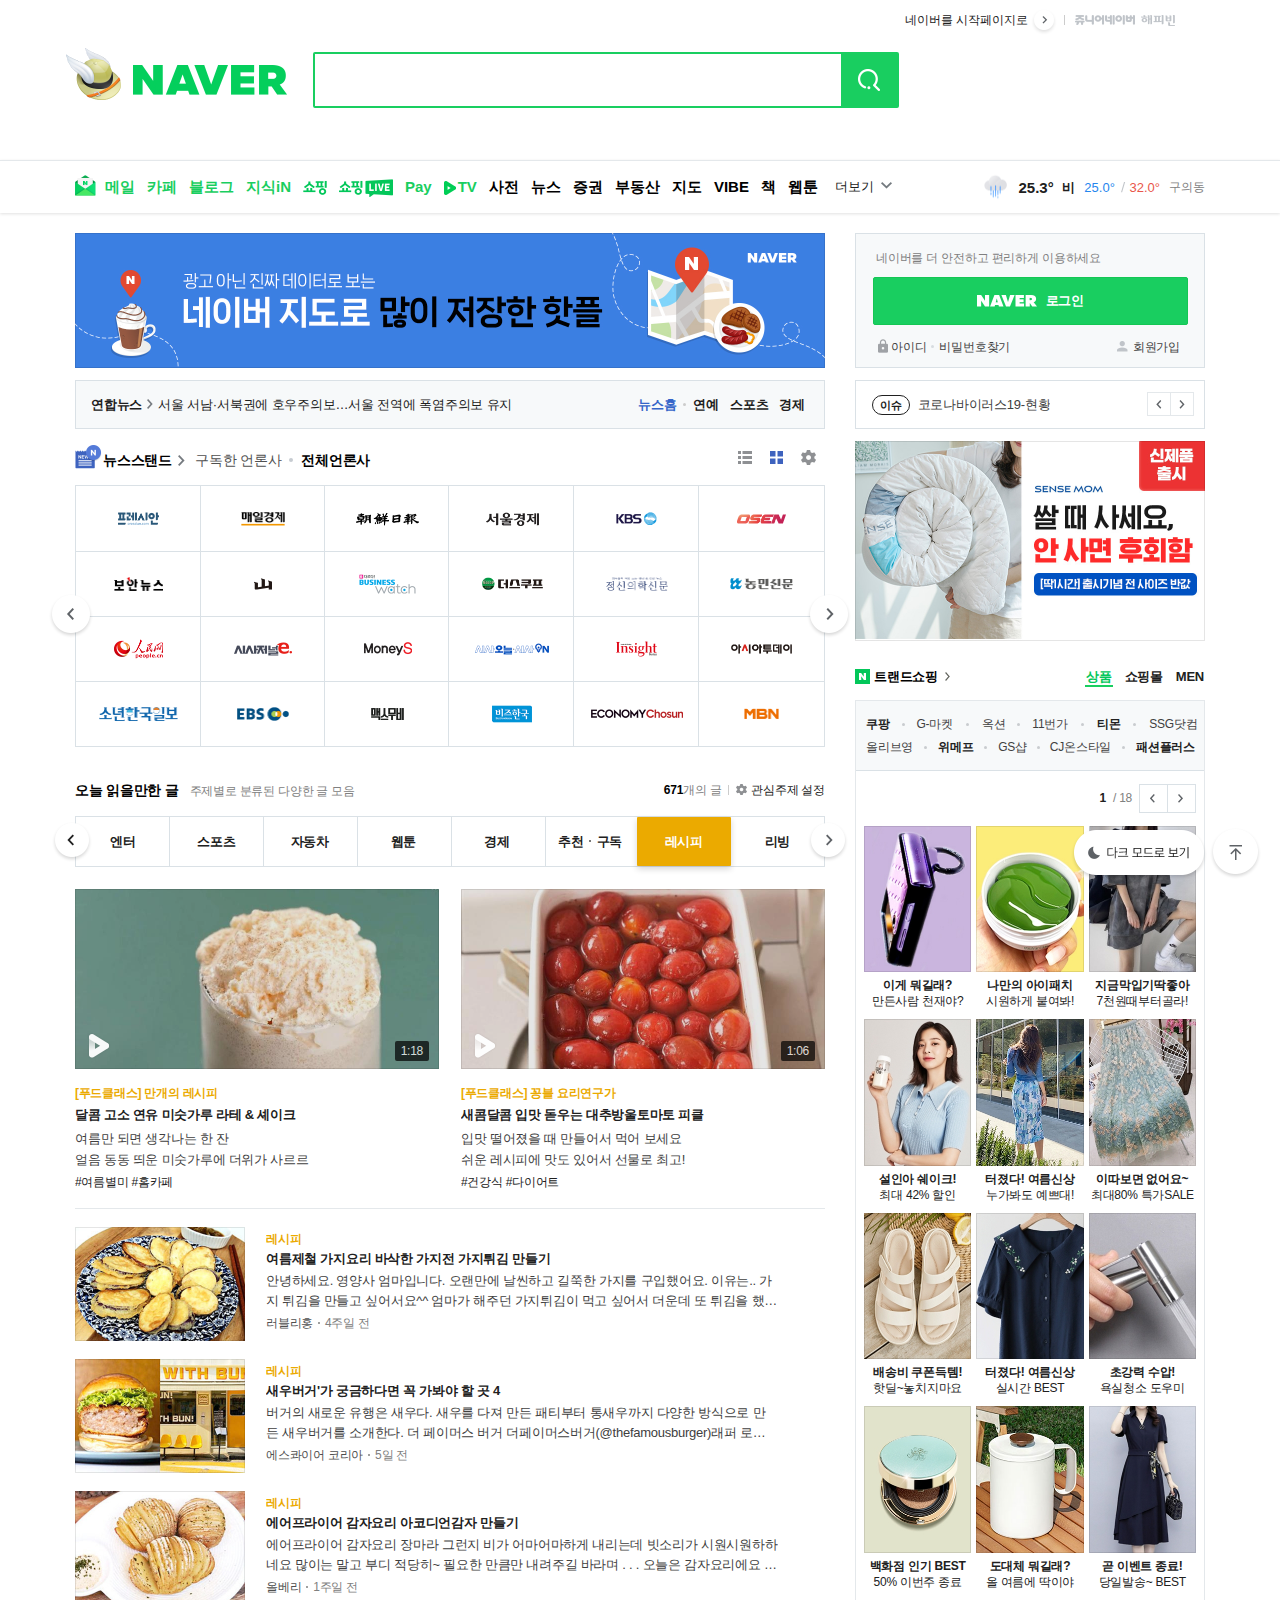
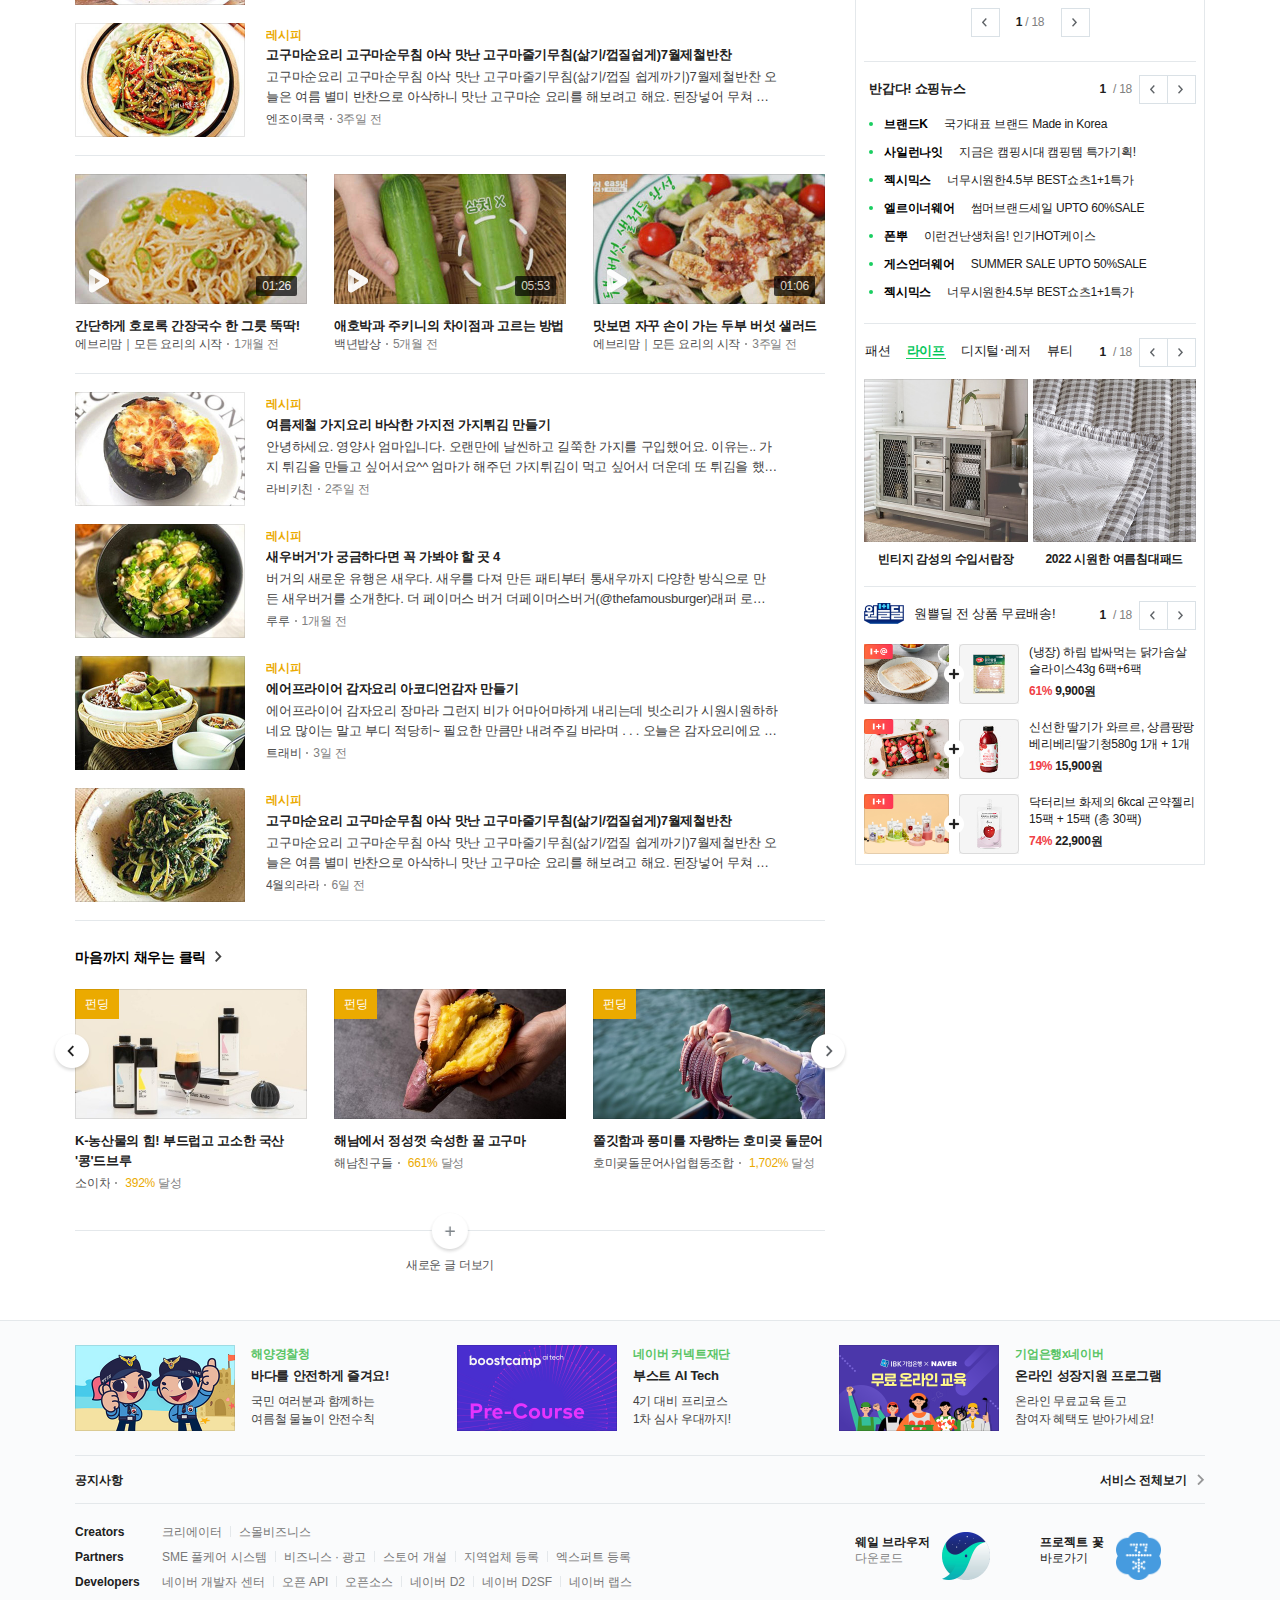
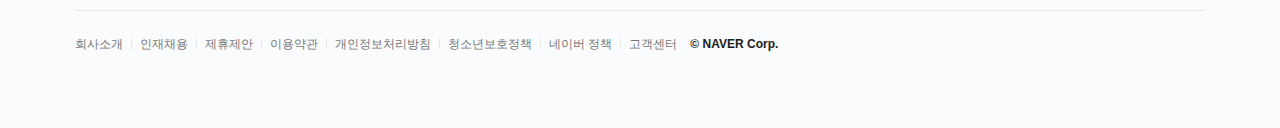
==== commit a8f9de78: "naver1 벨리데이터 통과" ====
--- a/index.html
+++ b/index.html
@@ -17,7 +17,7 @@
                 <h1 class="logo"><a href="#" class="link-logo"><span class="blind">네이버</span></a></h1>
             </div>
             <div class="search-area">
-                <form action="" method="get">
+                <form action="#" method="get">
                     <fieldset>
                         <legend class="blind">검색</legend>
                         <div class="wrap">
--- a/assets/css/layout.css
+++ b/assets/css/layout.css
@@ -304,4 +304,238 @@
     letter-spacing: -.2px;
 }
 .container::after{content: '';clear: both;display: block;} 
-/* commend shift 1 */+/* commend shift 1 */
+
+
+
+
+/* footer */
+
+.footer{
+    background-color: #fafbfc;
+    border-top: 1px solid #e4e8eb;
+}
+.footer .group-flex{
+    width: 1130px;
+    margin: 0 auto;
+    padding: 0 30px 92px;
+}
+.footer .banner-area{
+    padding: 24px 0;
+    border-bottom: 1px solid #e4e8eb;
+}
+.footer .banner-list{}
+.footer .banner-list::after{content: '';clear: both;display: block;}
+.footer .banner-item{
+    float: left;
+    width: calc((100% - 32px) / 3);
+}
+.footer .banner-item + li{
+    margin-left: 16px;
+}
+.footer .banner-wrap{
+    overflow: hidden;
+}
+.footer .banner-wrap .thumb{
+    overflow: hidden;
+    float: left;
+    width: 160px;
+    height: 86px;
+}
+.footer .banner-wrap .thumb img{
+    height: 100%;
+}
+.footer .banner-wrap .info-content{
+    overflow: hidden;
+    height: 86px;
+    padding: 2px 2px 0 16px;
+    font-size: 12px;
+    line-height: 1.25;
+    box-sizing: border-box;
+    text-align: left;
+}
+.footer .info-content > *{
+    display: block;
+}
+.footer .banner-wrap .info-content .sub-title{
+    font-weight: 700;
+    letter-spacing: -0.25px;
+    color: #58c464;
+    white-space: nowrap;
+}
+.footer .banner-wrap .info-content .title{
+    margin: 6px 0 8px 0;
+    font-size: 13px;
+    font-weight: 700;
+    line-height: 1.25;
+    letter-spacing: -0.26px;
+    color: #242424;
+    white-space: nowrap;
+}
+.footer .info-content .desc{
+    line-height: 18px;
+    letter-spacing: -0.25px;
+    color: #424242;
+    white-space: nowrap;
+}
+.footer .notice-area{
+    overflow: hidden;
+    padding: 16px 0 15px;
+    border-bottom: 1px solid #e4e8eb;
+}
+.footer .notice-area a{
+    font-weight: bold;
+    color: #202020;
+}
+.footer .notice-area a:hover{
+    text-decoration: underline;
+}
+.footer .notice-box{
+    float: left;
+    margin-right: 13px;
+}
+.footer .link-sitemap{
+    float: right;
+}
+.footer .link-sitemap::after{
+    content: '';
+    display: inline-block;
+    width: 8px;
+    height: 12px;
+    background-position: -444px -268px;
+    background-repeat: no-repeat;
+    vertical-align: top;
+    margin-left: 10px;
+    vertical-align: -2px;
+}
+.footer .aside-area{
+    overflow: hidden;
+    border-bottom: 1px solid #e4e8eb;
+}
+.footer .partner-wrap{
+    float: left;
+    width: 780px;
+    padding: 20px 0;
+}
+.footer .partner-box{
+    overflow: hidden;
+}
+.footer .partner-box + div{
+    margin-top: 9px;
+}
+.footer .partner-box .title{
+    float: left;
+    width: 87px;
+    font-weight: bold;
+
+}
+.footer .partner-box a:hover{
+    text-decoration: underline;
+}
+.footer .partner-box .link-partner{
+    float: left;
+    color: #777;
+}
+.footer .partner-box .link-partner.bar::after{
+    content: "";
+    display: inline-block;
+    width: 1px;
+    height: 11px;
+    background-color: #e4e8eb;
+    vertical-align: -1px;
+    margin: 0 8px;
+}
+.footer .service-wrap{
+    overflow: hidden;
+    float: right;
+    width: 350px;
+    padding: 28px 0;
+}
+.footer .service-box{
+    overflow: hidden;
+    float: left;
+    max-width: 150px;
+}
+.footer .service-box + div{
+    margin-left: 50px;
+}
+.footer .service-logo{
+    float: right;
+    width: 48px;
+    height: 48px;
+    margin-left: 12px;
+}
+.footer .service-logo img{
+    height: 100%;
+}
+.footer .service-box .info-content{
+    float: left;
+}
+.footer .service-box .info-content .title{
+    overflow: hidden;
+    text-overflow: ellipsis;
+    white-space: nowrap;
+    display: block;
+    padding-top: 2px;
+    font-weight: bold;
+}
+.footer .service-box .info-content .link-download{
+    color: grey;
+}
+.footer .corp-area{
+    padding-top: 25px;
+}
+.footer .corp-list{
+    margin-right: 13px;
+    float: left;
+    overflow: hidden;
+}
+.footer .corp-item{
+    float: left;
+}
+.footer .corp-item a{
+    color: #777;
+}
+.footer .corp-item a:hover{
+    text-decoration: underline;
+}
+.footer .corp-item + li::before{
+    content: '';
+    display: inline-block;
+    width: 1px;
+    height: 11px;
+    background-color: #e4e8eb;
+    vertical-align: -1px;
+    margin: 0 8px;
+}
+.footer .addr{
+    float: left;
+    color: #202020;
+    font-weight: 700;
+}
+
+/* fixed */
+.btn-wrap{
+    position: fixed;
+    right: 19px;
+    bottom: 19px;
+}
+.btn-wrap .btn-mode{
+    display: inline-block;
+    width: 136px;
+    height: 53px;
+    background-position: -270px -55px;
+    background-repeat: no-repeat;
+    vertical-align: top;
+    cursor: pointer;
+    z-index: 100;
+}
+.btn-wrap .top::after{
+    content: '';
+    display: inline-block;
+    width: 51px;
+    height: 51px;
+    background-position: -150px -212px;
+    background-repeat: no-repeat;
+    vertical-align: top;
+}--- a/assets/css/main.css
+++ b/assets/css/main.css
@@ -1212,12 +1212,21 @@
     left: 5px; */
     overflow: hidden;
 }
+.sc-shop .plus-tab .tab-leisure .dot{
+    width: 2px;
+    height: 2px;
+    display: inline-block;
+    margin: 0 2px;
+    background-color: rgba(32,32,32,.8);
+    -webkit-border-radius: 50%;
+    border-radius: 50%;
+    vertical-align: 4px;
+}
 .sc-shop .plus-tab a{
     padding: 0 1px;
     border-bottom: 2px solid transparent;
     color: #202020;
     font-size: 13px;
-    font-weight: bold;
 }
 .sc-shop .plus-tab a + a{
     margin-left: 11px;
@@ -1225,6 +1234,7 @@
 .sc-shop .tab-life.active{
     border-color: #19ce60;
     color: #03c75a;
+    font-weight: bold;
 }
 .sc-shop .group-plus .shop-control{
     right: 0;
@@ -1375,234 +1385,3 @@
     color: #f04045;
 }
 /* sc-shop end */
-
-
-
-footer{
-    background-color: #fafbfc;
-    border-top: 1px solid #e4e8eb;
-}
-footer .group-flex{
-    width: 1130px;
-    margin: 0 auto;
-    padding: 0 30px 92px;
-}
-footer .banner-area{
-    padding: 24px 0;
-    border-bottom: 1px solid #e4e8eb;
-}
-footer .banner-list{}
-footer .banner-list::after{content: '';clear: both;display: block;}
-footer .banner-item{
-    float: left;
-    width: calc((100% - 32px) / 3);
-}
-footer .banner-item + li{
-    margin-left: 16px;
-}
-footer .banner-wrap{
-    overflow: hidden;
-}
-footer .banner-wrap .thumb{
-    overflow: hidden;
-    float: left;
-    width: 160px;
-    height: 86px;
-}
-footer .banner-wrap .thumb img{
-    height: 100%;
-}
-footer .banner-wrap .info-content{
-    overflow: hidden;
-    height: 86px;
-    padding: 2px 2px 0 16px;
-    font-size: 12px;
-    line-height: 1.25;
-    box-sizing: border-box;
-    text-align: left;
-}
-footer .info-content > *{
-    display: block;
-}
-footer .banner-wrap .info-content .sub-title{
-    font-weight: 700;
-    letter-spacing: -0.25px;
-    color: #58c464;
-    white-space: nowrap;
-}
-footer .banner-wrap .info-content .title{
-    margin: 6px 0 8px 0;
-    font-size: 13px;
-    font-weight: 700;
-    line-height: 1.25;
-    letter-spacing: -0.26px;
-    color: #242424;
-    white-space: nowrap;
-}
-footer .info-content .desc{
-    line-height: 18px;
-    letter-spacing: -0.25px;
-    color: #424242;
-    white-space: nowrap;
-}
-footer .notice-area{
-    overflow: hidden;
-    padding: 16px 0 15px;
-    border-bottom: 1px solid #e4e8eb;
-}
-footer .notice-area a{
-    font-weight: bold;
-    color: #202020;
-}
-footer .notice-area a:hover{
-    text-decoration: underline;
-}
-footer .notice-box{
-    float: left;
-    margin-right: 13px;
-}
-footer .link-sitemap{
-    float: right;
-}
-footer .link-sitemap::after{
-    content: '';
-    display: inline-block;
-    width: 8px;
-    height: 12px;
-    background-position: -444px -268px;
-    background-repeat: no-repeat;
-    vertical-align: top;
-    margin-left: 10px;
-    vertical-align: -2px;
-}
-footer .aside-area{
-    overflow: hidden;
-    border-bottom: 1px solid #e4e8eb;
-}
-footer .partner-wrap{
-    float: left;
-    width: 780px;
-    padding: 20px 0;
-}
-footer .partner-box{
-    overflow: hidden;
-}
-footer .partner-box + div{
-    margin-top: 9px;
-}
-footer .partner-box .title{
-    float: left;
-    width: 87px;
-    font-weight: bold;
-
-}
-footer .partner-box a:hover{
-    text-decoration: underline;
-}
-footer .partner-box .link-partner{
-    float: left;
-    color: #777;
-}
-footer .partner-box .link-partner.bar::after{
-    content: "";
-    display: inline-block;
-    width: 1px;
-    height: 11px;
-    background-color: #e4e8eb;
-    vertical-align: -1px;
-    margin: 0 8px;
-}
-footer .service-wrap{
-    overflow: hidden;
-    float: right;
-    width: 350px;
-    padding: 28px 0;
-}
-footer .service-box{
-    overflow: hidden;
-    float: left;
-    max-width: 150px;
-}
-footer .service-box + div{
-    margin-left: 50px;
-}
-footer .service-logo{
-    float: right;
-    width: 48px;
-    height: 48px;
-    margin-left: 12px;
-}
-footer .service-logo img{
-    height: 100%;
-}
-footer .service-box .info-content{
-    float: left;
-}
-footer .service-box .info-content .title{
-    overflow: hidden;
-    text-overflow: ellipsis;
-    white-space: nowrap;
-    display: block;
-    padding-top: 2px;
-    font-weight: bold;
-}
-footer .service-box .info-content .link-download{
-    color: grey;
-}
-footer .corp-area{
-    padding-top: 25px;
-}
-footer .corp-list{
-    margin-right: 13px;
-    float: left;
-    overflow: hidden;
-}
-footer .corp-item{
-    float: left;
-}
-footer .corp-item a{
-    color: #777;
-}
-footer .corp-item a:hover{
-    text-decoration: underline;
-}
-footer .corp-item + li::before{
-    content: '';
-    display: inline-block;
-    width: 1px;
-    height: 11px;
-    background-color: #e4e8eb;
-    vertical-align: -1px;
-    margin: 0 8px;
-}
-footer .addr{
-    float: left;
-    color: #202020;
-    font-weight: 700;
-}
-
-/* fixed */
-.btn-wrap{
-    position: fixed;
-    right: 19px;
-    bottom: 19px;
-}
-.btn-wrap .btn-mode{
-    display: inline-block;
-    width: 136px;
-    height: 53px;
-    background-position: -270px -55px;
-    background-repeat: no-repeat;
-    vertical-align: top;
-    cursor: pointer;
-    z-index: 100;
-}
-.btn-wrap .top::after{
-    content: '';
-    display: inline-block;
-    width: 51px;
-    height: 51px;
-    background-position: -150px -212px;
-    background-repeat: no-repeat;
-    vertical-align: top;
-}